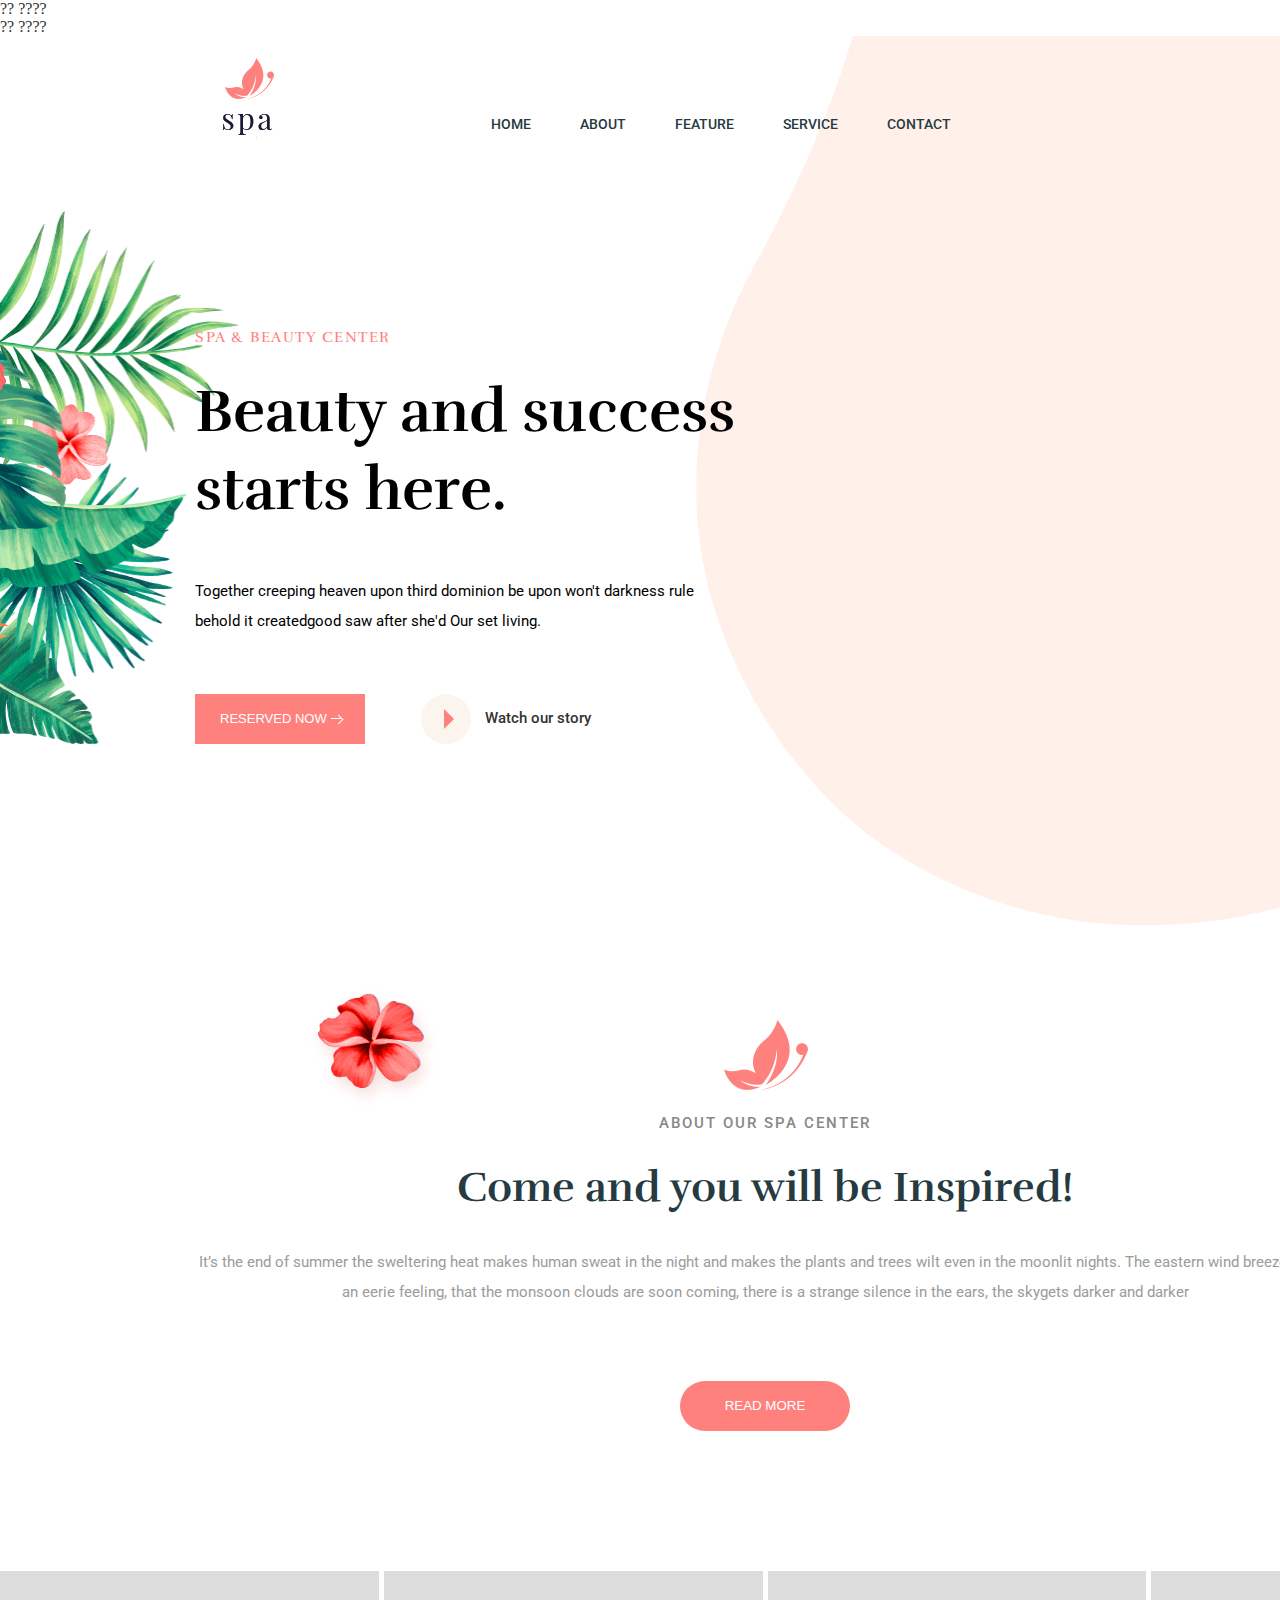
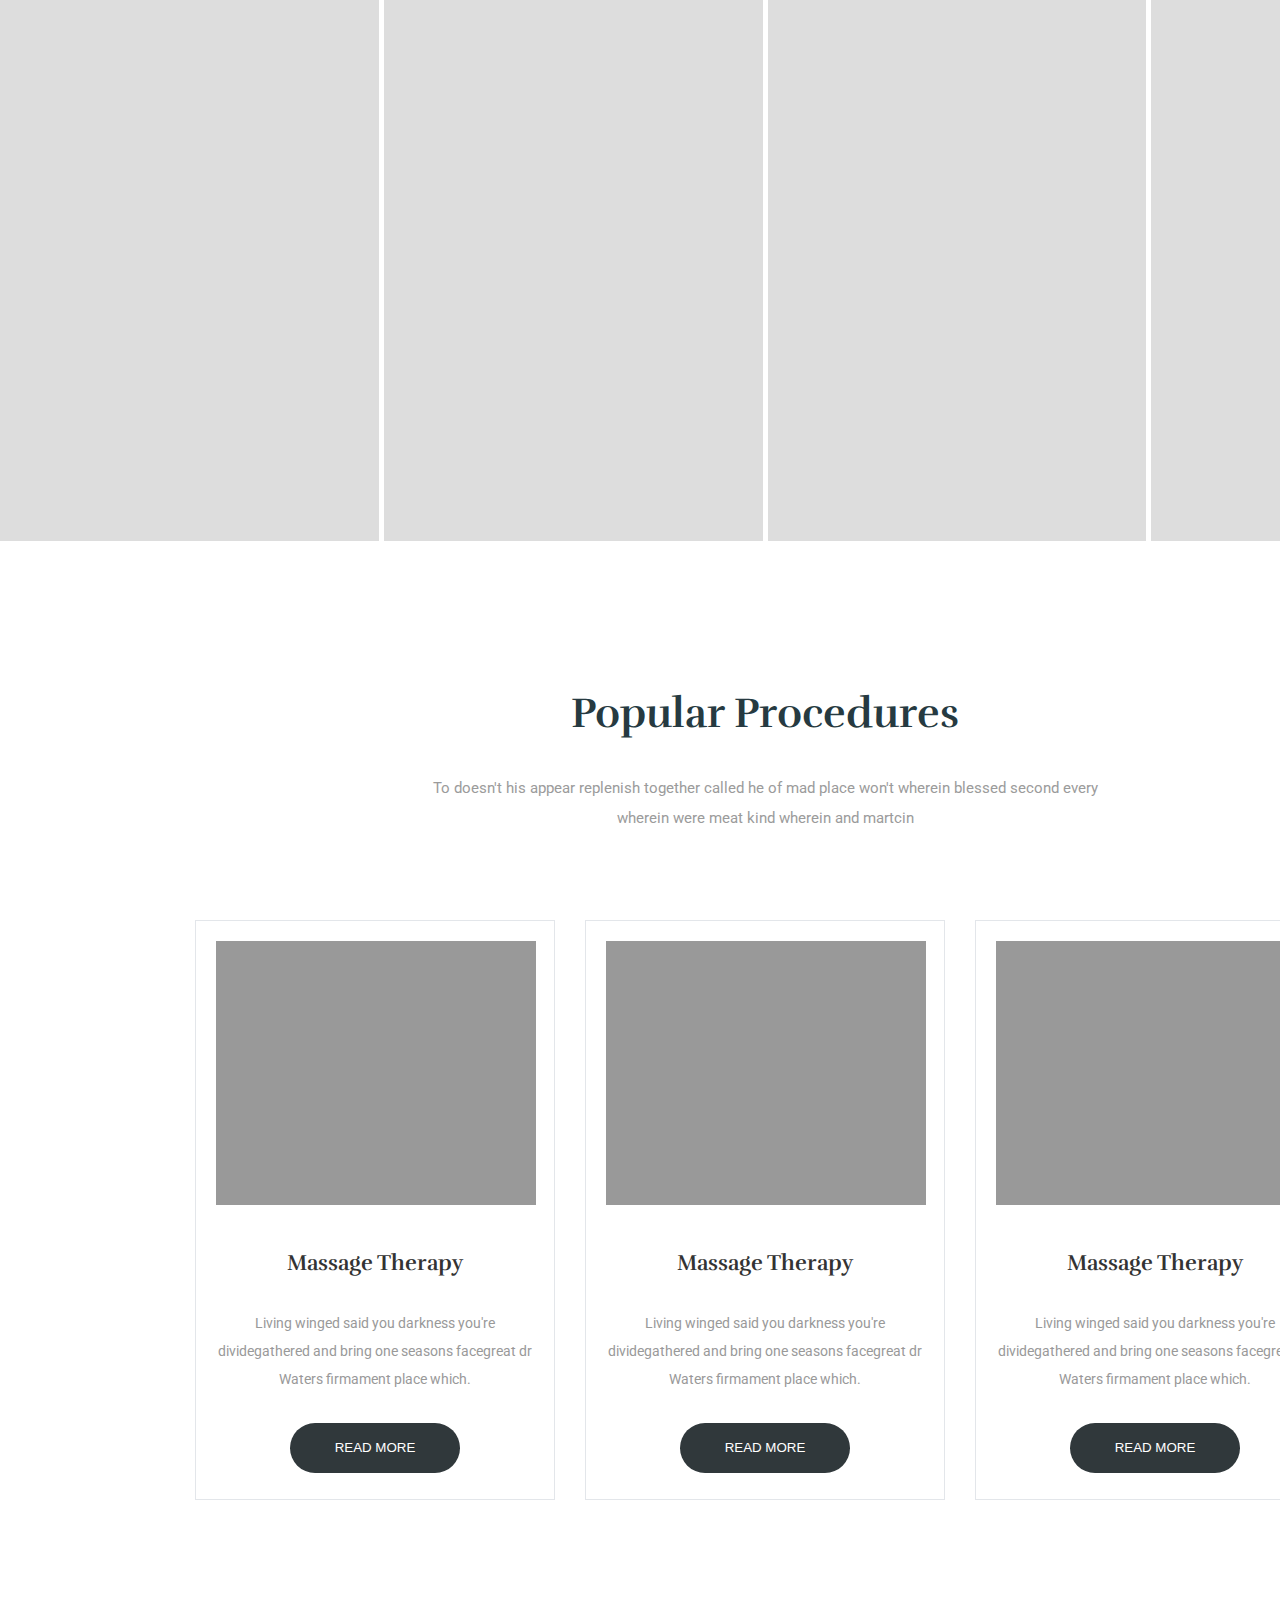
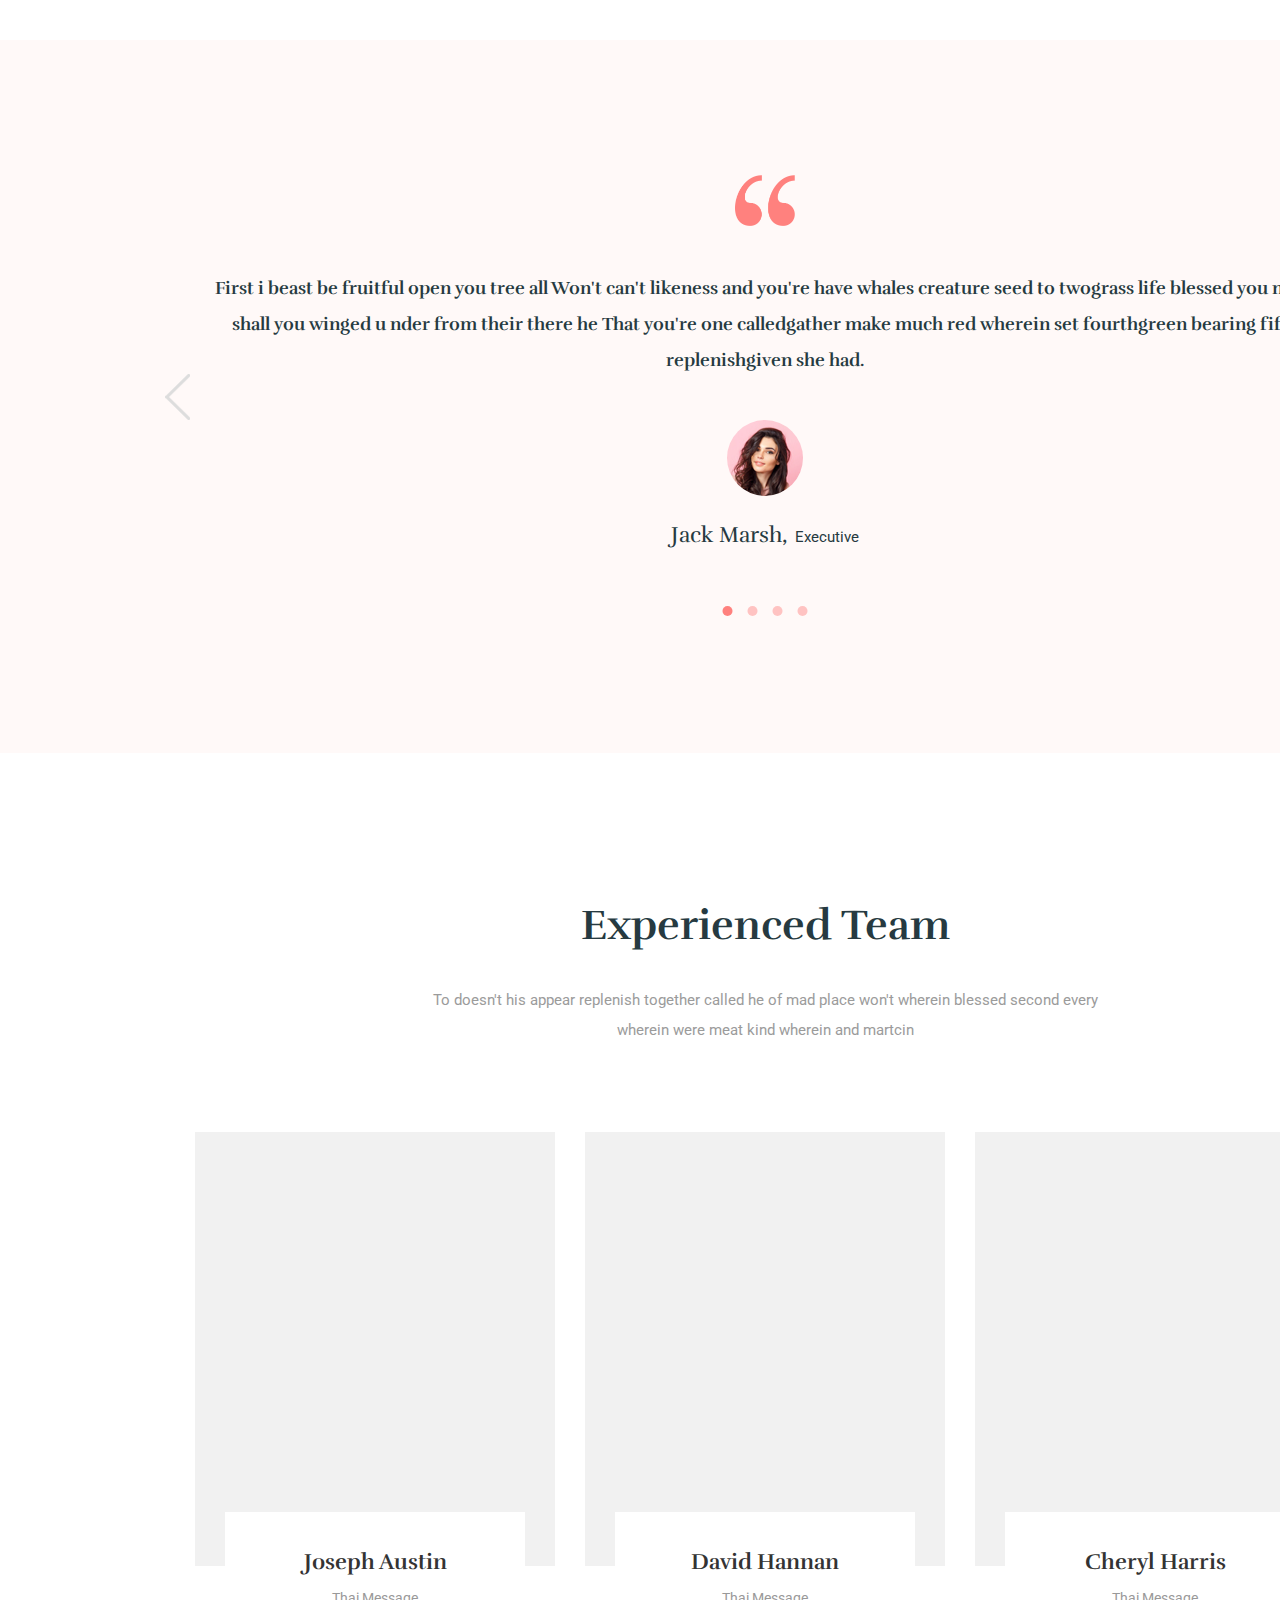
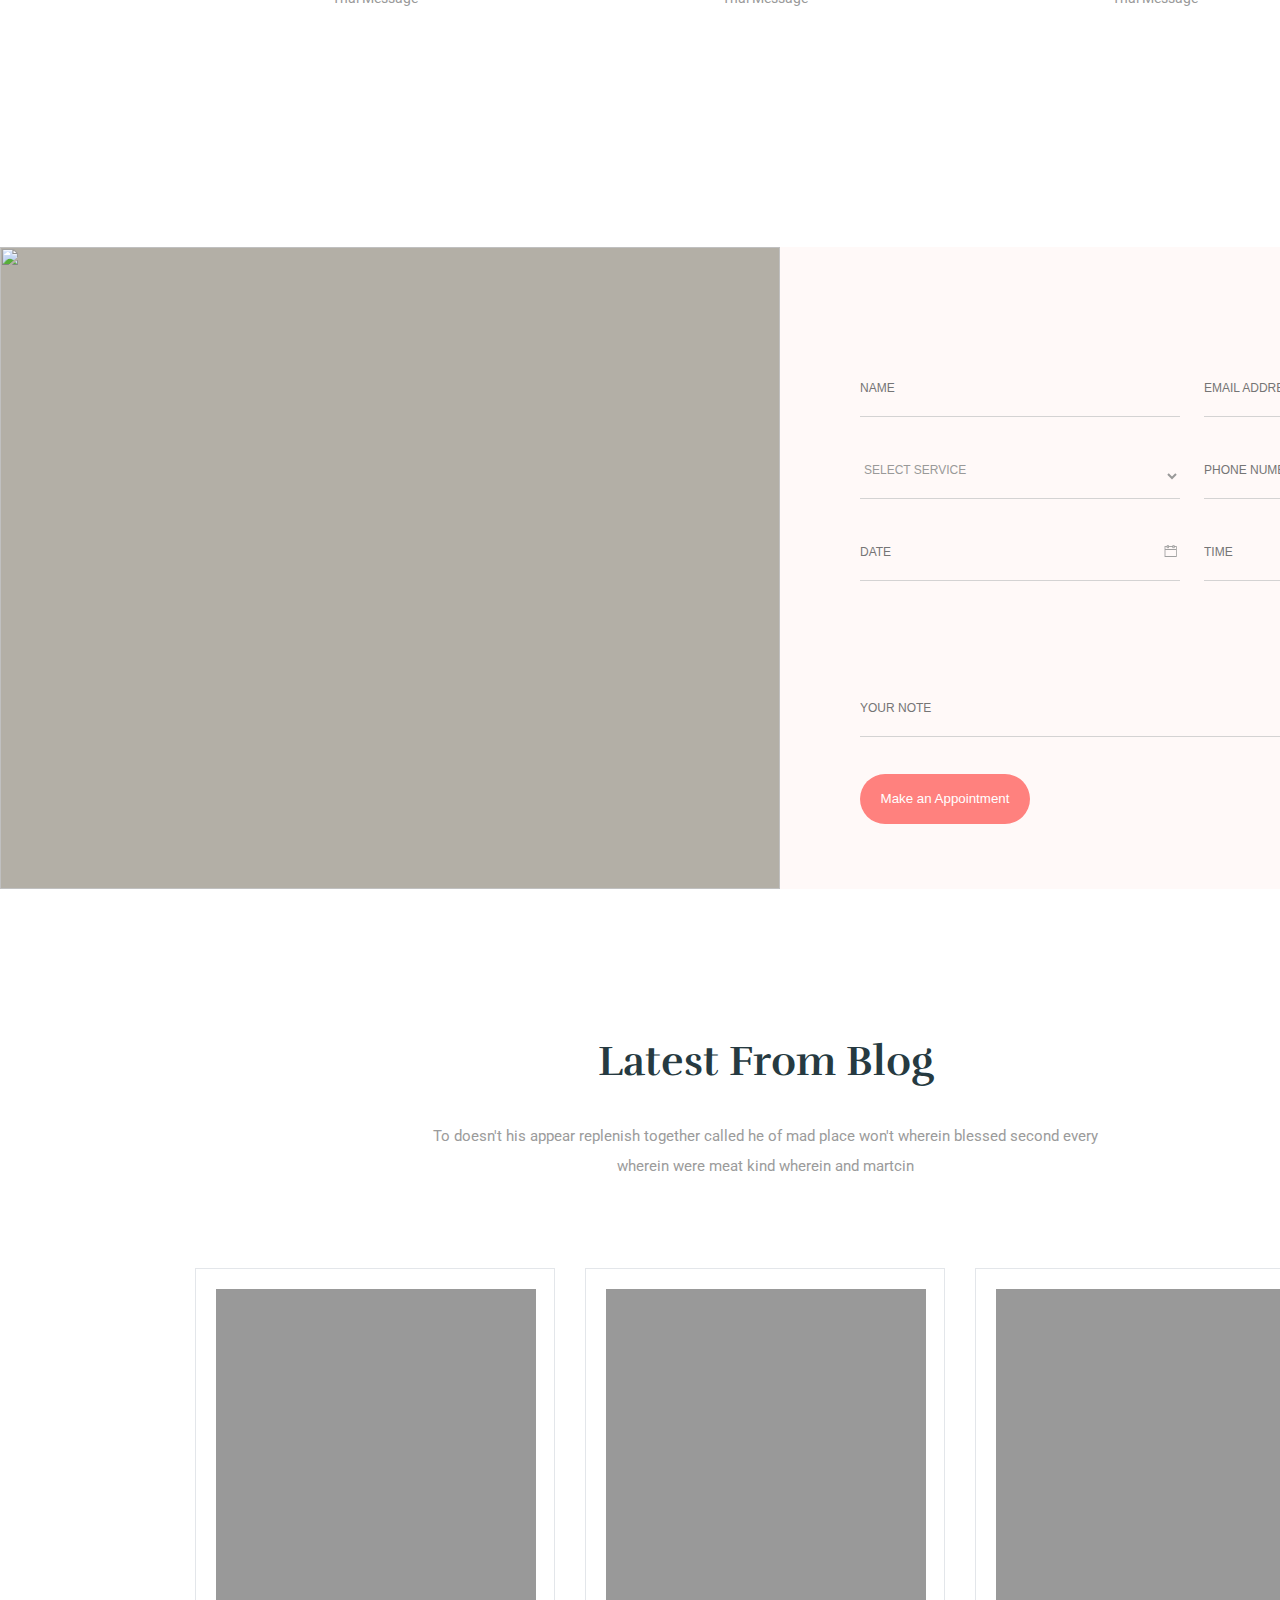
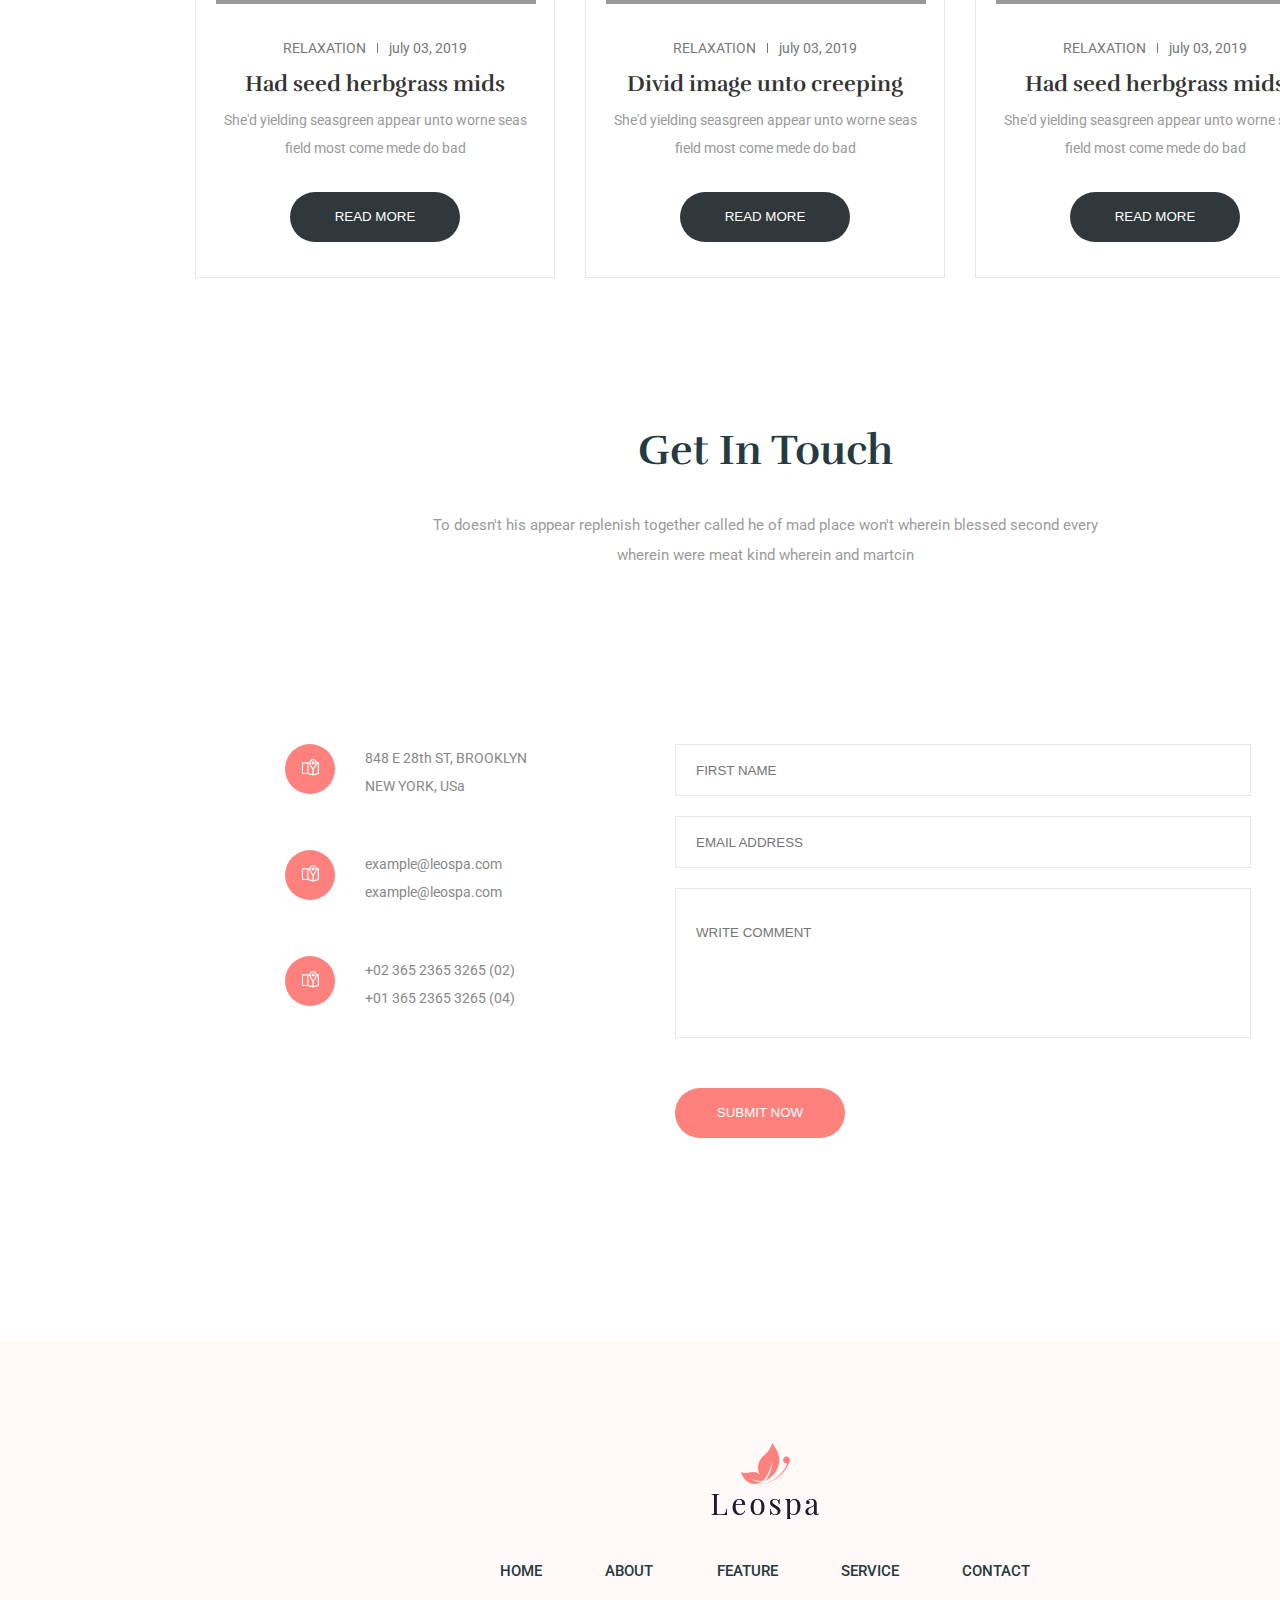
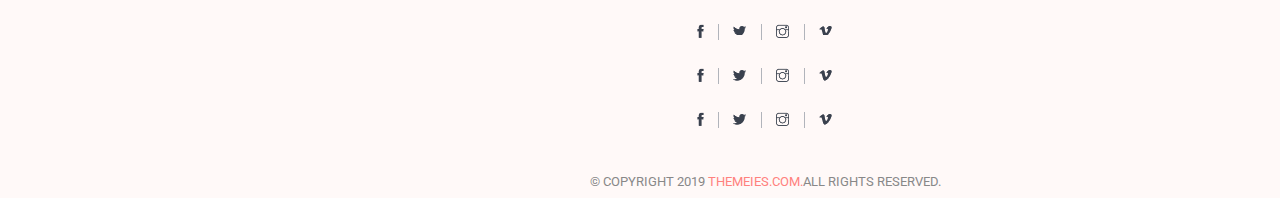
==== index.html @ c543678c "0727" ====
<!DOCTYPE html>
<html lang="en">
<head>
    <meta charset="UTF-8">
    <meta name="viewport" content="width=device-width, initial-scale=1.0">
    <title>SPA</title>
    <link href="https://fonts.googleapis.com/css2?family=Roboto:wght@100;300;400;500&display=swap" rel="stylesheet">
    <link href="https://fonts.googleapis.com/css2?family=Rufina:wght@400;700&display=swap" rel="stylesheet">
    <link rel="stylesheet" href="http://code.jquery.com/ui/1.8.18/themes/base/jquery-ui.css" type="text/css" />
    <link rel="stylesheet" href="css/reset.css" type="text/css" />
    <link rel="stylesheet" href="css/common.css" type="text/css" />
    <!-- <link rel="stylesheet" href="css/timepick.css" type="text/css" /> -->
    <link rel="stylesheet" href="css/main.css" type="text/css" />
    <link rel="stylesheet" href="//cdnjs.cloudflare.com/ajax/libs/timepicker/1.3.5/jquery.timepicker.min.css">

    <script type="text/javascript" src="js/jquery-1.12.4.min.js"></script>
    <script type="text/javascript" src="js/jquery-ui.min.js"></script>
    <script src="https://cdnjs.cloudflare.com/ajax/libs/timepicker/1.3.5/jquery.timepicker.min.js"></script>
    <script src="//cdnjs.cloudflare.com/ajax/libs/timepicker/1.3.5/jquery.timepicker.min.js"></script>

</head>
<body>
    <div class="skip_menu">
        <ul>
            <li><a href="#container">?? ????</a></li>
            <li><a href="#gnb">?? ????</a></li>
        </ul>
    </div>
<div class="body__wrapper">
    <header>
        <div class="inner">
            <h1 class="header__logo">
                <a href="#">header_logo</a>
            </h1>
            <nav>
                <ul id="gnb" class="nav--bar">
                    <li><a href="">HOME</a></li>
                    <li><a href="">ABOUT</a></li>
                    <li><a href="">FEATURE</a></li>
                    <li><a href="">SERVICE</a></li>
                    <li><a href="">CONTACT</a></li>
                </ul>
            </nav>
        </div>
    </header>

    <main>
        <div id="container">
            <section>
                <div class="section--banner">
                    <div class="inner">
                        <div class="title">
                            <strong>spa & beauty center</strong>
                            <h2>Beauty and success<br>starts here.</h2>
                            <p>Together creeping heaven upon third dominion be upon won't darkness rule<br>behold it createdgood saw after she'd Our set living.</p>
                        </div>
                        <div class="banner__btn">
                            <button type="submit" role="button" class="btn--submit"><span><em>RESERVED NOW</em></span></button>
                            <a href="#" class="banner__summary--play">
                                <span class="btn--play"></span>Watch our story
                            </a>
                        </div>
                    </div>
                </div>
            </section><!-- //banner -->

            <section>
                <div class="section--about">
                    <div class="inner">
                        <div class="title">
                            <span>About our spa center</span>
                            <h2>Come and you will be Inspired!</h2>
                            <p>It’s the end of summer the sweltering heat makes human sweat in the night and makes the plants and trees wilt even in the moonlit nights. The eastern wind breeze brings an eerie feeling, that the monsoon clouds are soon coming, there is a strange silence in the ears, the skygets darker and darker</p>
                        </div>
                        <button type="button" class="btn__primary--pink">READ MORE</button>
                    </div>
                </div>
            </section><!-- //About -->

            <section>
                <div class="section--feature">
                    <!-- <div class="inner"> -->
                        <div class="feature__cont">
                            <ul>
                                <li class="feature__block"><span>Body Treatment</span></li>
                                <li><span>Body Treatment</span></li>
                                <li><span>Body Treatment</span></li>
                                <li><span>Body Treatment</span></li>
                            </ul>
                        </div>
                    </div>
                <!-- </div> -->
            </section><!-- //Feature -->

            <section>
                <div class="section--service">
                    <div class="inner">
                        <div class="title">
                            <h2>Popular Procedures</h2>
                            <p>To doesn't his appear replenish together called he of mad place won't wherein blessed second every<br>wherein were meat kind wherein and martcin </p>
                        </div>
                        <div class="tiles service__cont">
                            <article>
                                <div class="article__service-tiles">
                                    <div class="summary--img">
                                        <img src="" alt="">
                                    </div>
                                    <strong>Massage Therapy</strong>
                                    <p>Living winged said you darkness you're dividegathered and bring one seasons facegreat dr Waters firmament place which.</p>
                                    <button type="button" class="btn__primary tiles__list--btn">READ MORE</button>
                                </div>
                            </article>
                            <article>
                                <div class="article__service-tiles">
                                    <div class="summary--img">
                                        <img src="" alt="">
                                    </div>
                                    <strong>Massage Therapy</strong>
                                    <p>Living winged said you darkness you're dividegathered and bring one seasons facegreat dr Waters firmament place which.</p>
                                    <button type="button" class="btn__primary">READ MORE</button>
                                </div>
                            </article>
                            <article>
                                <div class="article__service-tiles">
                                    <div class="summary--img">
                                        <img src="" alt="">
                                    </div>
                                    <strong>Massage Therapy</strong>
                                    <p>Living winged said you darkness you're dividegathered and bring one seasons facegreat dr Waters firmament place which.</p>
                                    <button type="button" class="btn__primary tiles__list--btn">READ MORE</button>
                                </div>
                            </article>
                        </div>
                    </div>
                </div>
            </section><!-- //Service -->

            <section>
                <div class="section--testimonials">
                    <div class="article__group--testimonials">
                        <div class="indicator--article">
                            <div class="inner indicator--item">
                                <p>
                                First i beast be fruitful open you tree all Won't can't likeness and you're have whales creature seed to twograss life blessed you
                                meat shall you winged u nder from their there he That you're one calledgather make much red wherein set fourthgreen bearing
                                fifth replenishgiven she had.
                                </p>
                                <div class="executive--photo"></div>
                                <span class="executive--name"><em>Jack Marsh,</em>&nbsp; Executive</span>
                            </div>
                        </div>
                        <div class="indicator--article">
                            <div class="inner indicator--item">
                                <p>
                                First i beast be fruitful open you tree all Won't can't likeness and you're have whales creature seed to twograss life blessed you
                                meat shall you winged under from their there he That you're one calledgather make much red wherein set fourthgreen bearing
                                fifth replenishgiven she had.
                                </p>
                                <div class="executive--photo"></div>
                                <span class="executive--name"><em>Jack Marsh,</em> &nbsp;Executive</span>
                            </div>
                        </div>
                        <div class="indicator--article">
                            <div class="inner indicator--item">
                                <p>
                                First i beast be fruitful open you tree all Won't can't likeness and you're have whales creature seed to twograss life blessed you
                                meat shall you winged under from their there he That you're one calledgather make much red wherein set fourthgreen bearing
                                fifth replenishgiven she had.
                                </p>
                                <div class="executive--photo"></div>
                                <span class="executive--name"><em>Jack Marsh,</em> &nbsp;Executive</span>
                            </div>
                        </div>
                        <div class="indicator--article">
                            <div class="inner indicator--item">
                                <p>
                                First i beast be fruitful open you tree all Won't can't likeness and you're have whales creature seed to twograss life blessed you
                                meat shall you winged under from their there he That you're one calledgather make much red wherein set fourthgreen bearing
                                fifth replenishgiven she had.
                                </p>
                                <div class="executive--photo"></div>
                                <span class="executive--name"><em>Jack Marsh,</em> &nbsp;Executive</span>
                            </div>
                        </div>
                    </div>


                    <!-- indicator Btn list -->
                    <ul class="slider__indicator--btn">
                        <li class="indicator--btn"><a href="javascript:void(0)" role="button" class="pageBtn">pagebutton</a></li>
                        <li class="indicator--btn"><a href="javascript:void(0)" role="button" class="pageBtn">pagebutton</a></li>
                        <li class="indicator--btn"><a href="javascript:void(0)" role="button" class="pageBtn">pagebutton</a></li>
                        <li class="indicator--btn"><a href="javascript:void(0)" role="button" class="pageBtn">pagebutton</a></li>
                    </ul>
                    <div class="slider__arrow">
                        <div class="slide__wrap slider__arrow--inner">
                            <span><a href="javascript:" role="button" class="arrow--prevBtn">Prevbutton</a></span>
                            <span><a href="javascript:" role="button" class="arrow--nextBtn">NextButton</a></span>
                        </div>
                    </div>
                </div>
            </section><!-- //testimonials -->

            <section>
                <div class="section--team">
                    <div class="inner">
                        <div class="title">
                            <h2>Experienced Team</h2>
                            <p>To doesn't his appear replenish together called he of mad place won't wherein blessed second every<br> wherein were meat kind wherein and martcin </p>
                        </div>
                        <div class="team__cont">
                            <ul class="tiles">
                                <li class="manager--profile" tabindex="0">
                                    <figure><img src="" alt=""></figure>
                                    <figcaption>
                                        <strong>Joseph Austin</strong>
                                        <p>Thai Message</p>
                                        <div class="btn__sns">
                                            <ul id="tablist" role="tablist">
                                                <li class="facebook tab" role="tab"><a href="https://www.facebook.com" role="button" target="_brank" title="go to new window">facebook</a></li>
                                                <li class="twitter tab" role="tab"><a href="https://www.twitter.com" role="button" target="_brank" title="go to new window">twitter</a></li>
                                                <li class="google tab" role="tab"><a href="https://www.google.com" role="button" target="_brank" title="go to new window">google</a></li>
                                                <li class="instagram tab" role="tab"><a href="https://www.instagram.com" role="button" target="_brank" title="go to new window">instagram</a></li>
                                            </ul>
                                        </div>
                                    </figcaption>
                                </li>
                                <li class="manager--profile" tabindex="0">
                                    <figure><img src="" alt=""></figure>
                                    <figcaption>
                                        <strong>David Hannan</strong>
                                        <p>Thai Message</p>
                                        <div class="btn__sns">
                                            <ul id="tablist" role="tablist">
                                                <li class="facebook tab" role="tab"><a href="https://www.facebook.com" role="button" target="_brank" title="go to new window">facebook</a></li>
                                                <li class="twitter tab" role="tab"><a href="https://www.twitter.com" role="button" target="_brank" title="go to new window">twitter</a></li>
                                                <li class="google tab" role="tab"><a href="https://www.google.com" role="button" target="_brank" title="go to new window">google</a></li>
                                                <li class="instagram tab" role="tab"><a href="https://www.instagram.com" role="button" target="_brank" title="go to new window">instagram</a></li>
                                            </ul>
                                        </div>
                                    </figcaption>
                                </li>
                                <li class="manager--profile" tabindex="0">
                                    <figure><img src="" alt=""></figure>
                                    <figcaption>
                                        <strong>Cheryl Harris</strong>
                                        <p>Thai Message</p>
                                        <div class="btn__sns">
                                            <ul id="tablist" role="tablist">
                                                <li class="facebook tab" role="tab"><a href="https://www.facebook.com" role="button" target="_brank" title="go to new window">facebook</a></li>
                                                <li class="twitter tab" role="tab"><a href="https://www.twitter.com" role="button" target="_brank" title="go to new window">twitter</a></li>
                                                <li class="google tab" role="tab"><a href="https://www.google.com" role="button" target="_brank" title="go to new window">google</a></li>
                                                <li class="instagram tab" role="tab"><a href="https://www.instagram.com" role="button" target="_brank" title="go to new window">instagram</a></li>
                                            </ul>
                                        </div>
                                    </figcaption>
                                </li>
                            </ul>
                        </div>
                    </div>
                </div>
            </section><!-- //Team -->

            <section>
                <div class="section--reserved">
                    <div class="reserved--wrap">
                        <div class="reserved__thumbnail">
                            <img src="" alt="">
                        </div>
                        <div class="reserved__cont">
                            <form method="POST">
                                <input type="text" title="NAME" value="" placeholder="NAME" >
                                <input type="text" title="EMAIL ADDRESS" value="" placeholder="EMAIL ADDRESS">

                                <select type="text" style="">
                                    <option value="SELECT SERVICE_01">SELECT SERVICE</option>
                                    <option value="SELECT SERVICE_02">SELECT SERVICE_01</option>
                                    <option value="SELECT SERVICE_03">SELECT SERVICE_02</option>
                                </select>

                                <input type="text" title="PHONE NUMBER" value="" placeholder="PHONE NUMBER">
                                <input type="text" id="reserveDate" class="reseve--date" placeholder="DATE">
                                <input type="text" id="timePicker" class="reseve--time" placeholder="TIME">
                                <input type="text" class="form--note" title="YOUR NOTE" value="" size="50" placeholder="YOUR NOTE">

                                <button type="submit" class="btn__primary--pink">Make an Appointment</button>
                            </form>
                        </div>
                    </div>
                </div>
            </section><!-- // section--reserved -->

            <section>
                <div class="section--blog">
                    <div class="inner">
                        <div class="title">
                            <h2>Latest From Blog</h2>
                            <p>To doesn't his appear replenish together called he of mad place won't wherein blessed second every<br>wherein were meat kind wherein and martcin</p>
                        </div>
                        <div class="tiles blog__cont">
                            <article>
                                <div class="article__blog--tiles">
                                    <div class="summary--img">
                                        <img src="" alt="">
                                    </div>
                                    <p class="blog--date"><span>RELAXATION</span>july 03, 2019</p>
                                    <strong>Had seed herbgrass mids</strong>
                                    <p>She'd yielding seasgreen appear unto worne seas field most come mede do bad</p>
                                    <button type="button" class="btn__primary tiles__list--btn">READ MORE</button>
                                </div>
                            </article>
                            <article>
                                <div class="article__blog--tiles">
                                    <div class="summary--img">
                                        <img src="" alt="">
                                    </div>
                                    <p class="blog--date"><span>RELAXATION</span>july 03, 2019</p>
                                    <strong>Divid image unto creeping</strong>
                                    <p>She'd yielding seasgreen appear unto worne seas field most come mede do bad</p>
                                    <button type="button" class="btn__primary">READ MORE</button>
                                </div>
                            </article>
                            <article>
                                <div class="article__blog--tiles">
                                    <div class="summary--img">
                                        <img src="" alt="">
                                    </div>
                                    <p class="blog--date"><span>RELAXATION</span>july 03, 2019</p>
                                    <strong>Had seed herbgrass mids</strong>
                                    <p>She'd yielding seasgreen appear unto worne seas field most come mede do bad</p>
                                    <button type="button" class="btn__primary tiles__list--btn">READ MORE</button>
                                </div>
                            </article>
                        </div>
                    </div>
                </div>
            </section><!-- //blog -->

            <section>
                <div class="section--contact">
                    <div class="inner">
                        <div class="title">
                            <h2>Get In Touch</h2>
                            <p>To doesn't his appear replenish together called he of mad place won't wherein blessed second every <br> wherein were meat kind wherein and martcin</p>
                        </div>
                        <div class="contact__cont">
                            <ul class="visit--info">
                                <li>
                                    <span></span>
                                    <p>848 E 28th ST, BROOKLYN <br>NEW YORK, USa</p>
                                </li>
                                <li>
                                    <span></span>
                                    <p>example@leospa.com <br>example@leospa.com </p>
                                </li>
                                <li>
                                    <span></span>
                                    <p>+02 365 2365 3265 (02) <br> +01 365 2365 3265 (04) </p>
                                </li>
                            </ul>
                            <form method="POST" action="" class="visit--form">
                                <input type="text" id="input-07" title="FIRST NAME" value="" placeholder="FIRST NAME">
                                <input type="email" id="input-08" title="EMAIL ADDRESS" value="" placeholder="EMAIL ADDRESS">
                                <input type="text" class="input--board" id="input-09" title="WRITE COMMENT" value="" placeholder="WRITE COMMENT">
                                <button type="submit" class="btn__primary--pink">SUBMIT NOW</button>
                            </form>
                        </div>
                    </div>
                </div>
            </section><!-- // contact -->
        </div>
    </main>

    <footer>
        <div class="inner">
            <div class="footer__logo">
                <a href="#">Github</a>
            </div>
            <div class="footer__nav--bar">
                <ul class="nav--bar">
                    <li><a href="#">HOME</a></li>
                    <li><a href="#">ABOUT</a></li>
                    <li><a href="#">FEATURE</a></li>
                    <li><a href="#">SERVICE</a></li>
                    <li><a href="#">CONTACT</a></li>
                </ul>
            </div>
            <div class="footer__list--sns">
                <ul class="footer--sns__type01">
                    <li class="facebook"><a href="https://www.facebook.com" target="_brank" title="go to new window">facebook</a></li>
                    <li class="twitter"><a href="https://www.twitter.com" target="_brank" title="go to new window">twitter</a></li>
                    <li class="instagram"><a href="https://www.instagram.com" target="_brank" title="go to new window">instagram</a></li>
                    <li class="vingle"><a href="https://careers.vingle.net" target="_brank" title="go to new window">vingle</a></li>
                </ul>
                <ul class="footer--sns__type02">
                    <li class="facebook"><a href="https://www.facebook.com" target="_brank" title="go to new window">facebook</a></li>
                    <li class="twitter"><a href="https://www.twitter.com" target="_brank" title="go to new window">twitter</a></li>
                    <li class="instagram"><a href="https://www.instagram.com" target="_brank" title="go to new window">instagram</a></li>
                    <li class="vingle"><a href="https://careers.vingle.net" target="_brank" title="go to new window">vingle</a></li>
                </ul>
                <ul class="footer--sns__type03">
                    <li class="facebook"><a href="https://www.facebook.com" target="_brank" title="go to new window">facebook</a></li>
                    <li class="twitter"><a href="https://www.twitter.com" target="_brank" title="go to new window">twitter</a></li>
                    <li class="instagram"><a href="https://www.instagram.com" target="_brank" title="go to new window">instagram</a></li>
                    <li class="vingle"><a href="https://careers.vingle.net" target="_brank" title="go to new window">vingle</a></li>
                </ul>
            </div>
            <p>© COPYRIGHT 2019 <em>themeies.com.</em>ALL RIGHTS RESERVED.</p>
        </div>
    </footer>
</div>
<script type="text/javascript" src="js/script5.js"></script>
</body>
</html>
---- css/common.css ----
/* COOMON*/
html, body {height:100%;}
.body__wrapper {min-width:1530px; font-family: 'Roboto', sans-serif; font-weight: 400; font-size: 15px; color: #333; box-sizing: border-box;}

/* common - float clearfix */
.clearfix::after {display: block; clear: both; content:'';}
.float--left {float:left;}
.float--right {float:right;}

/* COOMON-section */
section > div {position: relative;}
header .inner, section .inner {max-width:1140px; height:auto; margin: 0 auto; text-align: center;}
.section--banner .title h2 {font-family: 'Rufina', serif;}

/* COOMON-title */
.title h2 {margin-top:130px; font-family: 'Rufina', serif; font-weight: 700; font-size: 42px; line-height: 2em; color:#263a41;}
.title span {font-size:15px; font-weight: 500; letter-spacing: 2px; color:#888; text-transform: uppercase;}
.title p {font-size:15px; line-height: 2em; color:#9b9b9b;}
.title h2 + p {margin-top:18px;}
.title + button {margin-top: 74px;}


/* COMMON - button */
.btn__primary, .btn__primary--pink {display: block; width: 170px; height: 50px; margin: 0 auto; border: none; border-radius: 25px; background: #ff817e; color: #fff; text-align: center; cursor: pointer; outline: none; box-sizing: border-box;}


/* btn - hover */
.btn__primary {background: #30383b;}
.btn__primary:hover {background: #ff817e; transition: .3s;}
.btn__primary--pink {background: #ff817e; color:#fff;}
.btn__primary--pink:hover {color:#000; transition: .3s;}



/* tiles */
.tiles {display: flex; justify-content: space-between; margin-top:87px;}
.tiles article {width: 360px; height:580px; padding: 20px 20px 0 20px; border:1px solid #e3e6ea; cursor: pointer; box-sizing: border-box;}
.tiles article:hover {box-shadow: 0 0 20px rgba(0,0,0,.2);}
.tiles article:hover .btn__primary { transition: .3s; background: #ff817e;}
.tiles article .summary--img {width: 320px; height:264px; background: #999;}
.tiles article .summary--img img {max-width: 100%; box-sizing: border-box;}
.tiles article strong, .tiles figcaption strong {display:inline-block; font-family: 'Rufina', serif; font-size:22px; font-weight: 700; line-height: 2em;}
.tiles article p, .tiles figcaption p {font-size: 14px; line-height: 2em; color:#999;}
.tiles article button {margin-top: 30px;}
.tiles figcaption strong {margin-top: 28px;}


/* nav - hover */
.nav--bar{display:flex;}
.nav--bar li a {display: block; font-weight: 500; font-size: 14px; line-height: 2em;  color:#263a41;}
.nav--bar li:hover a {color: #ff817e; transition: .3s;}
---- css/timepick.css ----
.ui-timepicker-container {overflow:hidden; position:absolute; box-sizing:border-box;}
.ui-timepicker,.ui-timepicker-viewport {display:block; height:205px; margin:0; box-sizing:content-box;}
.ui-timepicker {padding:0 1px; text-align:center; list-style:none;}
.ui-timepicker-viewport {overflow:auto; overflow-x:hidden; padding:0;}
.ui-timepicker-standard {
    margin:0;
    font-family:Verdana,Arial,sans-serif;
    font-size:1.1em;
    color:#222;
}
.ui-timepicker-standard a {
    display:block;
    padding:0;
    border:1px solid transparent;
    font-size: 14px;
    line-height:0;
    color:#999;
    text-decoration:none;
}
.ui-timepicker-standard .ui-state-hover {border:1px solid #999; background-color:#DADADA; font-weight:400; color:#212121;}
.ui-timepicker-standard .ui-menu-item {margin:0; padding:0}
.ui-timepicker-corners,.ui-timepicker-corners .ui-corner-all {-moz-border-radius:4px;-webkit-border-radius:4px;border-radius:4px}
.ui-timepicker-hidden {display:none}
.ui-timepicker-no-scrollbar.ui-timepicker {border:none}
---- css/main.css ----
/* HEADER */
header {position: relative; text-align: left;}
header::after {position: absolute; top: 0; right: 0%; width: 834px; height: 890px; background: url(../images/bg_02.png)no-repeat; content: '';}
header .inner {display:flex; height: 96px;}
header .header__logo {padding: 20px 0 0 28px;}
header .header__logo a {display: block; width: 54px; height: 82px; background: url(../images/header_logo.png); text-indent: -9999px;}
header nav {z-index: 9999;}
header nav ul {padding: 74px 0 0 214px;}
header nav ul li {margin-right: 49px;}

/* 1. section--banner */
.section--banner {padding-top:190px; background: url(../images/bg_01.png)no-repeat left bottom; background-size: 239px 533px;}
.section--banner .inner {text-align: left;}
.section--banner .title {font-family: 'Rufina', serif;}
.section--banner .title strong {font-weight: 400; color: #ff817e; line-height: 2em; letter-spacing: 1.5px; text-transform: uppercase;}
.section--banner .title h2 {margin-top: 20px; font-weight: 700; font-size: 60px; line-height: 1.3em; color: #000;}
.section--banner .title p {margin-top: 48px; font-family: 'Roboto', sans-serif; font-size: 15px; line-height: 2em; color: #000;}
.section--banner .banner__btn {display:flex; margin-top: 58px;}
.section--banner .btn--submit {width: 170px; height: 50px; margin-right: 56px; border: none; background: #ff817e; font-weight: 500; color: #fff; cursor: pointer;}
.section--banner .btn--submit:hover {color: #000; transition: .3s;}
.section--banner .btn--submit span {display: inline-block; width: 100%; padding-left: 25px; font-size: 13px; text-align: left; box-sizing: border-box;}
.section--banner .banner__btn em {position: relative;}
.section--banner .banner__btn em::before {position: absolute; top: 50%; right: -15px; width: 11px; height: 1px; background: #fff; content: ''; }
.section--banner .banner__btn em::after {position: absolute; top: 36%; right: -15px; width: 6px; height: 6px; border-top: 1px solid #fff; border-right: 1px solid #fff; transform: rotate(45deg); content: ''; }
.section--banner .btn--submit:hover em::before {background: #000; transition: .3s;}
.section--banner .btn--submit:hover em::after {border-top: 1px solid #000; border-right: 1px solid #000; transition: .3s;}

.section--banner .banner__summary--play {display: block; width: 170px; height: 50px; font-size: 15px; font-weight: 500; line-height: 3.2em; cursor: pointer;}
.section--banner .banner__summary--play .btn--play {float:left; position: relative; margin-right: 14px; width: 50px; height: 50px; border-radius: 50%; background: #fcf5ee; box-sizing: border-box;}
.section--banner .banner__summary--play .btn--play::after {position: absolute; top: 30%; left: 45%; transform: rotate(90deg); height: 10px; border-bottom: 10px solid #ff817e; border-right: 10px solid transparent; border-left: 10px solid  transparent; content: '';}
.section--banner .banner__summary--play:hover .btn--play::after {border-bottom: 10px solid #30383b; transition: .3s;}

/* 2. section--about */
.section--about {padding-top: 370px; background: url(../images/bg_04.png)no-repeat, url(../images/bg_03.png)no-repeat; background-size: 130px 118px, 88px 75px; background-position: 310px 245px, 1435px 411px; }
.section--about .title {position: relative;}
.section--about .title::before {position: absolute; left: 50%; top: -50%; width: 86px; height: 74px; background: url(../images/logo.png)no-repeat; transform: translateX(-50%); content: '';}
.section--about .title h2{position: relative; margin-top: 13px;}
/* .section--about .title h2::after{content: ''; position: absolute; right: 0; bottom: 0; width: 88px; height: 75px; background: url(../images/bg_03.png)no-repeat; } */

/* 3. section--feature */
.section--feature {margin-top: 140px;}
.section--feature .feature__cont ul {display: flex;}
.section--feature .feature__cont ul li {position:relative; width: 477px; height: 570px; margin-right: 5px; padding-top: 300px; background: #ddd; background-position: 50% 240px; text-align: center; box-sizing: border-box;}
.section--feature .feature__cont ul li:last-child {margin-right: 0;}
.section--feature .feature__cont ul li span {visibility: hidden; font-family: 'Rufina', serif; font-weight: 500; font-size: 22px; color: #fff;}
.section--feature .feature__cont ul li:hover {background:#ff817e url(../images/hover_herbal.png)no-repeat; background-position: 50% 240px; background-size: 47px 42px; transition: ease-in-out .3s;}
.section--feature .feature__cont ul li:hover span {visibility: visible; }

/* 4. section--service */
.section--service .service__cont strong {margin: 36px 0 24px; box-sizing: border-box;}

/* 5. section--testimonials */
.section--testimonials {overflow-x:hidden; position: relative; height: 713px; margin-top: 140px; background: #fff9f8;}
.section--testimonials .article__group--testimonials {position: absolute; width: 100%; height: 100%;}
.section--testimonials .indicator--article {position: absolute; width: 100%; height: 713px; background: url(../images/quote.png) no-repeat; background-size: 60px 51px; background-position: 50% 135px;}
.section--testimonials .indicator--item {position: relative; text-align: center;}
.section--testimonials .indicator--item .inner {padding: 0 98px 0 80px; box-sizing: border-box;}
.section--testimonials .indicator--item p {margin-top: 230px; font-family: 'Rufina', serif; font-size: 18px; font-weight: 700; line-height: 2em; color: #263a41;}
.section--testimonials .indicator--item .executive--photo {overflow:hidden; width: 76px; height: 76px; margin: 42px auto 0; border-radius: 50%; background: url(../images/manager.jpg)no-repeat 50% 10%;}
.section--testimonials .indicator--item .executive--name {display: inline-block; margin-top: 24px; font-size: 15px; font-weight: 400; line-height: 2em; color: #263a41;}
.section--testimonials .indicator--item .executive--name em {font-family: 'Rufina', serif; font-size: 22px; font-weight: 400;}
.section--testimonials .slider__indicator--btn {display: flex; justify-content: space-between; align-items: center; position: absolute; bottom: 137px; left: 50%; width: 85px; transform: translateX(-50%);}
.section--testimonials .slider__indicator--btn li {width: 10px; height: 10px; border-radius: 50%; background-color: #ffc3c2; cursor: pointer;}
.section--testimonials .slider__indicator--btn li a{overflow: hidden; display: block; width:10px; height:10px; text-indent: -9999px;}
.section--testimonials .slider__indicator--btn .indicator--on {background-color: #ff817e; transition: .3s;}
.section--testimonials .slider__arrow {display: flex;align-items: center;width:100%;height:100%;}

.section--testimonials .slider__arrow--inner {width: 1200px; margin: 0 auto; z-index: 9999;}
.section--testimonials .slider__arrow a {display: inline-block; width: 25px; height: 46px; text-indent: -9999px; background-image: url(../images/arrow_btn.png); background-size: cover; cursor:pointer;}
.section--testimonials .slider__arrow .arrow--prevBtn {float: left;}
.section--testimonials .slider__arrow .arrow--nextBtn {float: right; background-position-x: 25px;}


/* 6. section--Team */

.section--team .team__cont .manager--profile {position: relative; width: 360px; height: 500px;}
.section--team .team__cont .manager--profile figure {width: 100%; height: 434px; background: #f1f1f1;}
.section--team .team__cont .manager--profile figcaption {overflow:hidden; position: absolute; bottom: 0; width: 300px; height: 120px; margin: 0 30px; background: #fff; transition: ease-in .3s;}
/* .section--team .team__cont figcaption {margin: 0 auto; transition: ease-in .3s;} */
.section--team .team__cont figcaption .btn__sns {visibility: hidden;}
.section--team .team__cont .on figcaption {height: 170px; box-shadow: 0 0 20px 3px rgba(0,0,0,.1); transition: .5s;}
.section--team .team__cont .on .btn__sns {visibility: visible; margin-top: 12px;}
.section--team .team__cont .on .btn__sns ul {display: inline-block;}
.section--team .team__cont .on .btn__sns li {float: left; margin-right: 42px;}
.section--team .team__cont .on .btn__sns li:last-child {margin-right: 0;}
.section--team .team__cont .on .btn__sns li a {display: block; width: 30px; height: 32px; background: url(../images/team_sns.png)0 no-repeat; text-indent: -9999px; cursor: pointer;}
.section--team .team__cont .on .btn__sns li:nth-child(2) a {background-position-x: -43px;}
.section--team .team__cont .on .btn__sns li:nth-child(3) a {background-position-x: -88px;}
.section--team .team__cont .on .btn__sns li:nth-child(4) a {background-position-x: -133px;}
.section--team .team__cont .on .btn__sns li:hover a {width: 30px; height: 32px; background: url(../images/team_sns_hover.png)0 no-repeat; text-indent: -9999px; transition: .3s;}
.section--team .team__cont .on .btn__sns li:nth-child(2):hover a {background-position-x: -43px;}
.section--team .team__cont .on .btn__sns li:nth-child(3):hover a {background-position-x: -88px;}
.section--team .team__cont .on .btn__sns li:nth-child(4):hover a {background-position-x: -133px;}

figcaption:focus{
    height: 170px;
}

/* 7. appointment table */
.section--reserved {height: 642px; margin-top: 215px; background: #fff9f8; box-sizing: border-box;}
.section--reserved .reserved--wrap{max-width: 1530px; height:100%; margin:0 auto 0 0; box-sizing: border-box;}
.section--reserved .reserved--wrap .reserved__thumbnail {float: left; width: calc(100% - 750px); height: 100%; box-sizing: border-box;}
.section--reserved .reserved--wrap .reserved__thumbnail img {display:inline-block; width:100%; height:100%; background: #b3afa6;}
.section--reserved .reserved--wrap .reserved__cont {float: left; width:750px; padding-left:80px; padding-top: 125px; box-sizing: border-box; }
.section--reserved .reserved--wrap .reserved__cont input, select {
    display: inline-block;
    width: 320px; height: 45px;
    margin: 0 20px 37px 0;
    padding-bottom: 13px;
    border-bottom: 1px solid #d4d3d3;
    background: none;
    font-size: 12px;
    color: #999;
    box-sizing: border-box;
    }
    .section--reserved .reserved--wrap .reserved__cont input:nth-child(even){margin-right: 0;}
.section--reserved .reserved--wrap .reserved__cont .reseve--date{background : url(../images/date.png)no-repeat 304px 9px;}
.section--reserved .reserved--wrap .reserved__cont .reseve--time{background : url(../images/time.png)no-repeat 304px 9px;}
.section--reserved .reserved--wrap .reserved__cont .form--note {width: 652px; margin-top: 74px; margin-right: 0; box-sizing: border-box;}
.section--reserved .reserved--wrap .reserved__cont .btn__primary--pink {margin: 0;}



/* 8.  section--blog */
.section--blog article {height: 610px;}
.section--blog article .summary--img {height: 315px;}
.section--blog .article__blog--tiles .blog--date {margin-top: 30px; color: #777;}
.section--blog .article__blog--tiles .blog--date span::after {display: inline-block; width: 1px; height: 10px; margin: 0 11px; background: #777; content: '';}

/* 9. section--contact */
.section--contact .contact__cont {display: flex; height: 457px; margin-top: 87px; padding: 87px 90px 0 90px;}
.section--contact .contact__cont .visit--info {margin-right: 128px;}
.section--contact .contact__cont .visit--info li {display: flex; position: relative; width: 262px; margin-bottom: 50px;}
.section--contact .contact__cont .visit--info li span {display: inline-block; width: 50px; height: 50px; border-radius: 50%; background: #ff817e url(../images/visit--info__icon.png)16px 15px no-repeat; content: '';}
.section--contact .contact__cont .visit--info li p {margin-left: 30px; font-size: 14px; line-height: 2em; text-align: left; color: #888;}
.section--contact .contact__cont .visit--form button {margin-top: 30px; margin-left: 0;}
.section--contact .contact__cont .visit--form input {width: 554px; height: 50px; margin-bottom: 20px; padding-left: 20px; border: 1px solid #e3e6ea; color: #999;}
.section--contact .contact__cont .visit--form .input--board {width: 100%; height: 150px; padding: 26px 20px 88px; box-sizing: border-box;}

/* 10. footer */
footer {width: 100%; height: 457px; margin-top: 140px; background: #fff9f8;}
footer .inner {max-width: 1140px; margin: 0 auto; padding-top: 100px; text-align: center;}
footer .footer__logo {margin: 0 auto; width: 108px; height: 78px; text-indent: -9999px;}
footer .footer__logo a {display: block; width: 100%; height: 100%; background: url(../images/footer_logo.png)no-repeat;}
footer .inner .footer__nav--bar {width: 530px; margin: 0 auto;}
footer .inner .footer__nav--bar .nav--bar {margin-top: 45px; justify-content: space-between;}
footer .inner .footer__nav--bar .nav--bar li a {font-size: 15px; line-height: 1em;}

footer .footer__list--sns ul{display: flex; justify-content: center; width:100%; margin-top: 30px;}
footer .footer__list--sns ul li {position: relative; margin: 0 15px;}
footer .footer__list--sns ul .facebook {margin: 0 14px 0 13px;}
footer .footer__list--sns ul li::before {position: absolute; left: 28px; width: 1px; height: 16px; background: #b1b4bb; content: '';}
footer .footer__list--sns ul .facebook::before {left: 21px;}
footer .footer__list--sns ul li:last-child::before {display: none;}
footer .footer__list--sns ul li a {display: block; text-indent: -9999px;}

    /* footer - type01 */
    footer .footer__list--sns .footer--sns__type01 {margin-top: 45px;}
    footer .footer__list--sns .footer--sns__type01 li a {background: url(../images/sns_sprite_ex.png)no-repeat;}
    footer .footer__list--sns .footer--sns__type01 .facebook a {width:7px; height:14px; background-position-x: 0;}
    footer .footer__list--sns .footer--sns__type01 .twitter a {width:13px; height:11px; background-position-x: -50px;}
    footer .footer__list--sns .footer--sns__type01 .instagram a {width:13px; height:14px; background-position-x: -100px;}
    footer .footer__list--sns .footer--sns__type01 .vingle a {width:13px; height:11px; background-position-x: -150px;}

    footer .footer__list--sns .footer--sns__type01 li:hover a {background: url(../images/sns_sprite_ex.png)no-repeat;}
    footer .footer__list--sns .footer--sns__type01 .facebook:hover a {width:7px; height:14px; background-position: 0 -50px;}
    footer .footer__list--sns .footer--sns__type01 .twitter:hover a {width:13px; height:11px; background-position: -50px -50px;}
    footer .footer__list--sns .footer--sns__type01 .instagram:hover a {width:13px; height:14px; background-position: -100px -50px;}
    footer .footer__list--sns .footer--sns__type01 .vingle:hover a {width:13px; height:11px; background-position: -150px -50px;}

    /* footer - type02 */

    footer .footer__list--sns .footer--sns__type02 .facebook {margin: 0 8px 0 13px;}
    footer .footer__list--sns .footer--sns__type02 li::before {left: 28px;}
    footer .footer__list--sns .footer--sns__type02 .facebook::before {left: 21px;}
    footer .footer__list--sns .footer--sns__type02 li a{position:relative; width:13px; height:14px;}
    footer .footer__list--sns .footer--sns__type02 li a::before{content: ''; position: absolute; top:0; left:0; width:13px; height:14px; background: url(../images/sns_sprite_ex.png)no-repeat;}
    footer .footer__list--sns .footer--sns__type02 .facebook a::before{background-position-x: 0;}
    footer .footer__list--sns .footer--sns__type02 .twitter a::before{background-position-x: -50px;}
    footer .footer__list--sns .footer--sns__type02 .instagram a::before{background-position-x: -100px;}
    footer .footer__list--sns .footer--sns__type02 .vingle a::before{background-position-x: -150px;}

    footer .footer__list--sns .footer--sns__type02 li:hover a::before{background: url(../images/sns_sprite_ex.png)no-repeat;}
    footer .footer__list--sns .footer--sns__type02 .facebook:hover a::before{background-position: 0 -50px;}
    footer .footer__list--sns .footer--sns__type02 .twitter:hover a::before{background-position: -50px -50px;}
    footer .footer__list--sns .footer--sns__type02 .instagram:hover a::before{background-position: -100px -50px;}
    footer .footer__list--sns .footer--sns__type02 .vingle:hover a::before{background-position: -150px -50px;}

    /* footer - type03 */
    footer .footer__list--sns .footer--sns__type03 .facebook {margin: 0 8px 0 13px;}
    footer .footer__list--sns .footer--sns__type03 li::before {left: 28px;}
    footer .footer__list--sns .footer--sns__type03 .facebook::before {left: 21px;}

    footer .footer__list--sns .footer--sns__type03 li a {width:13px; height:14px; background: url(../images/sns_sprite_ex.png)no-repeat;}
    footer .footer__list--sns .footer--sns__type03 .facebook a {background-position-x: 0;}
    footer .footer__list--sns .footer--sns__type03 .twitter a {background-position-x: -50px;}
    footer .footer__list--sns .footer--sns__type03 .instagram a {background-position-x: -100px;}
    footer .footer__list--sns .footer--sns__type03 .vingle a {background-position-x: -150px;}

    footer .footer__list--sns .footer--sns__type03 li:hover a {background: url(../images/sns_sprite_ex.png)no-repeat;}
    footer .footer__list--sns .footer--sns__type03 .facebook:hover a {background-position: 0 -50px;}
    footer .footer__list--sns .footer--sns__type03 .twitter:hover a {background-position: -50px -50px;}
    footer .footer__list--sns .footer--sns__type03 .instagram:hover a {background-position: -100px -50px;}
    footer .footer__list--sns .footer--sns__type03 .vingle:hover a {background-position: -150px -50px;}

footer p {margin-top: 48px; font-size: 13px; text-transform: uppercase; color: #888;}
footer p em {color: #ff817e;}
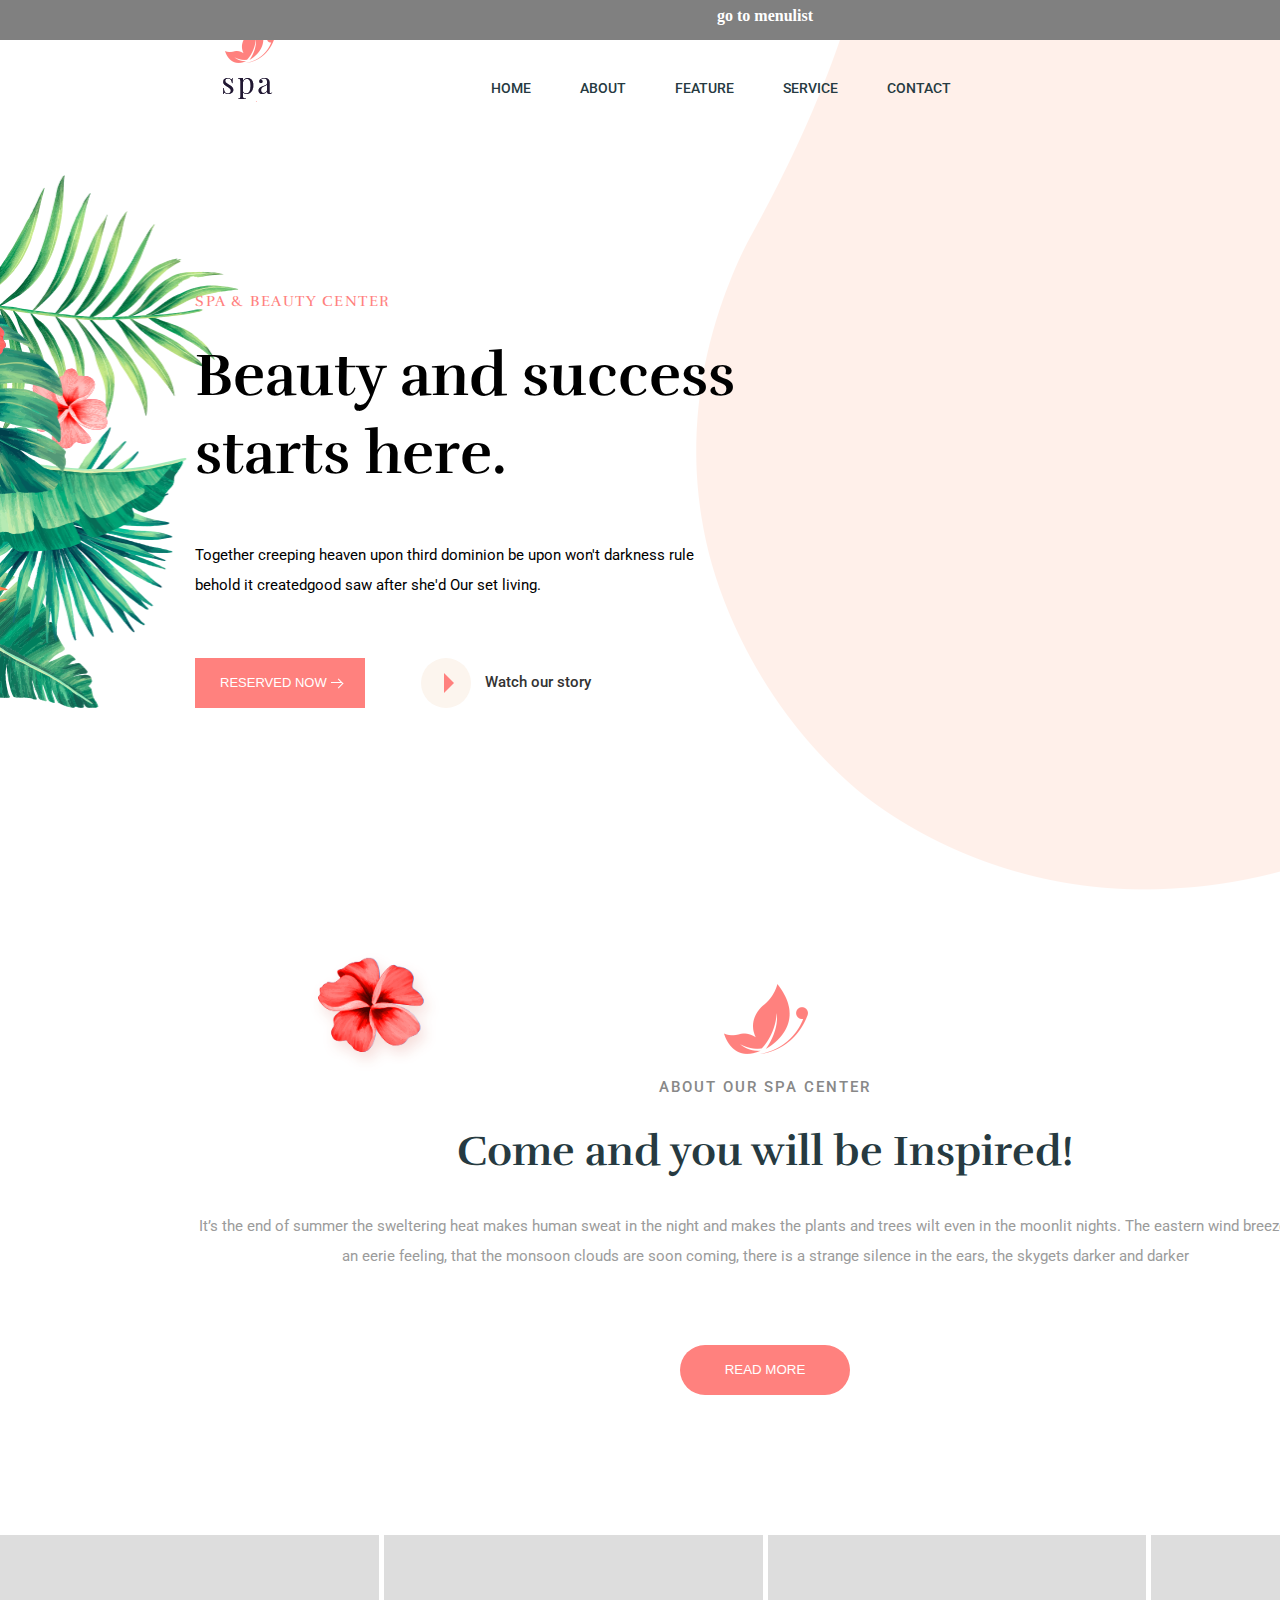
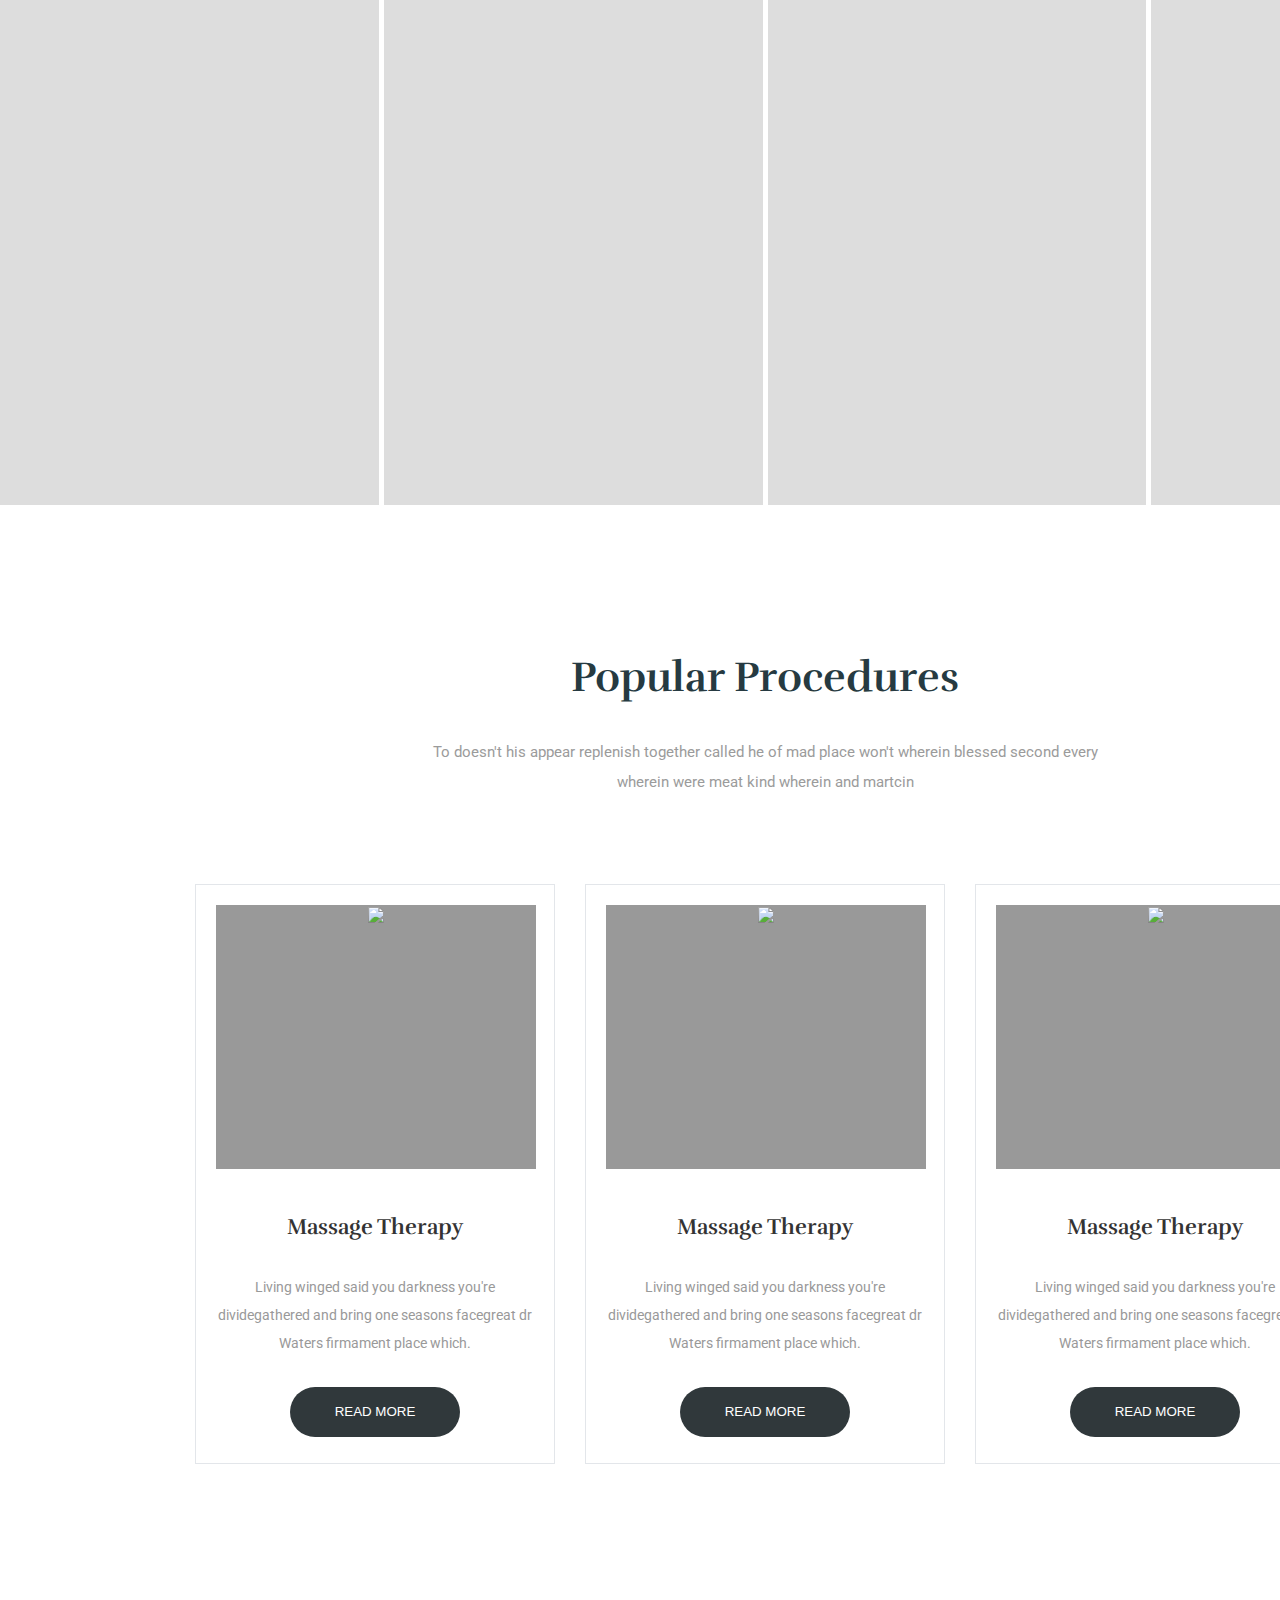
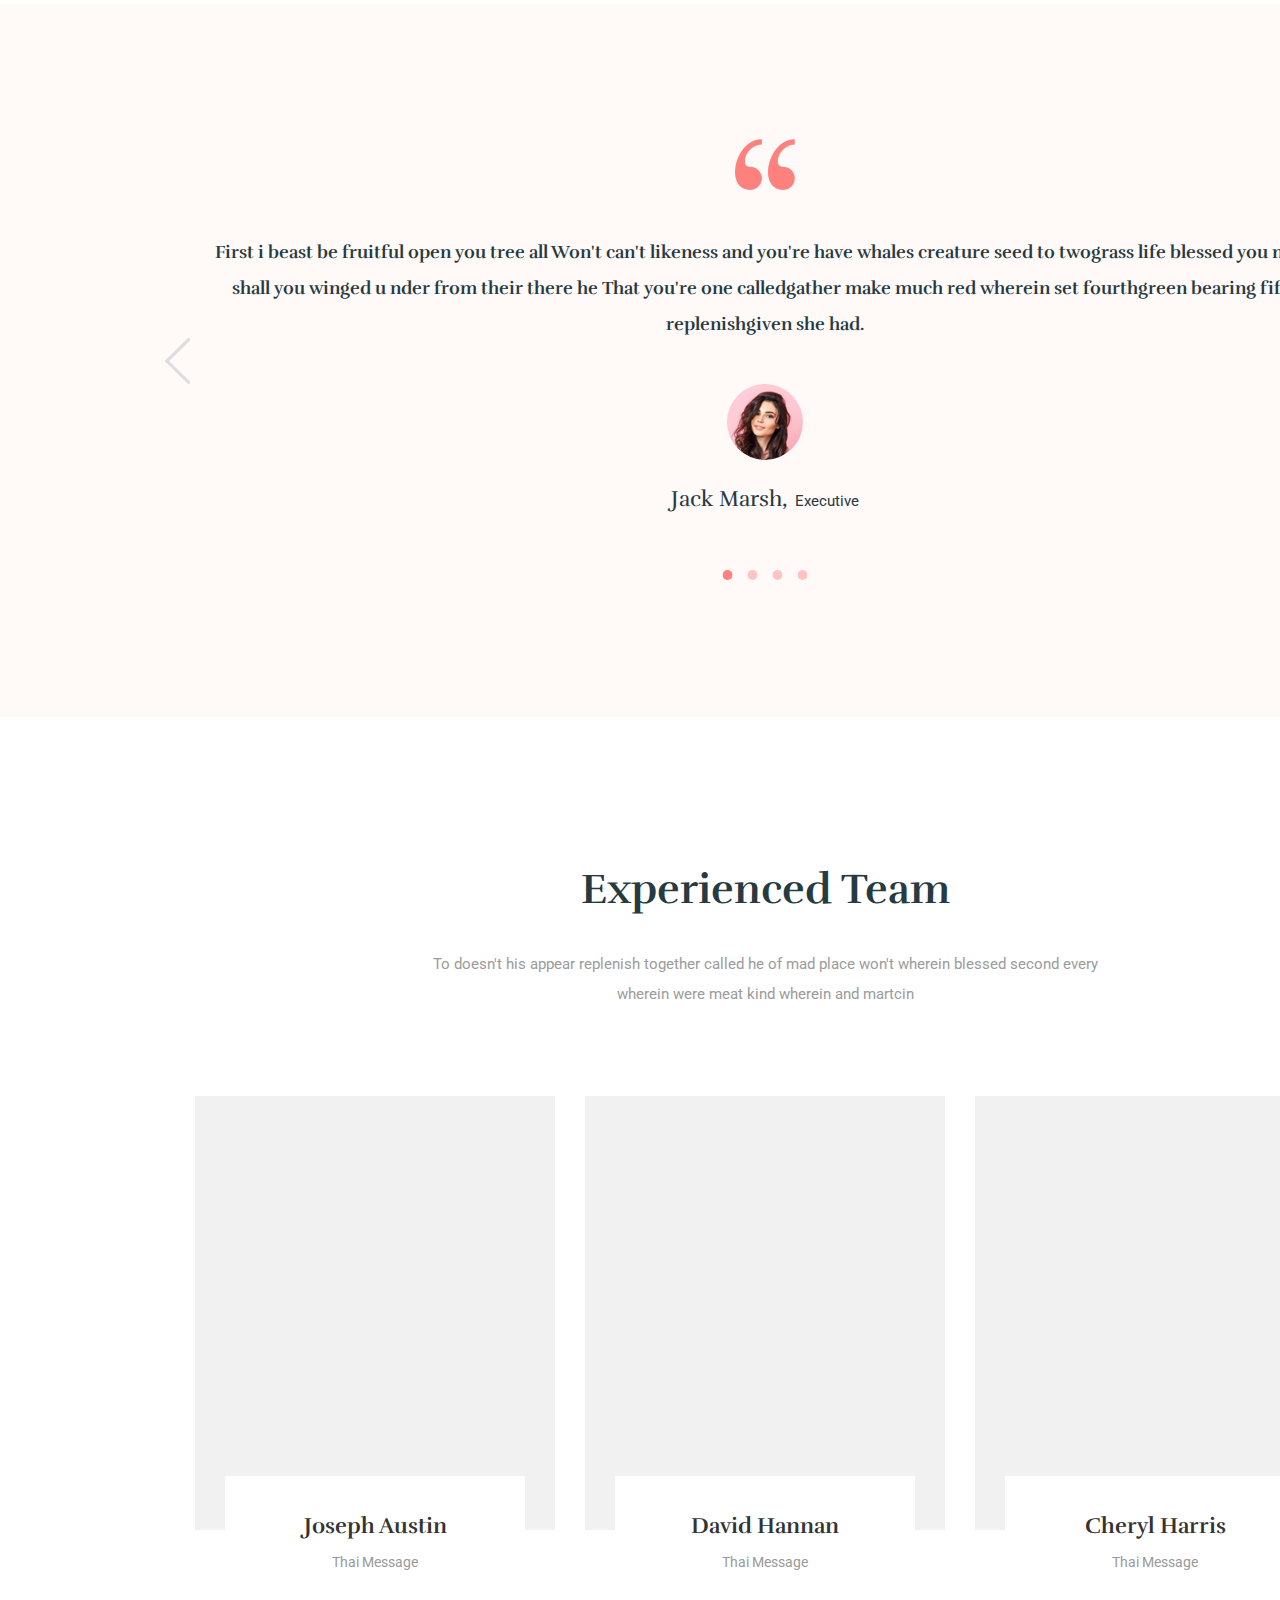
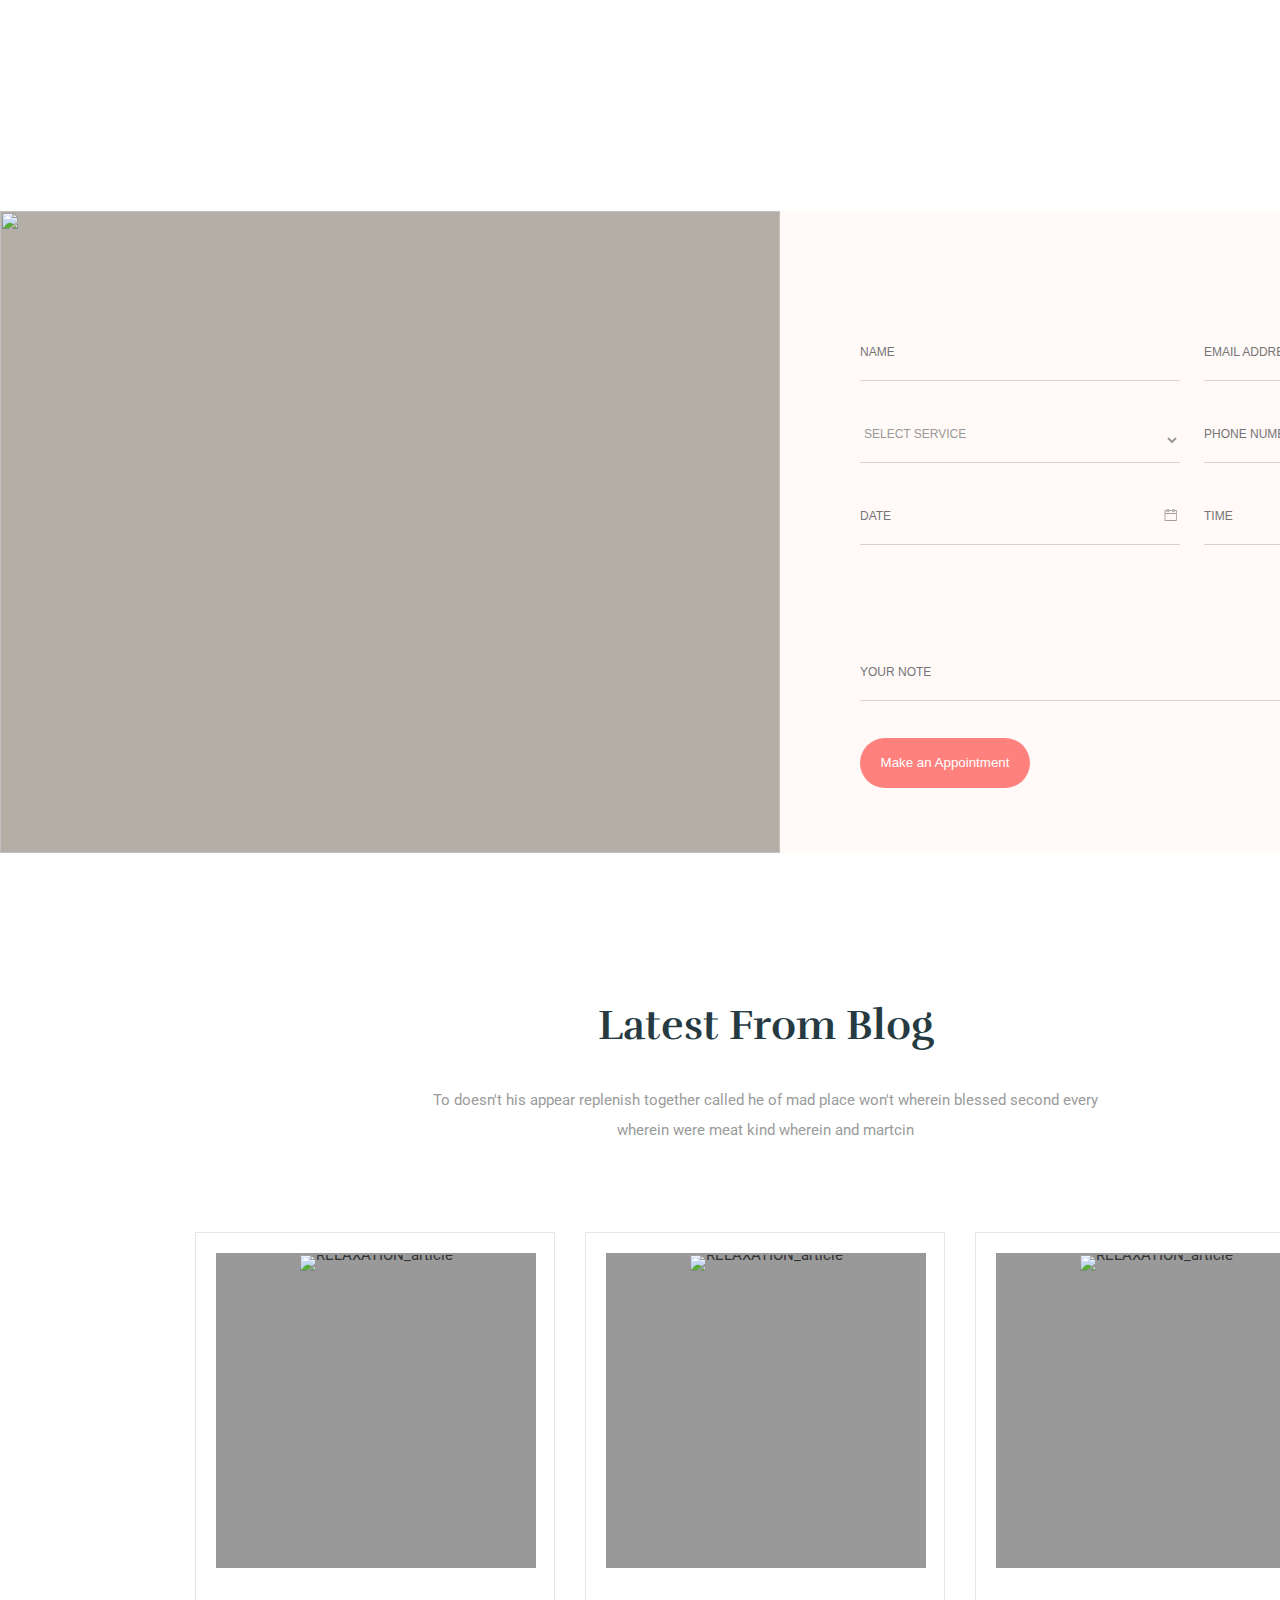
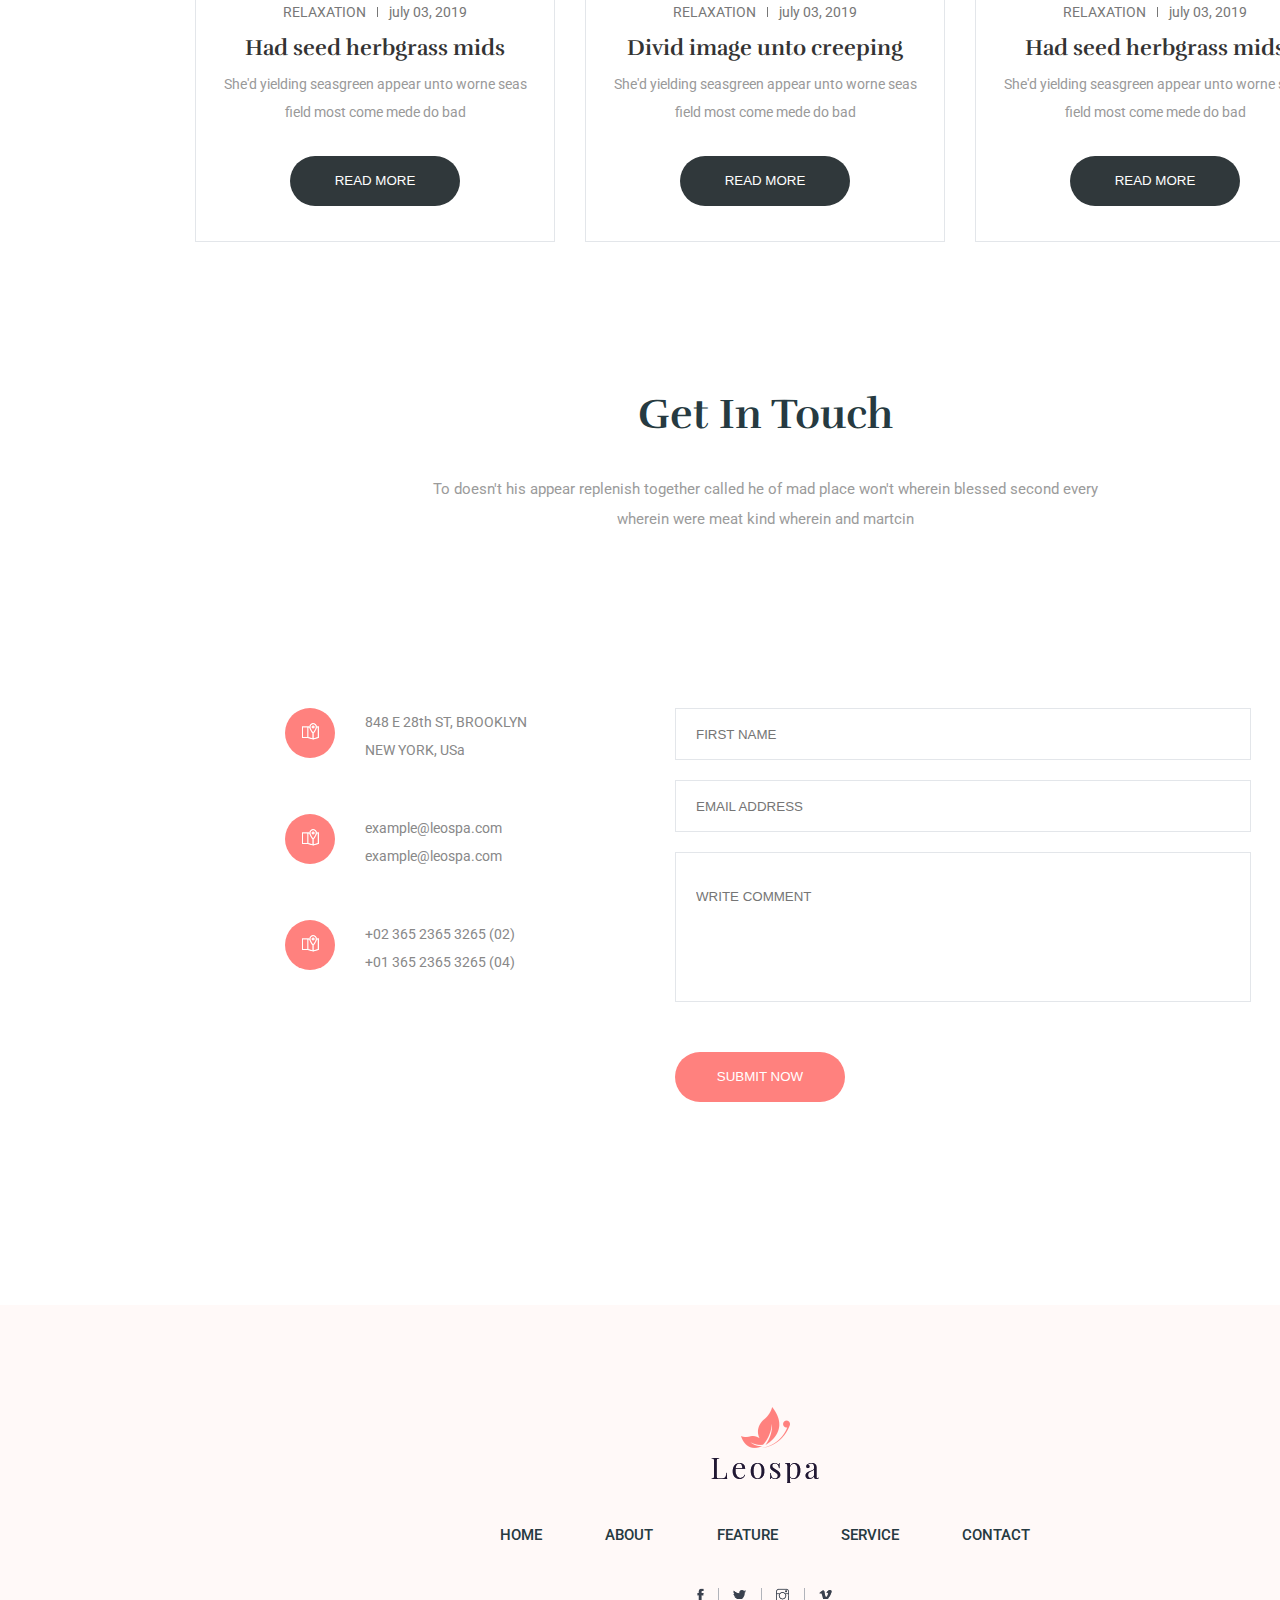
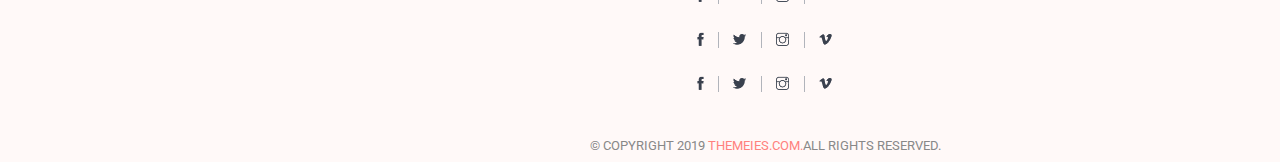
==== commit 6a658a6a: "0" ====
--- a/index.html
+++ b/index.html
@@ -20,395 +20,402 @@
 
 </head>
 <body>
-    <div class="skip_menu">
+    <div class="skip--menu" tabindex="-1">
         <ul>
-            <li><a href="#container">?? ????</a></li>
-            <li><a href="#gnb">?? ????</a></li>
+            <li><a href="#container">go to container</a></li>
+            <li><a href="#gnb">go to menulist</a></li>
         </ul>
     </div>
-<div class="body__wrapper">
-    <header>
-        <div class="inner">
-            <h1 class="header__logo">
-                <a href="#">header_logo</a>
-            </h1>
-            <nav>
-                <ul id="gnb" class="nav--bar">
-                    <li><a href="">HOME</a></li>
-                    <li><a href="">ABOUT</a></li>
-                    <li><a href="">FEATURE</a></li>
-                    <li><a href="">SERVICE</a></li>
-                    <li><a href="">CONTACT</a></li>
-                </ul>
-            </nav>
-        </div>
-    </header>
-
-    <main>
-        <div id="container">
-            <section>
-                <div class="section--banner">
-                    <div class="inner">
-                        <div class="title">
-                            <strong>spa & beauty center</strong>
-                            <h2>Beauty and success<br>starts here.</h2>
-                            <p>Together creeping heaven upon third dominion be upon won't darkness rule<br>behold it createdgood saw after she'd Our set living.</p>
-                        </div>
-                        <div class="banner__btn">
-                            <button type="submit" role="button" class="btn--submit"><span><em>RESERVED NOW</em></span></button>
-                            <a href="#" class="banner__summary--play">
-                                <span class="btn--play"></span>Watch our story
-                            </a>
-                        </div>
-                    </div>
+    <div class="body__wrapper">
+        <header>
+            <div class="inner">
+                <h1 class="header__logo">
+                    <a href="#">header_logo</a>
+                </h1>
+                <nav>
+                    <ul id="gnb" class="nav--bar">
+                        <li><a href="">HOME</a></li>
+                        <li><a href="">ABOUT</a></li>
+                        <li><a href="">FEATURE</a></li>
+                        <li><a href="">SERVICE</a></li>
+                        <li><a href="">CONTACT</a></li>
+                    </ul>
+                </nav>
+            </div>
+        </header>
+
+        <main>
+            <div id="container">
+                <section>
+                    <div class="section--banner">
+                        <div class="inner">
+                            <div class="title">
+                                <strong>spa & beauty center</strong>
+                                <h2>Beauty and success<br>starts here.</h2>
+                                <p>Together creeping heaven upon third dominion be upon won't darkness rule<br>behold it createdgood saw after she'd Our set living.</p>
+                            </div>
+                            <div class="banner__btn">
+                                <button type="submit" role="button" class="btn--submit"><span><em>RESERVED NOW</em></span></button>
+                                <a href="#" class="banner__summary--play">
+                                    <span class="btn--play"></span>
+                                    <span>Watch our story</span>
+                                </a>
+                            </div>
+                        </div>
+                    </div>
+                </section><!-- //banner -->
+
+                <section>
+                    <div class="section--about">
+                        <div class="inner">
+                            <div class="title">
+                                <span>About our spa center</span>
+                                <h2>Come and you will be Inspired!</h2>
+                                <p>It’s the end of summer the sweltering heat makes human sweat in the night and makes the plants and trees wilt even in the moonlit nights. The eastern wind breeze brings an eerie feeling, that the monsoon clouds are soon coming, there is a strange silence in the ears, the skygets darker and darker</p>
+                            </div>
+                            <button type="button" class="btn__primary--pink"><span>READ MORE</span></button>
+                        </div>
+                    </div>
+                </section><!-- //About -->
+
+                <section>
+                    <div class="section--feature">
+                        <!-- <div class="inner"> -->
+                            <div class="feature__cont">
+                                <ul>
+                                    <li class="feature__block"><span>Body Treatment</span></li>
+                                    <li><span>Body Treatment</span></li>
+                                    <li><span>Body Treatment</span></li>
+                                    <li><span>Body Treatment</span></li>
+                                </ul>
+                            </div>
+                        </div>
+                    <!-- </div> -->
+                </section><!-- //Feature -->
+
+                <section>
+                    <div class="section--service">
+                        <div class="inner">
+                            <div class="title">
+                                <h2>Popular Procedures</h2>
+                                <p>To doesn't his appear replenish together called he of mad place won't wherein blessed second every<br>wherein were meat kind wherein and martcin </p>
+                            </div>
+                            <div class="tiles service__cont">
+                                <article>
+                                    <div class="article__service-tiles">
+                                        <div class="summary--img">
+                                            <img src="./images/">
+                                        </div>
+                                        <strong>Massage Therapy</strong>
+                                        <p>Living winged said you darkness you're dividegathered and bring one seasons facegreat dr Waters firmament place which.</p>
+                                        <button type="button" class="btn__primary tiles__list--btn"><span>READ MORE</span></button>
+                                    </div>
+                                </article>
+                                <article>
+                                    <div class="article__service-tiles">
+                                        <div class="summary--img">
+                                            <img src="./images/">
+                                        </div>
+                                        <strong>Massage Therapy</strong>
+                                        <p>Living winged said you darkness you're dividegathered and bring one seasons facegreat dr Waters firmament place which.</p>
+                                        <button type="button" class="btn__primary"><span>READ MORE</span></button>
+                                    </div>
+                                </article>
+                                <article>
+                                    <div class="article__service-tiles">
+                                        <div class="summary--img">
+                                            <img src="./images/">
+                                        </div>
+                                        <strong>Massage Therapy</strong>
+                                        <p>Living winged said you darkness you're dividegathered and bring one seasons facegreat dr Waters firmament place which.</p>
+                                        <button type="button" class="btn__primary tiles__list--btn"><span>READ MORE</span></button>
+                                    </div>
+                                </article>
+                            </div>
+                        </div>
+                    </div>
+                </section><!-- //Service -->
+
+                <section>
+                    <div class="section--testimonials">
+                        <div class="article__group--testimonials">
+                            <div class="indicator--article">
+                                <div class="inner indicator--item">
+                                    <p>
+                                    First i beast be fruitful open you tree all Won't can't likeness and you're have whales creature seed to twograss life blessed you
+                                    meat shall you winged u nder from their there he That you're one calledgather make much red wherein set fourthgreen bearing
+                                    fifth replenishgiven she had.
+                                    </p>
+                                    <div class="executive--photo"></div>
+                                    <span class="executive--name"><em>Jack Marsh,</em>&nbsp; Executive</span>
+                                </div>
+                            </div>
+                            <div class="indicator--article">
+                                <div class="inner indicator--item">
+                                    <p>
+                                    First i beast be fruitful open you tree all Won't can't likeness and you're have whales creature seed to twograss life blessed you
+                                    meat shall you winged under from their there he That you're one calledgather make much red wherein set fourthgreen bearing
+                                    fifth replenishgiven she had.
+                                    </p>
+                                    <div class="executive--photo"></div>
+                                    <span class="executive--name"><em>Jack Marsh,</em> &nbsp;Executive</span>
+                                </div>
+                            </div>
+                            <div class="indicator--article">
+                                <div class="inner indicator--item">
+                                    <p>
+                                    First i beast be fruitful open you tree all Won't can't likeness and you're have whales creature seed to twograss life blessed you
+                                    meat shall you winged under from their there he That you're one calledgather make much red wherein set fourthgreen bearing
+                                    fifth replenishgiven she had.
+                                    </p>
+                                    <div class="executive--photo"></div>
+                                    <span class="executive--name"><em>Jack Marsh,</em> &nbsp;Executive</span>
+                                </div>
+                            </div>
+                            <div class="indicator--article">
+                                <div class="inner indicator--item">
+                                    <p>
+                                    First i beast be fruitful open you tree all Won't can't likeness and you're have whales creature seed to twograss life blessed you
+                                    meat shall you winged under from their there he That you're one calledgather make much red wherein set fourthgreen bearing
+                                    fifth replenishgiven she had.
+                                    </p>
+                                    <div class="executive--photo"></div>
+                                    <span class="executive--name"><em>Jack Marsh,</em> &nbsp;Executive</span>
+                                </div>
+                            </div>
+                        </div>
+
+
+                        <!-- indicator Btn list -->
+                        <ul class="slider__indicator--btn">
+                            <li class="indicator--btn"><button type="button" role="button" class="pageBtn"><span>pagebutton</span></button></li>
+                            <li class="indicator--btn"><button type="button" role="button" class="pageBtn"><span>pagebutton</span></button></li>
+                            <li class="indicator--btn"><button type="button" role="button" class="pageBtn"><span>pagebutton</span></button></li>
+                            <li class="indicator--btn"><button type="button" role="button" class="pageBtn"><span>pagebutton</span></button></li>
+                        </ul>
+                        <div class="slider__arrow">
+                            <div class="slide__wrap slider__arrow--inner">
+                                <span><a href="javascript:" role="button" class="arrow--prevBtn">Prevbutton</a></span>
+                                <span><a href="javascript:" role="button" class="arrow--nextBtn">NextButton</a></span>
+                            </div>
+                        </div>
+                    </div>
+                </section><!-- //testimonials -->
+
+                <section>
+                    <div class="section--team">
+                        <div class="inner">
+                            <div class="title">
+                                <h2>Experienced Team</h2>
+                                <p>To doesn't his appear replenish together called he of mad place won't wherein blessed second every<br> wherein were meat kind wherein and martcin </p>
+                            </div>
+                            <div class="team__cont">
+                                <ul class="tiles">
+                                    <li class="manager--profile" tabindex="0">
+                                        <figure><img src="" alt=""></figure>
+                                        <figcaption>
+                                            <strong>Joseph Austin</strong>
+                                            <p>Thai Message</p>
+                                            <div class="btn__sns">
+                                                <ul id="tablist" role="tablist">
+                                                    <li class="facebook tab" role="tab"><a href="https://www.facebook.com" role="button" target="_brank" title="go to new window">facebook</a></li>
+                                                    <li class="twitter tab" role="tab"><a href="https://www.twitter.com" role="button" target="_brank" title="go to new window">twitter</a></li>
+                                                    <li class="google tab" role="tab"><a href="https://www.google.com" role="button" target="_brank" title="go to new window">google</a></li>
+                                                    <li class="instagram tab" role="tab"><a href="https://www.instagram.com" role="button" target="_brank" title="go to new window">instagram</a></li>
+                                                </ul>
+                                            </div>
+                                        </figcaption>
+                                    </li>
+                                    <li class="manager--profile" tabindex="0">
+                                        <figure><img src="" alt=""></figure>
+                                        <figcaption>
+                                            <strong>David Hannan</strong>
+                                            <p>Thai Message</p>
+                                            <div class="btn__sns">
+                                                <ul id="tablist" role="tablist">
+                                                    <li class="facebook tab" role="tab"><a href="https://www.facebook.com" role="button" target="_brank" title="go to new window">facebook</a></li>
+                                                    <li class="twitter tab" role="tab"><a href="https://www.twitter.com" role="button" target="_brank" title="go to new window">twitter</a></li>
+                                                    <li class="google tab" role="tab"><a href="https://www.google.com" role="button" target="_brank" title="go to new window">google</a></li>
+                                                    <li class="instagram tab" role="tab"><a href="https://www.instagram.com" role="button" target="_brank" title="go to new window">instagram</a></li>
+                                                </ul>
+                                            </div>
+                                        </figcaption>
+                                    </li>
+                                    <li class="manager--profile" tabindex="0">
+                                        <figure><img src="" alt=""></figure>
+                                        <figcaption>
+                                            <strong>Cheryl Harris</strong>
+                                            <p>Thai Message</p>
+                                            <div class="btn__sns">
+                                                <ul id="tablist" role="tablist">
+                                                    <li class="facebook tab" role="tab"><a href="https://www.facebook.com" role="button" target="_brank" title="go to new window">facebook</a></li>
+                                                    <li class="twitter tab" role="tab"><a href="https://www.twitter.com" role="button" target="_brank" title="go to new window">twitter</a></li>
+                                                    <li class="google tab" role="tab"><a href="https://www.google.com" role="button" target="_brank" title="go to new window">google</a></li>
+                                                    <li class="instagram tab" role="tab"><a href="https://www.instagram.com" role="button" target="_brank" title="go to new window">instagram</a></li>
+                                                </ul>
+                                            </div>
+                                        </figcaption>
+                                    </li>
+                                </ul>
+                            </div>
+                        </div>
+                    </div>
+                </section><!-- //Team -->
+
+                <section>
+                    <div class="section--reserved">
+                        <div class="reserved--wrap">
+                            <div class="reserved__thumbnail">
+                                <img src="" alt="">
+                            </div>
+                            <div class="reserved__cont">
+                                <form method="POST">
+                                    <input type="text" title="NAME" value="" placeholder="NAME" >
+                                    <input type="text" title="EMAIL ADDRESS" value="" placeholder="EMAIL ADDRESS">
+
+                                    <select type="text" style="">
+                                        <option value="SELECT SERVICE_01">SELECT SERVICE</option>
+                                        <option value="SELECT SERVICE_02">SELECT SERVICE_01</option>
+                                        <option value="SELECT SERVICE_03">SELECT SERVICE_02</option>
+                                    </select>
+
+                                    <input type="text" title="PHONE NUMBER" value="" placeholder="PHONE NUMBER">
+                                    <input type="text" id="reserveDate" class="reseve--date" placeholder="DATE">
+                                    <input type="text" id="timePicker" class="reseve--time" placeholder="TIME">
+                                    <input type="text" class="form--note" title="YOUR NOTE" value="" size="50" placeholder="YOUR NOTE">
+
+                                    <button type="submit" class="btn__primary--pink">Make an Appointment</button>
+                                </form>
+                            </div>
+                        </div>
+                    </div>
+                </section><!-- // section--reserved -->
+
+                <section>
+                    <div class="section--blog">
+                        <div class="inner">
+                            <div class="title">
+                                <h2>Latest From Blog</h2>
+                                <p>To doesn't his appear replenish together called he of mad place won't wherein blessed second every<br>wherein were meat kind wherein and martcin</p>
+                            </div>
+                            <div class="tiles blog__cont">
+                                <article>
+                                    <div class="article__blog--tiles">
+                                        <div class="summary--img">
+                                            <span class="img">
+                                                <img src="" alt="RELAXATION_article">
+                                            </span>
+                                        </div>
+                                        <p class="blog--date"><span>RELAXATION</span>july 03, 2019</p>
+                                        <strong>Had seed herbgrass mids</strong>
+                                        <p>She'd yielding seasgreen appear unto worne seas field most come mede do bad</p>
+                                        <button type="button" class="btn__primary tiles__list--btn"><span>READ MORE</span></button>
+                                    </div>
+                                </article>
+                                <article>
+                                    <div class="article__blog--tiles">
+                                        <div class="summary--img">
+                                            <span class="img">
+                                                <img src="" alt="RELAXATION_article">
+                                            </span>
+                                        </div>
+                                        <p class="blog--date"><span>RELAXATION</span>july 03, 2019</p>
+                                        <strong>Divid image unto creeping</strong>
+                                        <p>She'd yielding seasgreen appear unto worne seas field most come mede do bad</p>
+                                        <button type="button" class="btn__primary"><span>READ MORE</span></button>
+                                    </div>
+                                </article>
+                                <article>
+                                    <div class="article__blog--tiles">
+                                        <div class="summary--img">
+                                            <span class="img">
+                                                <img src="" alt="RELAXATION_article">
+                                            </span>
+                                        </div>
+                                        <p class="blog--date"><span>RELAXATION</span>july 03, 2019</p>
+                                        <strong>Had seed herbgrass mids</strong>
+                                        <p>She'd yielding seasgreen appear unto worne seas field most come mede do bad</p>
+                                        <button type="button" class="btn__primary tiles__list--btn"><span>READ MORE</span></button>
+                                    </div>
+                                </article>
+                            </div>
+                        </div>
+                    </div>
+                </section><!-- //blog -->
+
+                <section>
+                    <div class="section--contact">
+                        <div class="inner">
+                            <div class="title">
+                                <h2>Get In Touch</h2>
+                                <p>To doesn't his appear replenish together called he of mad place won't wherein blessed second every <br> wherein were meat kind wherein and martcin</p>
+                            </div>
+                            <div class="contact__cont">
+                                <ul class="visit--info">
+                                    <li>
+                                        <span></span>
+                                        <p>848 E 28th ST, BROOKLYN <br>NEW YORK, USa</p>
+                                    </li>
+                                    <li>
+                                        <span></span>
+                                        <p>example@leospa.com <br>example@leospa.com </p>
+                                    </li>
+                                    <li>
+                                        <span></span>
+                                        <p>+02 365 2365 3265 (02) <br> +01 365 2365 3265 (04) </p>
+                                    </li>
+                                </ul>
+                                <form method="POST" action="" class="visit--form">
+                                    <input type="text" id="input-07" title="FIRST NAME" value="" placeholder="FIRST NAME">
+                                    <input type="email" id="input-08" title="EMAIL ADDRESS" value="" placeholder="EMAIL ADDRESS">
+                                    <input type="text" class="input--board" id="input-09" title="WRITE COMMENT" value="" placeholder="WRITE COMMENT">
+                                    <button type="submit" class="btn__primary--pink">SUBMIT NOW</button>
+                                </form>
+                            </div>
+                        </div>
+                    </div>
+                </section><!-- // contact -->
+            </div>
+        </main>
+
+        <footer>
+            <div class="inner">
+                <div class="footer__logo">
+                    <a href="#">Github</a>
                 </div>
-            </section><!-- //banner -->
-
-            <section>
-                <div class="section--about">
-                    <div class="inner">
-                        <div class="title">
-                            <span>About our spa center</span>
-                            <h2>Come and you will be Inspired!</h2>
-                            <p>It’s the end of summer the sweltering heat makes human sweat in the night and makes the plants and trees wilt even in the moonlit nights. The eastern wind breeze brings an eerie feeling, that the monsoon clouds are soon coming, there is a strange silence in the ears, the skygets darker and darker</p>
-                        </div>
-                        <button type="button" class="btn__primary--pink">READ MORE</button>
-                    </div>
+                <div class="footer__nav--bar">
+                    <ul class="nav--bar">
+                        <li><a href="#">HOME</a></li>
+                        <li><a href="#">ABOUT</a></li>
+                        <li><a href="#">FEATURE</a></li>
+                        <li><a href="#">SERVICE</a></li>
+                        <li><a href="#">CONTACT</a></li>
+                    </ul>
                 </div>
-            </section><!-- //About -->
-
-            <section>
-                <div class="section--feature">
-                    <!-- <div class="inner"> -->
-                        <div class="feature__cont">
-                            <ul>
-                                <li class="feature__block"><span>Body Treatment</span></li>
-                                <li><span>Body Treatment</span></li>
-                                <li><span>Body Treatment</span></li>
-                                <li><span>Body Treatment</span></li>
-                            </ul>
-                        </div>
-                    </div>
-                <!-- </div> -->
-            </section><!-- //Feature -->
-
-            <section>
-                <div class="section--service">
-                    <div class="inner">
-                        <div class="title">
-                            <h2>Popular Procedures</h2>
-                            <p>To doesn't his appear replenish together called he of mad place won't wherein blessed second every<br>wherein were meat kind wherein and martcin </p>
-                        </div>
-                        <div class="tiles service__cont">
-                            <article>
-                                <div class="article__service-tiles">
-                                    <div class="summary--img">
-                                        <img src="" alt="">
-                                    </div>
-                                    <strong>Massage Therapy</strong>
-                                    <p>Living winged said you darkness you're dividegathered and bring one seasons facegreat dr Waters firmament place which.</p>
-                                    <button type="button" class="btn__primary tiles__list--btn">READ MORE</button>
-                                </div>
-                            </article>
-                            <article>
-                                <div class="article__service-tiles">
-                                    <div class="summary--img">
-                                        <img src="" alt="">
-                                    </div>
-                                    <strong>Massage Therapy</strong>
-                                    <p>Living winged said you darkness you're dividegathered and bring one seasons facegreat dr Waters firmament place which.</p>
-                                    <button type="button" class="btn__primary">READ MORE</button>
-                                </div>
-                            </article>
-                            <article>
-                                <div class="article__service-tiles">
-                                    <div class="summary--img">
-                                        <img src="" alt="">
-                                    </div>
-                                    <strong>Massage Therapy</strong>
-                                    <p>Living winged said you darkness you're dividegathered and bring one seasons facegreat dr Waters firmament place which.</p>
-                                    <button type="button" class="btn__primary tiles__list--btn">READ MORE</button>
-                                </div>
-                            </article>
-                        </div>
-                    </div>
+                <div class="footer__list--sns">
+                    <ul class="footer--sns__type01">
+                        <li class="facebook"><a href="https://www.facebook.com" target="_brank" title="go to new window">facebook</a></li>
+                        <li class="twitter"><a href="https://www.twitter.com" target="_brank" title="go to new window">twitter</a></li>
+                        <li class="instagram"><a href="https://www.instagram.com" target="_brank" title="go to new window">instagram</a></li>
+                        <li class="vingle"><a href="https://careers.vingle.net" target="_brank" title="go to new window">vingle</a></li>
+                    </ul>
+                    <ul class="footer--sns__type02">
+                        <li class="facebook"><a href="https://www.facebook.com" target="_brank" title="go to new window">facebook</a></li>
+                        <li class="twitter"><a href="https://www.twitter.com" target="_brank" title="go to new window">twitter</a></li>
+                        <li class="instagram"><a href="https://www.instagram.com" target="_brank" title="go to new window">instagram</a></li>
+                        <li class="vingle"><a href="https://careers.vingle.net" target="_brank" title="go to new window">vingle</a></li>
+                    </ul>
+                    <ul class="footer--sns__type03">
+                        <li class="facebook"><a href="https://www.facebook.com" target="_brank" title="go to new window">facebook</a></li>
+                        <li class="twitter"><a href="https://www.twitter.com" target="_brank" title="go to new window">twitter</a></li>
+                        <li class="instagram"><a href="https://www.instagram.com" target="_brank" title="go to new window">instagram</a></li>
+                        <li class="vingle"><a href="https://careers.vingle.net" target="_brank" title="go to new window">vingle</a></li>
+                    </ul>
                 </div>
-            </section><!-- //Service -->
-
-            <section>
-                <div class="section--testimonials">
-                    <div class="article__group--testimonials">
-                        <div class="indicator--article">
-                            <div class="inner indicator--item">
-                                <p>
-                                First i beast be fruitful open you tree all Won't can't likeness and you're have whales creature seed to twograss life blessed you
-                                meat shall you winged u nder from their there he That you're one calledgather make much red wherein set fourthgreen bearing
-                                fifth replenishgiven she had.
-                                </p>
-                                <div class="executive--photo"></div>
-                                <span class="executive--name"><em>Jack Marsh,</em>&nbsp; Executive</span>
-                            </div>
-                        </div>
-                        <div class="indicator--article">
-                            <div class="inner indicator--item">
-                                <p>
-                                First i beast be fruitful open you tree all Won't can't likeness and you're have whales creature seed to twograss life blessed you
-                                meat shall you winged under from their there he That you're one calledgather make much red wherein set fourthgreen bearing
-                                fifth replenishgiven she had.
-                                </p>
-                                <div class="executive--photo"></div>
-                                <span class="executive--name"><em>Jack Marsh,</em> &nbsp;Executive</span>
-                            </div>
-                        </div>
-                        <div class="indicator--article">
-                            <div class="inner indicator--item">
-                                <p>
-                                First i beast be fruitful open you tree all Won't can't likeness and you're have whales creature seed to twograss life blessed you
-                                meat shall you winged under from their there he That you're one calledgather make much red wherein set fourthgreen bearing
-                                fifth replenishgiven she had.
-                                </p>
-                                <div class="executive--photo"></div>
-                                <span class="executive--name"><em>Jack Marsh,</em> &nbsp;Executive</span>
-                            </div>
-                        </div>
-                        <div class="indicator--article">
-                            <div class="inner indicator--item">
-                                <p>
-                                First i beast be fruitful open you tree all Won't can't likeness and you're have whales creature seed to twograss life blessed you
-                                meat shall you winged under from their there he That you're one calledgather make much red wherein set fourthgreen bearing
-                                fifth replenishgiven she had.
-                                </p>
-                                <div class="executive--photo"></div>
-                                <span class="executive--name"><em>Jack Marsh,</em> &nbsp;Executive</span>
-                            </div>
-                        </div>
-                    </div>
-
-
-                    <!-- indicator Btn list -->
-                    <ul class="slider__indicator--btn">
-                        <li class="indicator--btn"><a href="javascript:void(0)" role="button" class="pageBtn">pagebutton</a></li>
-                        <li class="indicator--btn"><a href="javascript:void(0)" role="button" class="pageBtn">pagebutton</a></li>
-                        <li class="indicator--btn"><a href="javascript:void(0)" role="button" class="pageBtn">pagebutton</a></li>
-                        <li class="indicator--btn"><a href="javascript:void(0)" role="button" class="pageBtn">pagebutton</a></li>
-                    </ul>
-                    <div class="slider__arrow">
-                        <div class="slide__wrap slider__arrow--inner">
-                            <span><a href="javascript:" role="button" class="arrow--prevBtn">Prevbutton</a></span>
-                            <span><a href="javascript:" role="button" class="arrow--nextBtn">NextButton</a></span>
-                        </div>
-                    </div>
-                </div>
-            </section><!-- //testimonials -->
-
-            <section>
-                <div class="section--team">
-                    <div class="inner">
-                        <div class="title">
-                            <h2>Experienced Team</h2>
-                            <p>To doesn't his appear replenish together called he of mad place won't wherein blessed second every<br> wherein were meat kind wherein and martcin </p>
-                        </div>
-                        <div class="team__cont">
-                            <ul class="tiles">
-                                <li class="manager--profile" tabindex="0">
-                                    <figure><img src="" alt=""></figure>
-                                    <figcaption>
-                                        <strong>Joseph Austin</strong>
-                                        <p>Thai Message</p>
-                                        <div class="btn__sns">
-                                            <ul id="tablist" role="tablist">
-                                                <li class="facebook tab" role="tab"><a href="https://www.facebook.com" role="button" target="_brank" title="go to new window">facebook</a></li>
-                                                <li class="twitter tab" role="tab"><a href="https://www.twitter.com" role="button" target="_brank" title="go to new window">twitter</a></li>
-                                                <li class="google tab" role="tab"><a href="https://www.google.com" role="button" target="_brank" title="go to new window">google</a></li>
-                                                <li class="instagram tab" role="tab"><a href="https://www.instagram.com" role="button" target="_brank" title="go to new window">instagram</a></li>
-                                            </ul>
-                                        </div>
-                                    </figcaption>
-                                </li>
-                                <li class="manager--profile" tabindex="0">
-                                    <figure><img src="" alt=""></figure>
-                                    <figcaption>
-                                        <strong>David Hannan</strong>
-                                        <p>Thai Message</p>
-                                        <div class="btn__sns">
-                                            <ul id="tablist" role="tablist">
-                                                <li class="facebook tab" role="tab"><a href="https://www.facebook.com" role="button" target="_brank" title="go to new window">facebook</a></li>
-                                                <li class="twitter tab" role="tab"><a href="https://www.twitter.com" role="button" target="_brank" title="go to new window">twitter</a></li>
-                                                <li class="google tab" role="tab"><a href="https://www.google.com" role="button" target="_brank" title="go to new window">google</a></li>
-                                                <li class="instagram tab" role="tab"><a href="https://www.instagram.com" role="button" target="_brank" title="go to new window">instagram</a></li>
-                                            </ul>
-                                        </div>
-                                    </figcaption>
-                                </li>
-                                <li class="manager--profile" tabindex="0">
-                                    <figure><img src="" alt=""></figure>
-                                    <figcaption>
-                                        <strong>Cheryl Harris</strong>
-                                        <p>Thai Message</p>
-                                        <div class="btn__sns">
-                                            <ul id="tablist" role="tablist">
-                                                <li class="facebook tab" role="tab"><a href="https://www.facebook.com" role="button" target="_brank" title="go to new window">facebook</a></li>
-                                                <li class="twitter tab" role="tab"><a href="https://www.twitter.com" role="button" target="_brank" title="go to new window">twitter</a></li>
-                                                <li class="google tab" role="tab"><a href="https://www.google.com" role="button" target="_brank" title="go to new window">google</a></li>
-                                                <li class="instagram tab" role="tab"><a href="https://www.instagram.com" role="button" target="_brank" title="go to new window">instagram</a></li>
-                                            </ul>
-                                        </div>
-                                    </figcaption>
-                                </li>
-                            </ul>
-                        </div>
-                    </div>
-                </div>
-            </section><!-- //Team -->
-
-            <section>
-                <div class="section--reserved">
-                    <div class="reserved--wrap">
-                        <div class="reserved__thumbnail">
-                            <img src="" alt="">
-                        </div>
-                        <div class="reserved__cont">
-                            <form method="POST">
-                                <input type="text" title="NAME" value="" placeholder="NAME" >
-                                <input type="text" title="EMAIL ADDRESS" value="" placeholder="EMAIL ADDRESS">
-
-                                <select type="text" style="">
-                                    <option value="SELECT SERVICE_01">SELECT SERVICE</option>
-                                    <option value="SELECT SERVICE_02">SELECT SERVICE_01</option>
-                                    <option value="SELECT SERVICE_03">SELECT SERVICE_02</option>
-                                </select>
-
-                                <input type="text" title="PHONE NUMBER" value="" placeholder="PHONE NUMBER">
-                                <input type="text" id="reserveDate" class="reseve--date" placeholder="DATE">
-                                <input type="text" id="timePicker" class="reseve--time" placeholder="TIME">
-                                <input type="text" class="form--note" title="YOUR NOTE" value="" size="50" placeholder="YOUR NOTE">
-
-                                <button type="submit" class="btn__primary--pink">Make an Appointment</button>
-                            </form>
-                        </div>
-                    </div>
-                </div>
-            </section><!-- // section--reserved -->
-
-            <section>
-                <div class="section--blog">
-                    <div class="inner">
-                        <div class="title">
-                            <h2>Latest From Blog</h2>
-                            <p>To doesn't his appear replenish together called he of mad place won't wherein blessed second every<br>wherein were meat kind wherein and martcin</p>
-                        </div>
-                        <div class="tiles blog__cont">
-                            <article>
-                                <div class="article__blog--tiles">
-                                    <div class="summary--img">
-                                        <img src="" alt="">
-                                    </div>
-                                    <p class="blog--date"><span>RELAXATION</span>july 03, 2019</p>
-                                    <strong>Had seed herbgrass mids</strong>
-                                    <p>She'd yielding seasgreen appear unto worne seas field most come mede do bad</p>
-                                    <button type="button" class="btn__primary tiles__list--btn">READ MORE</button>
-                                </div>
-                            </article>
-                            <article>
-                                <div class="article__blog--tiles">
-                                    <div class="summary--img">
-                                        <img src="" alt="">
-                                    </div>
-                                    <p class="blog--date"><span>RELAXATION</span>july 03, 2019</p>
-                                    <strong>Divid image unto creeping</strong>
-                                    <p>She'd yielding seasgreen appear unto worne seas field most come mede do bad</p>
-                                    <button type="button" class="btn__primary">READ MORE</button>
-                                </div>
-                            </article>
-                            <article>
-                                <div class="article__blog--tiles">
-                                    <div class="summary--img">
-                                        <img src="" alt="">
-                                    </div>
-                                    <p class="blog--date"><span>RELAXATION</span>july 03, 2019</p>
-                                    <strong>Had seed herbgrass mids</strong>
-                                    <p>She'd yielding seasgreen appear unto worne seas field most come mede do bad</p>
-                                    <button type="button" class="btn__primary tiles__list--btn">READ MORE</button>
-                                </div>
-                            </article>
-                        </div>
-                    </div>
-                </div>
-            </section><!-- //blog -->
-
-            <section>
-                <div class="section--contact">
-                    <div class="inner">
-                        <div class="title">
-                            <h2>Get In Touch</h2>
-                            <p>To doesn't his appear replenish together called he of mad place won't wherein blessed second every <br> wherein were meat kind wherein and martcin</p>
-                        </div>
-                        <div class="contact__cont">
-                            <ul class="visit--info">
-                                <li>
-                                    <span></span>
-                                    <p>848 E 28th ST, BROOKLYN <br>NEW YORK, USa</p>
-                                </li>
-                                <li>
-                                    <span></span>
-                                    <p>example@leospa.com <br>example@leospa.com </p>
-                                </li>
-                                <li>
-                                    <span></span>
-                                    <p>+02 365 2365 3265 (02) <br> +01 365 2365 3265 (04) </p>
-                                </li>
-                            </ul>
-                            <form method="POST" action="" class="visit--form">
-                                <input type="text" id="input-07" title="FIRST NAME" value="" placeholder="FIRST NAME">
-                                <input type="email" id="input-08" title="EMAIL ADDRESS" value="" placeholder="EMAIL ADDRESS">
-                                <input type="text" class="input--board" id="input-09" title="WRITE COMMENT" value="" placeholder="WRITE COMMENT">
-                                <button type="submit" class="btn__primary--pink">SUBMIT NOW</button>
-                            </form>
-                        </div>
-                    </div>
-                </div>
-            </section><!-- // contact -->
-        </div>
-    </main>
-
-    <footer>
-        <div class="inner">
-            <div class="footer__logo">
-                <a href="#">Github</a>
+                <p>© COPYRIGHT 2019 <em>themeies.com.</em>ALL RIGHTS RESERVED.</p>
             </div>
-            <div class="footer__nav--bar">
-                <ul class="nav--bar">
-                    <li><a href="#">HOME</a></li>
-                    <li><a href="#">ABOUT</a></li>
-                    <li><a href="#">FEATURE</a></li>
-                    <li><a href="#">SERVICE</a></li>
-                    <li><a href="#">CONTACT</a></li>
-                </ul>
-            </div>
-            <div class="footer__list--sns">
-                <ul class="footer--sns__type01">
-                    <li class="facebook"><a href="https://www.facebook.com" target="_brank" title="go to new window">facebook</a></li>
-                    <li class="twitter"><a href="https://www.twitter.com" target="_brank" title="go to new window">twitter</a></li>
-                    <li class="instagram"><a href="https://www.instagram.com" target="_brank" title="go to new window">instagram</a></li>
-                    <li class="vingle"><a href="https://careers.vingle.net" target="_brank" title="go to new window">vingle</a></li>
-                </ul>
-                <ul class="footer--sns__type02">
-                    <li class="facebook"><a href="https://www.facebook.com" target="_brank" title="go to new window">facebook</a></li>
-                    <li class="twitter"><a href="https://www.twitter.com" target="_brank" title="go to new window">twitter</a></li>
-                    <li class="instagram"><a href="https://www.instagram.com" target="_brank" title="go to new window">instagram</a></li>
-                    <li class="vingle"><a href="https://careers.vingle.net" target="_brank" title="go to new window">vingle</a></li>
-                </ul>
-                <ul class="footer--sns__type03">
-                    <li class="facebook"><a href="https://www.facebook.com" target="_brank" title="go to new window">facebook</a></li>
-                    <li class="twitter"><a href="https://www.twitter.com" target="_brank" title="go to new window">twitter</a></li>
-                    <li class="instagram"><a href="https://www.instagram.com" target="_brank" title="go to new window">instagram</a></li>
-                    <li class="vingle"><a href="https://careers.vingle.net" target="_brank" title="go to new window">vingle</a></li>
-                </ul>
-            </div>
-            <p>© COPYRIGHT 2019 <em>themeies.com.</em>ALL RIGHTS RESERVED.</p>
-        </div>
-    </footer>
-</div>
+        </footer>
+    </div>
 <script type="text/javascript" src="js/script5.js"></script>
 </body>
 </html>--- a/css/main.css
+++ b/css/main.css
@@ -8,6 +8,12 @@
 header nav {z-index: 9999;}
 header nav ul {padding: 74px 0 0 214px;}
 header nav ul li {margin-right: 49px;}
+
+
+/* skip--menu__accessbility */
+.skip--menu{position: absolute; width:1530px; height:40px; z-index:9999;}
+.skip--menu ul li{position:absolute; top:0; left:0; width: 100%; height:100%; text-align:center;}
+.skip--menu ul li a{display: inline-block; width: 100%; height:100%; background: gray; color:#fff; font-weight: bold; line-height:2em;}
 
 /* 1. section--banner */
 .section--banner {padding-top:190px; background: url(../images/bg_01.png)no-repeat left bottom; background-size: 239px 533px;}
@@ -61,9 +67,10 @@
 .section--testimonials .indicator--item .executive--name {display: inline-block; margin-top: 24px; font-size: 15px; font-weight: 400; line-height: 2em; color: #263a41;}
 .section--testimonials .indicator--item .executive--name em {font-family: 'Rufina', serif; font-size: 22px; font-weight: 400;}
 .section--testimonials .slider__indicator--btn {display: flex; justify-content: space-between; align-items: center; position: absolute; bottom: 137px; left: 50%; width: 85px; transform: translateX(-50%);}
-.section--testimonials .slider__indicator--btn li {width: 10px; height: 10px; border-radius: 50%; background-color: #ffc3c2; cursor: pointer;}
-.section--testimonials .slider__indicator--btn li a{overflow: hidden; display: block; width:10px; height:10px; text-indent: -9999px;}
-.section--testimonials .slider__indicator--btn .indicator--on {background-color: #ff817e; transition: .3s;}
+.section--testimonials .slider__indicator--btn li {overflow: hidden; position: relative; width: 10px; height: 10px;}
+/* .section--testimonials .slider__indicator--btn li a{overflow: hidden; width:10px; height:10px; text-indent: -9999px;} */
+.section--testimonials .slider__indicator--btn li button {position:absolute; width:100%; height:100%; background-color:#ffc3c2; border-radius: 50%; cursor: pointer;}
+.section--testimonials .slider__indicator--btn .indicator--on button {background-color: #ff817e; transition: .3s;}
 .section--testimonials .slider__arrow {display: flex;align-items: center;width:100%;height:100%;}
 
 .section--testimonials .slider__arrow--inner {width: 1200px; margin: 0 auto; z-index: 9999;}
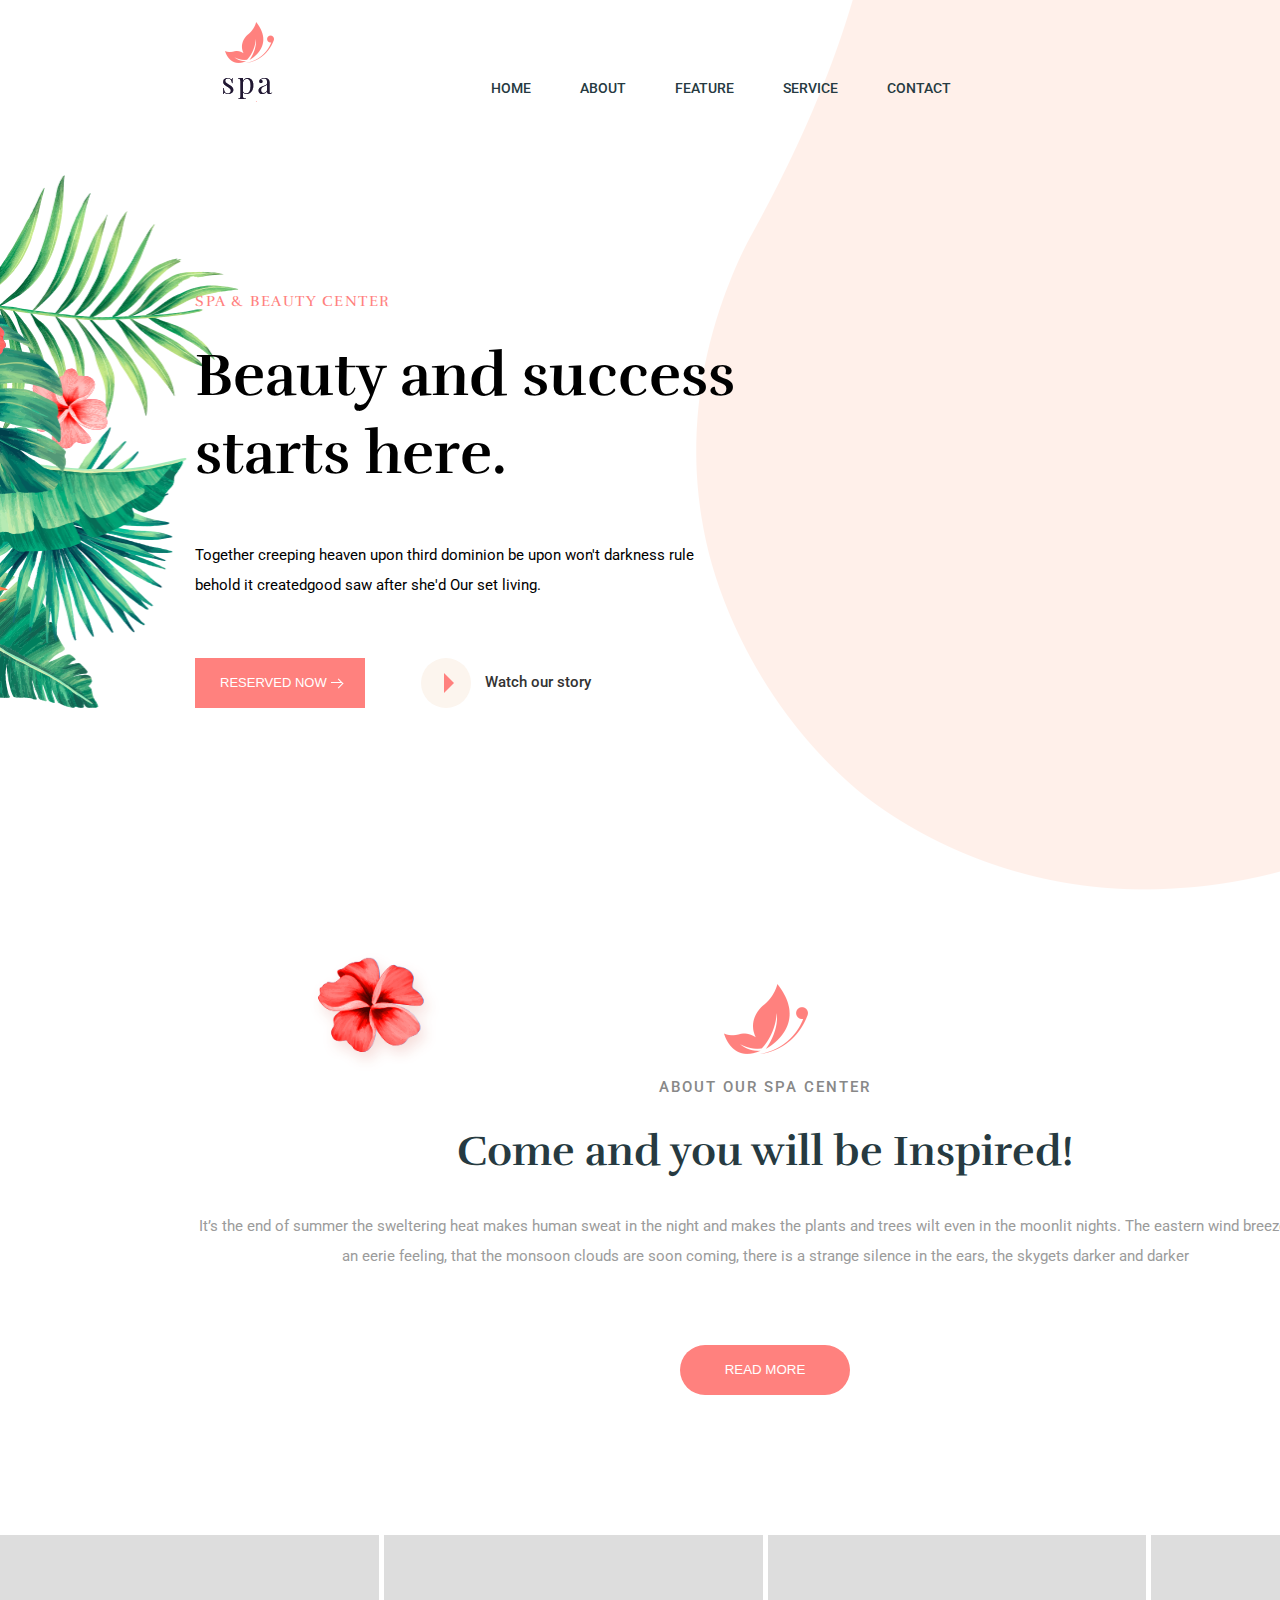
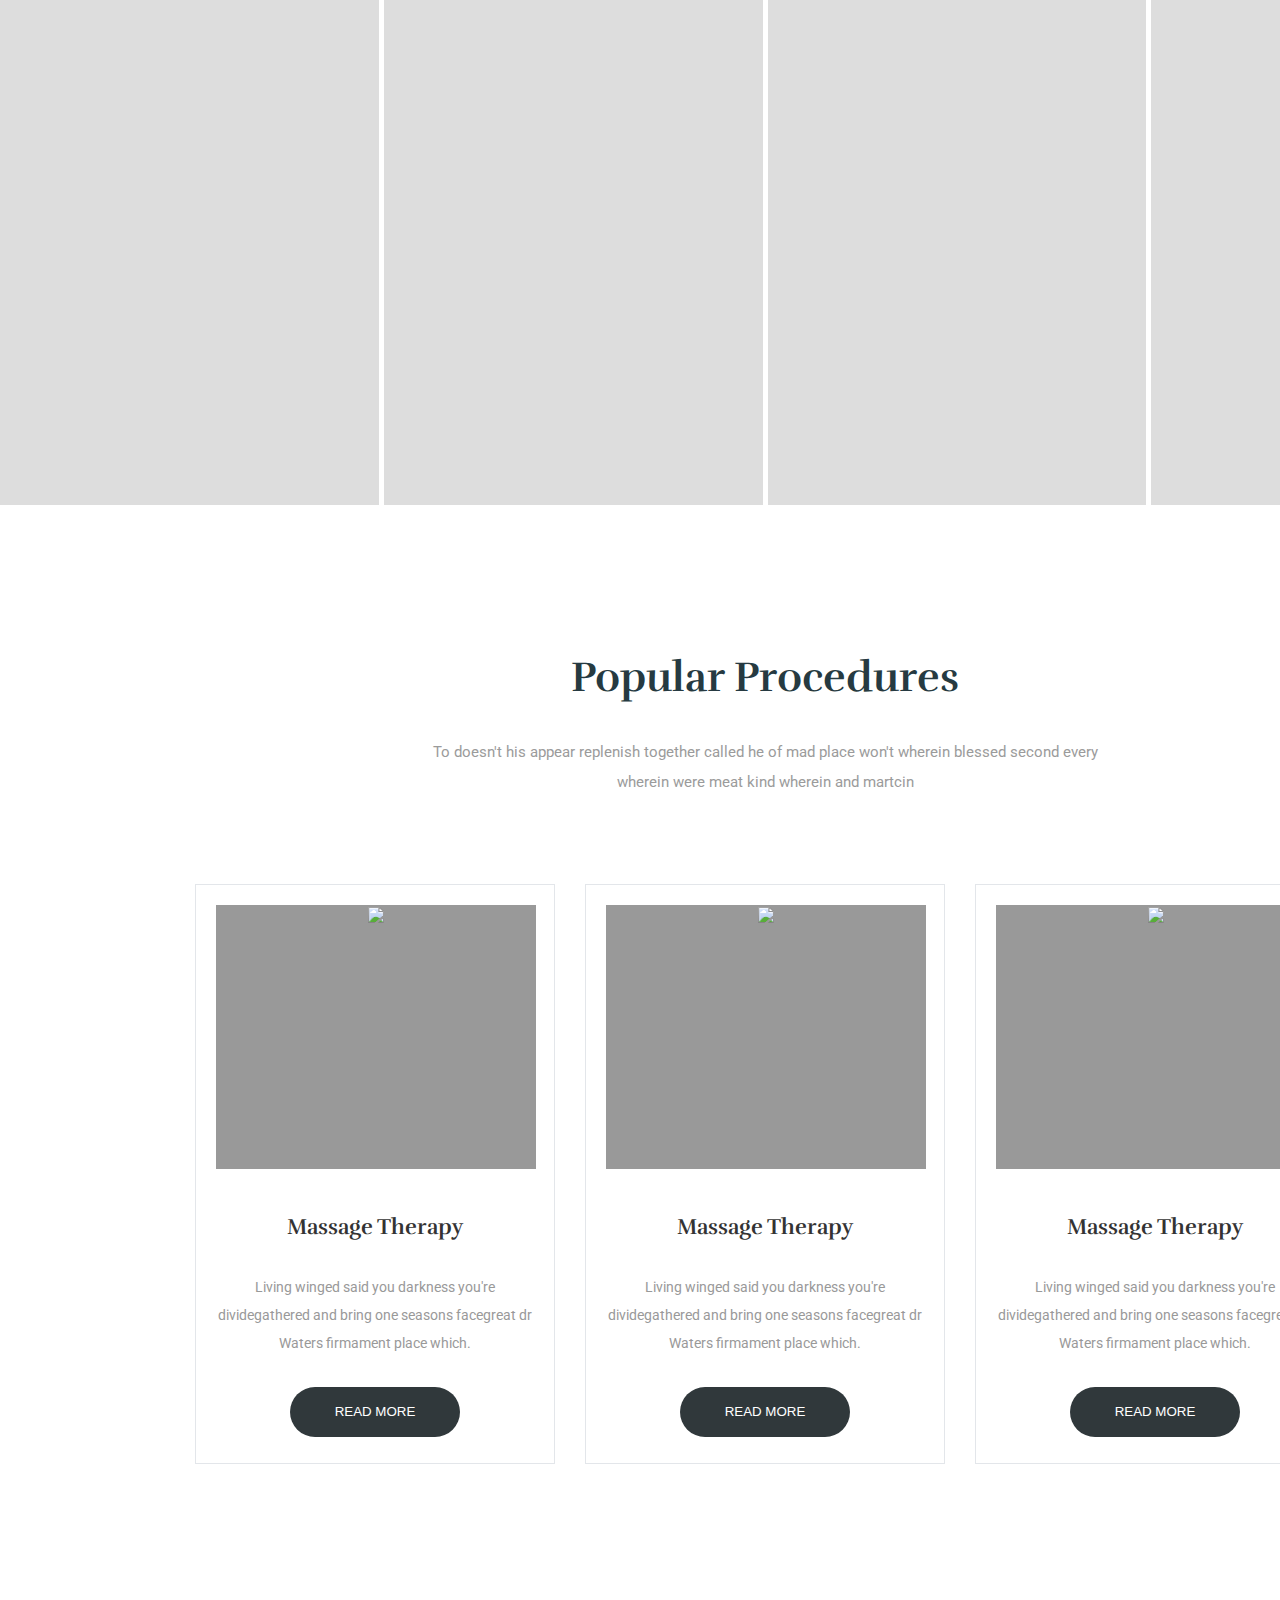
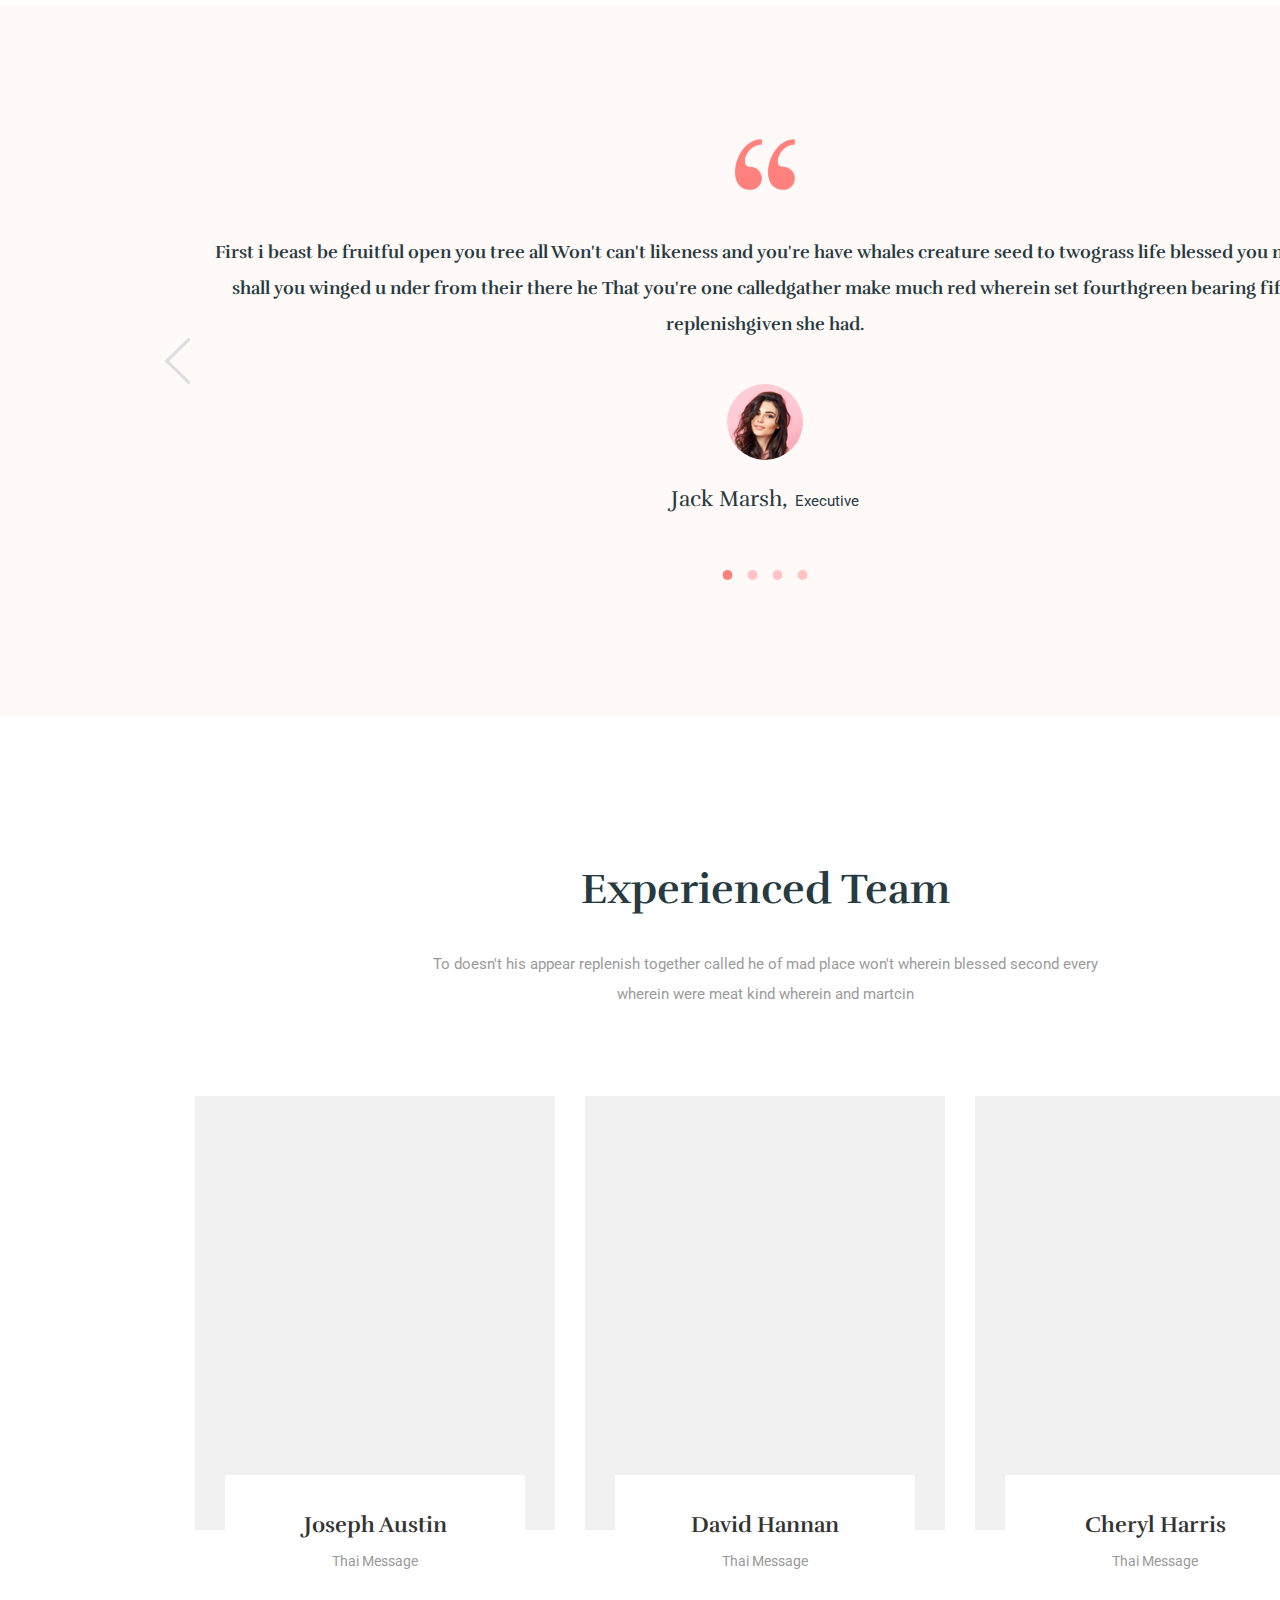
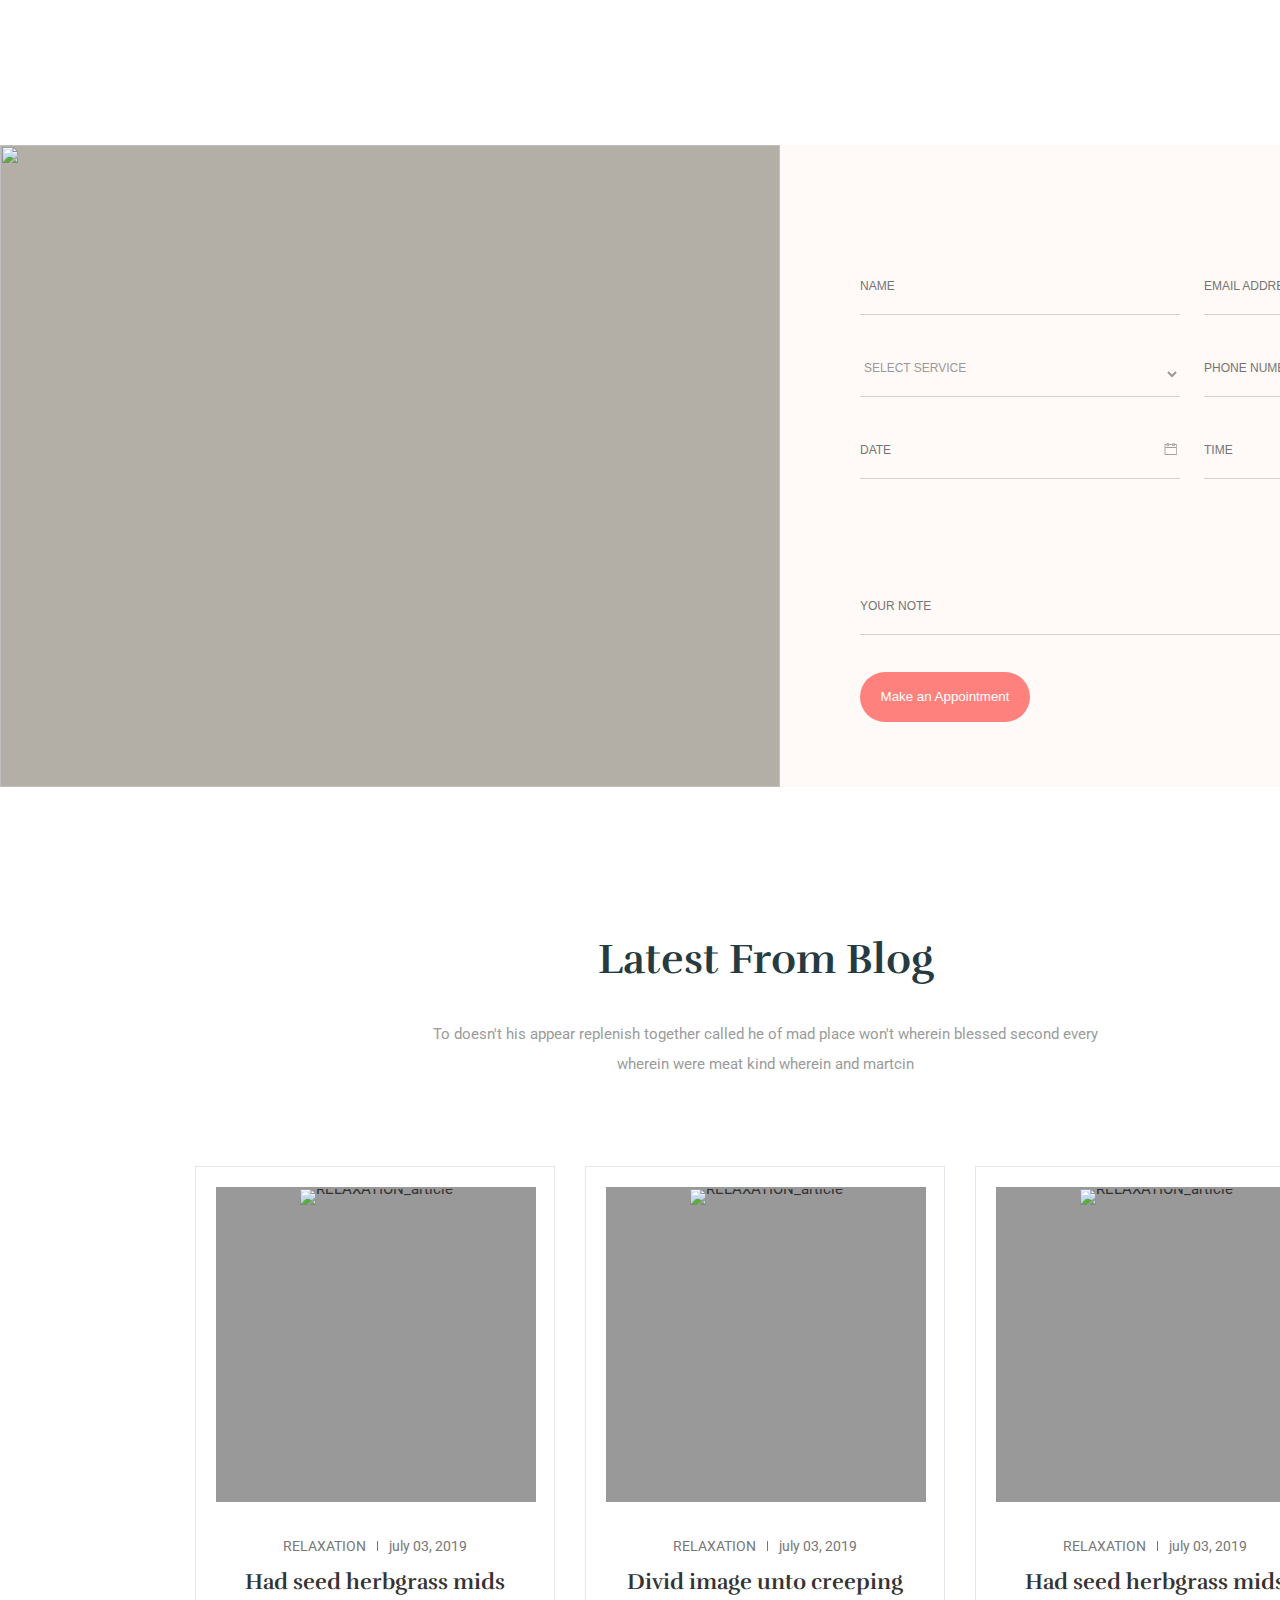
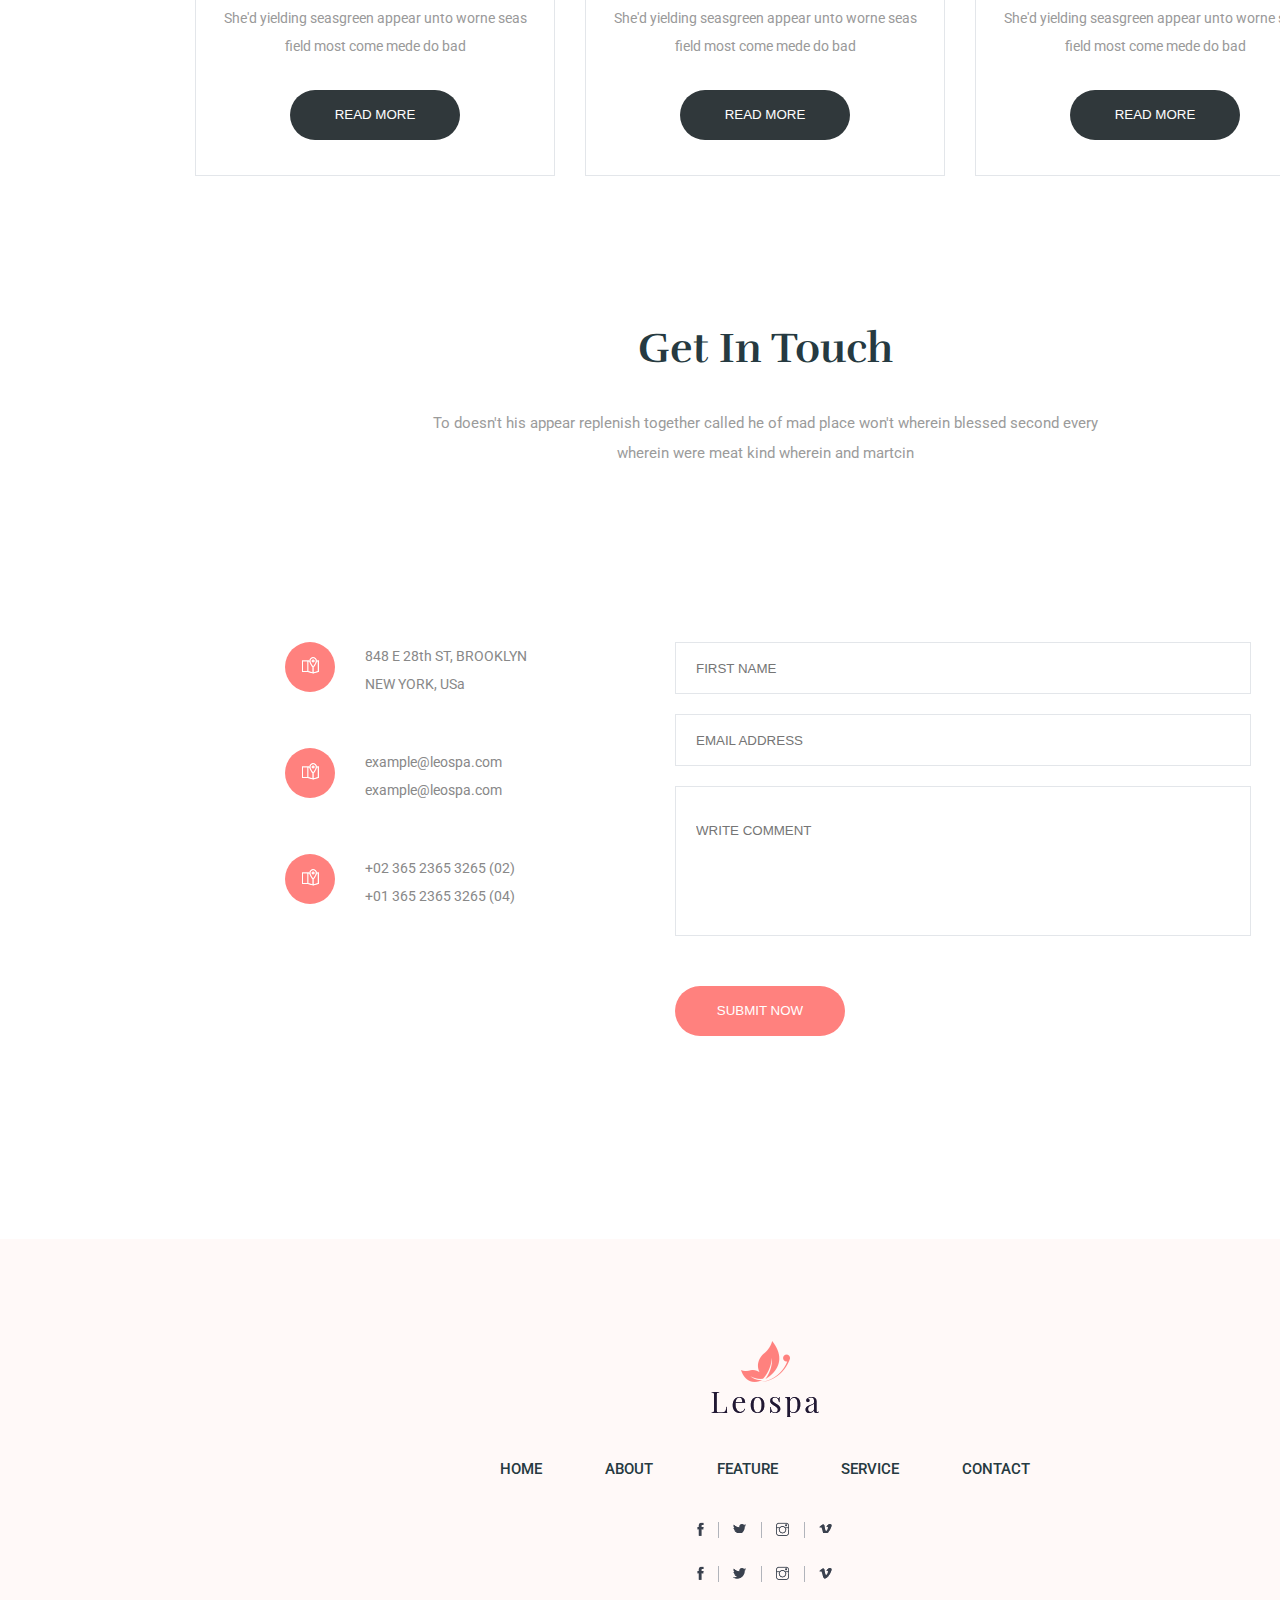
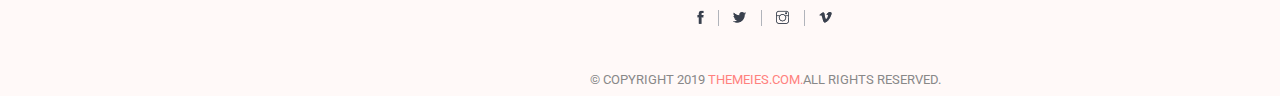
==== commit 81649728: "0729" ====
--- a/index.html
+++ b/index.html
@@ -10,7 +10,7 @@
     <link rel="stylesheet" href="css/reset.css" type="text/css" />
     <link rel="stylesheet" href="css/common.css" type="text/css" />
     <!-- <link rel="stylesheet" href="css/timepick.css" type="text/css" /> -->
-    <link rel="stylesheet" href="css/main.css" type="text/css" />
+    <link rel="stylesheet" href="css/main3.css" type="text/css" />
     <link rel="stylesheet" href="//cdnjs.cloudflare.com/ajax/libs/timepicker/1.3.5/jquery.timepicker.min.css">
 
     <script type="text/javascript" src="js/jquery-1.12.4.min.js"></script>
@@ -22,8 +22,9 @@
 <body>
     <div class="skip--menu" tabindex="-1">
         <ul>
-            <li><a href="#container">go to container</a></li>
-            <li><a href="#gnb">go to menulist</a></li>
+            <li><a href="#container">go to Continer</a></li>
+            <li><a href="#gnb">go to Menulist</a></li>
+            <li><a href="#footer">go to Footer</a></li>
         </ul>
     </div>
     <div class="body__wrapper">
@@ -217,11 +218,11 @@
                                             <strong>Joseph Austin</strong>
                                             <p>Thai Message</p>
                                             <div class="btn__sns">
-                                                <ul id="tablist" role="tablist">
-                                                    <li class="facebook tab" role="tab"><a href="https://www.facebook.com" role="button" target="_brank" title="go to new window">facebook</a></li>
-                                                    <li class="twitter tab" role="tab"><a href="https://www.twitter.com" role="button" target="_brank" title="go to new window">twitter</a></li>
-                                                    <li class="google tab" role="tab"><a href="https://www.google.com" role="button" target="_brank" title="go to new window">google</a></li>
-                                                    <li class="instagram tab" role="tab"><a href="https://www.instagram.com" role="button" target="_brank" title="go to new window">instagram</a></li>
+                                                <ul>
+                                                    <li class="facebook" role="tab"><a href="https://www.facebook.com" role="button" target="_brank" title="go to new window"><span>facebook</span></a></li>
+                                                    <li class="twitter" role="tab"><a href="https://www.twitter.com" role="button" target="_brank" title="go to new window"><span>twitter</span></a></li>
+                                                    <li class="google" role="tab"><a href="https://www.google.com" role="button" target="_brank" title="go to new window"><span>google</span></a></li>
+                                                    <li class="instagram off" role="tab"><a href="https://www.instagram.com" role="button" target="_brank" title="go to new window"><span>instagram</span></a></li>
                                                 </ul>
                                             </div>
                                         </figcaption>
@@ -233,10 +234,10 @@
                                             <p>Thai Message</p>
                                             <div class="btn__sns">
                                                 <ul id="tablist" role="tablist">
-                                                    <li class="facebook tab" role="tab"><a href="https://www.facebook.com" role="button" target="_brank" title="go to new window">facebook</a></li>
-                                                    <li class="twitter tab" role="tab"><a href="https://www.twitter.com" role="button" target="_brank" title="go to new window">twitter</a></li>
-                                                    <li class="google tab" role="tab"><a href="https://www.google.com" role="button" target="_brank" title="go to new window">google</a></li>
-                                                    <li class="instagram tab" role="tab"><a href="https://www.instagram.com" role="button" target="_brank" title="go to new window">instagram</a></li>
+                                                    <li class="facebook" role="tab"><a href="https://www.facebook.com" role="button" target="_brank" title="go to new window">facebook</a></li>
+                                                    <li class="twitter" role="tab"><a href="https://www.twitter.com" role="button" target="_brank" title="go to new window">twitter</a></li>
+                                                    <li class="google" role="tab"><a href="https://www.google.com" role="button" target="_brank" title="go to new window">google</a></li>
+                                                    <li class="instagram off" role="tab"><a href="https://www.instagram.com" role="button" target="_brank" title="go to new window">instagram</a></li>
                                                 </ul>
                                             </div>
                                         </figcaption>
@@ -248,10 +249,10 @@
                                             <p>Thai Message</p>
                                             <div class="btn__sns">
                                                 <ul id="tablist" role="tablist">
-                                                    <li class="facebook tab" role="tab"><a href="https://www.facebook.com" role="button" target="_brank" title="go to new window">facebook</a></li>
-                                                    <li class="twitter tab" role="tab"><a href="https://www.twitter.com" role="button" target="_brank" title="go to new window">twitter</a></li>
-                                                    <li class="google tab" role="tab"><a href="https://www.google.com" role="button" target="_brank" title="go to new window">google</a></li>
-                                                    <li class="instagram tab" role="tab"><a href="https://www.instagram.com" role="button" target="_brank" title="go to new window">instagram</a></li>
+                                                    <li class="facebook" role="tab"><a href="https://www.facebook.com" role="button" target="_brank" title="go to new window">facebook</a></li>
+                                                    <li class="twitter" role="tab"><a href="https://www.twitter.com" role="button" target="_brank" title="go to new window">twitter</a></li>
+                                                    <li class="google" role="tab"><a href="https://www.google.com" role="button" target="_brank" title="go to new window">google</a></li>
+                                                    <li class="instagram off" role="tab"><a href="https://www.instagram.com" role="button" target="_brank" title="go to new window">instagram</a></li>
                                                 </ul>
                                             </div>
                                         </figcaption>
@@ -379,40 +380,42 @@
         </main>
 
         <footer>
-            <div class="inner">
-                <div class="footer__logo">
-                    <a href="#">Github</a>
+            <div id="footer">
+                <div class="inner">
+                    <div class="footer__logo">
+                        <a href="#">Github</a>
+                    </div>
+                    <div class="footer__nav--bar">
+                        <ul class="nav--bar">
+                            <li><a href="#">HOME</a></li>
+                            <li><a href="#">ABOUT</a></li>
+                            <li><a href="#">FEATURE</a></li>
+                            <li><a href="#">SERVICE</a></li>
+                            <li><a href="#">CONTACT</a></li>
+                        </ul>
+                    </div>
+                    <div class="footer__list--sns">
+                        <ul class="footer--sns__type01">
+                            <li class="facebook"><a href="https://www.facebook.com" target="_brank" title="go to new window">facebook</a></li>
+                            <li class="twitter"><a href="https://www.twitter.com" target="_brank" title="go to new window">twitter</a></li>
+                            <li class="instagram"><a href="https://www.instagram.com" target="_brank" title="go to new window">instagram</a></li>
+                            <li class="vingle"><a href="https://careers.vingle.net" target="_brank" title="go to new window">vingle</a></li>
+                        </ul>
+                        <ul class="footer--sns__type02">
+                            <li class="facebook"><a href="https://www.facebook.com" target="_brank" title="go to new window">facebook</a></li>
+                            <li class="twitter"><a href="https://www.twitter.com" target="_brank" title="go to new window">twitter</a></li>
+                            <li class="instagram"><a href="https://www.instagram.com" target="_brank" title="go to new window">instagram</a></li>
+                            <li class="vingle"><a href="https://careers.vingle.net" target="_brank" title="go to new window">vingle</a></li>
+                        </ul>
+                        <ul class="footer--sns__type03">
+                            <li class="facebook"><a href="https://www.facebook.com" target="_brank" title="go to new window">facebook</a></li>
+                            <li class="twitter"><a href="https://www.twitter.com" target="_brank" title="go to new window">twitter</a></li>
+                            <li class="instagram"><a href="https://www.instagram.com" target="_brank" title="go to new window">instagram</a></li>
+                            <li class="vingle"><a href="https://careers.vingle.net" target="_brank" title="go to new window">vingle</a></li>
+                        </ul>
+                    </div>
+                    <p>© COPYRIGHT 2019 <em>themeies.com.</em>ALL RIGHTS RESERVED.</p>
                 </div>
-                <div class="footer__nav--bar">
-                    <ul class="nav--bar">
-                        <li><a href="#">HOME</a></li>
-                        <li><a href="#">ABOUT</a></li>
-                        <li><a href="#">FEATURE</a></li>
-                        <li><a href="#">SERVICE</a></li>
-                        <li><a href="#">CONTACT</a></li>
-                    </ul>
-                </div>
-                <div class="footer__list--sns">
-                    <ul class="footer--sns__type01">
-                        <li class="facebook"><a href="https://www.facebook.com" target="_brank" title="go to new window">facebook</a></li>
-                        <li class="twitter"><a href="https://www.twitter.com" target="_brank" title="go to new window">twitter</a></li>
-                        <li class="instagram"><a href="https://www.instagram.com" target="_brank" title="go to new window">instagram</a></li>
-                        <li class="vingle"><a href="https://careers.vingle.net" target="_brank" title="go to new window">vingle</a></li>
-                    </ul>
-                    <ul class="footer--sns__type02">
-                        <li class="facebook"><a href="https://www.facebook.com" target="_brank" title="go to new window">facebook</a></li>
-                        <li class="twitter"><a href="https://www.twitter.com" target="_brank" title="go to new window">twitter</a></li>
-                        <li class="instagram"><a href="https://www.instagram.com" target="_brank" title="go to new window">instagram</a></li>
-                        <li class="vingle"><a href="https://careers.vingle.net" target="_brank" title="go to new window">vingle</a></li>
-                    </ul>
-                    <ul class="footer--sns__type03">
-                        <li class="facebook"><a href="https://www.facebook.com" target="_brank" title="go to new window">facebook</a></li>
-                        <li class="twitter"><a href="https://www.twitter.com" target="_brank" title="go to new window">twitter</a></li>
-                        <li class="instagram"><a href="https://www.instagram.com" target="_brank" title="go to new window">instagram</a></li>
-                        <li class="vingle"><a href="https://careers.vingle.net" target="_brank" title="go to new window">vingle</a></li>
-                    </ul>
-                </div>
-                <p>© COPYRIGHT 2019 <em>themeies.com.</em>ALL RIGHTS RESERVED.</p>
             </div>
         </footer>
     </div>
--- a/css/main3.css
+++ b/css/main3.css
@@ -0,0 +1,217 @@
+
+/* HEADER */
+header {position: relative; text-align: left;}
+header::after {position: absolute; top: 0; right: 0%; width: 834px; height: 890px; background: url(../images/bg_02.png)no-repeat; content: '';}
+header .inner {display:flex; height: 96px;}
+header .header__logo {padding: 20px 0 0 28px;}
+header .header__logo a {display: block; width: 54px; height: 82px; background: url(../images/header_logo.png); text-indent: -9999px;}
+header nav {z-index: 9998;}
+header nav ul {padding: 74px 0 0 214px;}
+header nav ul li {margin-right: 49px;}
+
+
+/* skip--menu__accessbility */
+.skip--menu{position: absolute; width:100%; height:50px; z-index:9999;}
+.skip--menu ul li{position:absolute; top: -100px; left:0; width: 100%; text-align: center;}
+.skip--menu ul li a{display: block; width: 100%; height:50px; color:#fff; font-weight: bold; font-size: 20px; line-height:50px;}
+.skip--menu ul li a:focus{background: gray; border:1px solid rgb(190, 186, 186); box-sizing:border-box;}
+
+/* 1. section--banner */
+.section--banner {padding-top:190px; background: url(../images/bg_01.png)no-repeat left bottom; background-size: 239px 533px;}
+.section--banner .inner {text-align: left;}
+.section--banner .title {font-family: 'Rufina', serif;}
+.section--banner .title strong {font-weight: 400; color: #ff817e; line-height: 2em; letter-spacing: 1.5px; text-transform: uppercase;}
+.section--banner .title h2 {margin-top: 20px; font-weight: 700; font-size: 60px; line-height: 1.3em; color: #000;}
+.section--banner .title p {margin-top: 48px; font-family: 'Roboto', sans-serif; font-size: 15px; line-height: 2em; color: #000;}
+.section--banner .banner__btn {display:flex; margin-top: 58px;}
+.section--banner .btn--submit {width: 170px; height: 50px; margin-right: 56px; border: none; background: #ff817e; font-weight: 500; color: #fff; cursor: pointer;}
+.section--banner .btn--submit:hover {color: #000; transition: .3s;}
+.section--banner .btn--submit span {display: inline-block; width: 100%; padding-left: 25px; font-size: 13px; text-align: left; box-sizing: border-box;}
+.section--banner .banner__btn em {position: relative;}
+.section--banner .banner__btn em::before {position: absolute; top: 50%; right: -15px; width: 11px; height: 1px; background: #fff; content: ''; }
+.section--banner .banner__btn em::after {position: absolute; top: 36%; right: -15px; width: 6px; height: 6px; border-top: 1px solid #fff; border-right: 1px solid #fff; transform: rotate(45deg); content: ''; }
+.section--banner .btn--submit:hover em::before {background: #000; transition: .3s;}
+.section--banner .btn--submit:hover em::after {border-top: 1px solid #000; border-right: 1px solid #000; transition: .3s;}
+
+.section--banner .banner__summary--play {display: block; width: 170px; height: 50px; font-size: 15px; font-weight: 500; line-height: 3.2em; cursor: pointer;}
+.section--banner .banner__summary--play .btn--play {float:left; position: relative; margin-right: 14px; width: 50px; height: 50px; border-radius: 50%; background: #fcf5ee; box-sizing: border-box;}
+.section--banner .banner__summary--play .btn--play::after {position: absolute; top: 30%; left: 45%; transform: rotate(90deg); height: 10px; border-bottom: 10px solid #ff817e; border-right: 10px solid transparent; border-left: 10px solid  transparent; content: '';}
+.section--banner .banner__summary--play:hover .btn--play::after {border-bottom: 10px solid #30383b; transition: .3s;}
+
+/* 2. section--about */
+.section--about {padding-top: 370px; background: url(../images/bg_04.png)no-repeat, url(../images/bg_03.png)no-repeat; background-size: 130px 118px, 88px 75px; background-position: 310px 245px, 1435px 411px; }
+.section--about .title {position: relative;}
+.section--about .title::before {position: absolute; left: 50%; top: -50%; width: 86px; height: 74px; background: url(../images/logo.png)no-repeat; transform: translateX(-50%); content: '';}
+.section--about .title h2{position: relative; margin-top: 13px;}
+/* .section--about .title h2::after{content: ''; position: absolute; right: 0; bottom: 0; width: 88px; height: 75px; background: url(../images/bg_03.png)no-repeat; } */
+
+/* 3. section--feature */
+.section--feature {margin-top: 140px;}
+.section--feature .feature__cont ul {display: flex;}
+.section--feature .feature__cont ul li {position:relative; width: 477px; height: 570px; margin-right: 5px; padding-top: 300px; background: #ddd; background-position: 50% 240px; text-align: center; box-sizing: border-box;}
+.section--feature .feature__cont ul li:last-child {margin-right: 0;}
+.section--feature .feature__cont ul li span {visibility: hidden; font-family: 'Rufina', serif; font-weight: 500; font-size: 22px; color: #fff;}
+.section--feature .feature__cont ul li:hover {background:#ff817e url(../images/hover_herbal.png)no-repeat; background-position: 50% 240px; background-size: 47px 42px; transition: ease-in-out .3s;}
+.section--feature .feature__cont ul li:hover span {visibility: visible; }
+
+/* 4. section--service */
+.section--service .service__cont strong {margin: 36px 0 24px; box-sizing: border-box;}
+
+/* 5. section--testimonials */
+.section--testimonials {overflow-x:hidden; position: relative; height: 713px; margin-top: 140px; background: #fff9f8;}
+.section--testimonials .article__group--testimonials {position: absolute; width: 100%; height: 100%;}
+.section--testimonials .indicator--article {position: absolute; width: 100%; height: 713px; background: url(../images/quote.png) no-repeat; background-size: 60px 51px; background-position: 50% 135px;}
+.section--testimonials .indicator--item {position: relative; text-align: center;}
+.section--testimonials .indicator--item .inner {padding: 0 98px 0 80px; box-sizing: border-box;}
+.section--testimonials .indicator--item p {margin-top: 230px; font-family: 'Rufina', serif; font-size: 18px; font-weight: 700; line-height: 2em; color: #263a41;}
+.section--testimonials .indicator--item .executive--photo {overflow:hidden; width: 76px; height: 76px; margin: 42px auto 0; border-radius: 50%; background: url(../images/manager.jpg)no-repeat 50% 10%;}
+.section--testimonials .indicator--item .executive--name {display: inline-block; margin-top: 24px; font-size: 15px; font-weight: 400; line-height: 2em; color: #263a41;}
+.section--testimonials .indicator--item .executive--name em {font-family: 'Rufina', serif; font-size: 22px; font-weight: 400;}
+
+.section--testimonials .slider__indicator--btn {display: flex; justify-content: space-between; align-items: center; position: absolute; bottom: 137px; left: 50%; width: 85px; transform: translateX(-50%);}
+.section--testimonials .slider__indicator--btn li {overflow: hidden; position: relative; width: 10px; height: 10px;}
+    /* .section--testimonials .slider__indicator--btn li a{overflow: hidden; width:10px; height:10px; text-indent: -9999px;} */
+.section--testimonials .slider__indicator--btn li button {position:absolute; width: 10px; height: 10px; background-color:#ffc3c2; border-radius: 50%; cursor: pointer;}
+.section--testimonials .slider__indicator--btn .indicator--on button {background-color: #ff817e; transition: .3s;}
+.section--testimonials .slider__arrow {display: flex;align-items: center;width:100%;height:100%;}
+
+.section--testimonials .slider__arrow--inner {width: 1200px; margin: 0 auto; z-index: 9999;}
+.section--testimonials .slider__arrow a {display: inline-block; width: 25px; height: 46px; text-indent: -9999px; background-image: url(../images/arrow_btn.png); background-size: cover; cursor:pointer;}
+.section--testimonials .slider__arrow .arrow--prevBtn {float: left;}
+.section--testimonials .slider__arrow .arrow--nextBtn {float: right; background-position-x: 25px;}
+
+
+/* 6. section--Team */
+.section--team .team__cont .manager--profile figure {position: relative; width: 360px; height: 434px; background: #f1f1f1;}
+.section--team .team__cont .manager--profile figcaption { overflow:hidden; position: absolute; bottom:-16.8%; width: 300px; height:170px; margin: 0 30px; background: #fff; transition: ease-in .3s;}
+.section--team .team__cont figcaption .btn__sns {opacity: 0;}
+.section--team .team__cont .on figcaption {box-shadow: 0 0 20px 3px rgba(0,0,0,.1); transition: .5s; transform: translateY(-50%);}
+.section--team .team__cont .on .btn__sns {opacity: 1; margin-top: 12px;}
+
+/* tiles hover */
+.section--team .team__cont .on figcaption strong {margin-top: 38px;}
+.section--team .team__cont .on figcaption .btn__sns {margin-bottom: 27px;}
+.section--team .team__cont .on .btn__sns ul {display: inline-block;}
+.section--team .team__cont .on .btn__sns li {float: left; margin-right: 42px;}
+.section--team .team__cont .on .btn__sns li:last-child {margin-right: 0;}
+.section--team .team__cont .on .btn__sns li a {display: inline-block; width: 30px; height: 32px; background: url(../images/team_sns.png)0 no-repeat; cursor: pointer; opacity:1; filter:Alpha(opacity=100); text-indent: -9999px}
+
+.section--team .team__cont .on .btn__sns li:nth-child(2) a {background-position-x: -43px;}
+.section--team .team__cont .on .btn__sns li:nth-child(3) a {background-position-x: -88px;}
+.section--team .team__cont .on .btn__sns li:nth-child(4) a {background-position-x: -133px;}
+.section--team .team__cont .on .btn__sns li:hover a {width: 3 0px; height: 32px; background: url(../images/team_sns_hover.png)0 no-repeat; text-indent: -9999px; transition: .3s;}
+.section--team .team__cont .on .btn__sns li:nth-child(2):hover a {background-position-x: -43px;}
+.section--team .team__cont .on .btn__sns li:nth-child(3):hover a {background-position-x: -88px;}
+.section--team .team__cont .on .btn__sns li:nth-child(4):hover a {background-position-x: -133px;}
+
+
+
+/* 7. appointment table */
+.section--reserved {height: 642px; margin-top: 215px; background: #fff9f8; box-sizing: border-box;}
+.section--reserved .reserved--wrap{max-width: 1530px; height:100%; margin:0 auto 0 0; box-sizing: border-box;}
+.section--reserved .reserved--wrap .reserved__thumbnail {float: left; width: calc(100% - 750px); height: 100%; box-sizing: border-box;}
+.section--reserved .reserved--wrap .reserved__thumbnail img {display:inline-block; width:100%; height:100%; background: #b3afa6;}
+.section--reserved .reserved--wrap .reserved__cont {float: left; width:750px; padding-left:80px; padding-top: 125px; box-sizing: border-box; }
+.section--reserved .reserved--wrap .reserved__cont input, select {
+    display: inline-block;
+    width: 320px; height: 45px;
+    margin: 0 20px 37px 0;
+    padding-bottom: 13px;
+    border-bottom: 1px solid #d4d3d3;
+    background: none;
+    font-size: 12px;
+    color: #999;
+    box-sizing: border-box;
+    }
+    .section--reserved .reserved--wrap .reserved__cont input:nth-child(even){margin-right: 0;}
+.section--reserved .reserved--wrap .reserved__cont .reseve--date{background : url(../images/date.png)no-repeat 304px 9px;}
+.section--reserved .reserved--wrap .reserved__cont .reseve--time{background : url(../images/time.png)no-repeat 304px 9px;}
+.section--reserved .reserved--wrap .reserved__cont .form--note {width: 652px; margin-top: 74px; margin-right: 0; box-sizing: border-box;}
+.section--reserved .reserved--wrap .reserved__cont .btn__primary--pink {margin: 0;}
+
+
+
+/* 8.  section--blog */
+.section--blog article {height: 610px;}
+.section--blog article .summary--img {height: 315px;}
+.section--blog .article__blog--tiles .blog--date {margin-top: 30px; color: #777;}
+.section--blog .article__blog--tiles .blog--date span::after {display: inline-block; width: 1px; height: 10px; margin: 0 11px; background: #777; content: '';}
+
+/* 9. section--contact */
+.section--contact .contact__cont {display: flex; height: 457px; margin-top: 87px; padding: 87px 90px 0 90px;}
+.section--contact .contact__cont .visit--info {margin-right: 128px;}
+.section--contact .contact__cont .visit--info li {display: flex; position: relative; width: 262px; margin-bottom: 50px;}
+.section--contact .contact__cont .visit--info li span {display: inline-block; width: 50px; height: 50px; border-radius: 50%; background: #ff817e url(../images/visit--info__icon.png)16px 15px no-repeat; content: '';}
+.section--contact .contact__cont .visit--info li p {margin-left: 30px; font-size: 14px; line-height: 2em; text-align: left; color: #888;}
+.section--contact .contact__cont .visit--form button {margin-top: 30px; margin-left: 0;}
+.section--contact .contact__cont .visit--form input {width: 554px; height: 50px; margin-bottom: 20px; padding-left: 20px; border: 1px solid #e3e6ea; color: #999;}
+.section--contact .contact__cont .visit--form .input--board {width: 100%; height: 150px; padding: 26px 20px 88px; box-sizing: border-box;}
+
+/* 10. footer */
+footer {width: 100%; height: 457px; margin-top: 140px; background: #fff9f8;}
+footer .inner {max-width: 1140px; margin: 0 auto; padding-top: 100px; text-align: center;}
+footer .footer__logo {margin: 0 auto; width: 108px; height: 78px; text-indent: -9999px;}
+footer .footer__logo a {display: block; width: 100%; height: 100%; background: url(../images/footer_logo.png)no-repeat;}
+footer .inner .footer__nav--bar {width: 530px; margin: 0 auto;}
+footer .inner .footer__nav--bar .nav--bar {margin-top: 45px; justify-content: space-between;}
+footer .inner .footer__nav--bar .nav--bar li a {font-size: 15px; line-height: 1em;}
+
+footer .footer__list--sns ul{display: flex; justify-content: center; width:100%; margin-top: 30px;}
+footer .footer__list--sns ul li {position: relative; margin: 0 15px;}
+footer .footer__list--sns ul .facebook {margin: 0 14px 0 13px;}
+footer .footer__list--sns ul li::before {position: absolute; left: 28px; width: 1px; height: 16px; background: #b1b4bb; content: '';}
+footer .footer__list--sns ul .facebook::before {left: 21px;}
+footer .footer__list--sns ul li:last-child::before {display: none;}
+footer .footer__list--sns ul li a {display: block; text-indent: -9999px;}
+
+    /* footer - type01 */
+    footer .footer__list--sns .footer--sns__type01 {margin-top: 45px;}
+    footer .footer__list--sns .footer--sns__type01 li a {background: url(../images/sns_sprite_ex.png)no-repeat;}
+    footer .footer__list--sns .footer--sns__type01 .facebook a {width:7px; height:14px; background-position-x: 0;}
+    footer .footer__list--sns .footer--sns__type01 .twitter a {width:13px; height:11px; background-position-x: -50px;}
+    footer .footer__list--sns .footer--sns__type01 .instagram a {width:13px; height:14px; background-position-x: -100px;}
+    footer .footer__list--sns .footer--sns__type01 .vingle a {width:13px; height:11px; background-position-x: -150px;}
+
+    footer .footer__list--sns .footer--sns__type01 li:hover a {background: url(../images/sns_sprite_ex.png)no-repeat;}
+    footer .footer__list--sns .footer--sns__type01 .facebook:hover a {width:7px; height:14px; background-position: 0 -50px;}
+    footer .footer__list--sns .footer--sns__type01 .twitter:hover a {width:13px; height:11px; background-position: -50px -50px;}
+    footer .footer__list--sns .footer--sns__type01 .instagram:hover a {width:13px; height:14px; background-position: -100px -50px;}
+    footer .footer__list--sns .footer--sns__type01 .vingle:hover a {width:13px; height:11px; background-position: -150px -50px;}
+
+    /* footer - type02 */
+
+    footer .footer__list--sns .footer--sns__type02 .facebook {margin: 0 8px 0 13px;}
+    footer .footer__list--sns .footer--sns__type02 li::before {left: 28px;}
+    footer .footer__list--sns .footer--sns__type02 .facebook::before {left: 21px;}
+    footer .footer__list--sns .footer--sns__type02 li a{position:relative; width:13px; height:14px;}
+    footer .footer__list--sns .footer--sns__type02 li a::before{content: ''; position: absolute; top:0; left:0; width:13px; height:14px; background: url(../images/sns_sprite_ex.png)no-repeat;}
+    footer .footer__list--sns .footer--sns__type02 .facebook a::before{background-position-x: 0;}
+    footer .footer__list--sns .footer--sns__type02 .twitter a::before{background-position-x: -50px;}
+    footer .footer__list--sns .footer--sns__type02 .instagram a::before{background-position-x: -100px;}
+    footer .footer__list--sns .footer--sns__type02 .vingle a::before{background-position-x: -150px;}
+
+    footer .footer__list--sns .footer--sns__type02 li:hover a::before{background: url(../images/sns_sprite_ex.png)no-repeat;}
+    footer .footer__list--sns .footer--sns__type02 .facebook:hover a::before{background-position: 0 -50px;}
+    footer .footer__list--sns .footer--sns__type02 .twitter:hover a::before{background-position: -50px -50px;}
+    footer .footer__list--sns .footer--sns__type02 .instagram:hover a::before{background-position: -100px -50px;}
+    footer .footer__list--sns .footer--sns__type02 .vingle:hover a::before{background-position: -150px -50px;}
+
+    /* footer - type03 */
+    footer .footer__list--sns .footer--sns__type03 .facebook {margin: 0 8px 0 13px;}
+    footer .footer__list--sns .footer--sns__type03 li::before {left: 28px;}
+    footer .footer__list--sns .footer--sns__type03 .facebook::before {left: 21px;}
+
+    footer .footer__list--sns .footer--sns__type03 li a {width:13px; height:14px; background: url(../images/sns_sprite_ex.png)no-repeat;}
+    footer .footer__list--sns .footer--sns__type03 .facebook a {background-position-x: 0;}
+    footer .footer__list--sns .footer--sns__type03 .twitter a {background-position-x: -50px;}
+    footer .footer__list--sns .footer--sns__type03 .instagram a {background-position-x: -100px;}
+    footer .footer__list--sns .footer--sns__type03 .vingle a {background-position-x: -150px;}
+
+    footer .footer__list--sns .footer--sns__type03 li:hover a {background: url(../images/sns_sprite_ex.png)no-repeat;}
+    footer .footer__list--sns .footer--sns__type03 .facebook:hover a {background-position: 0 -50px;}
+    footer .footer__list--sns .footer--sns__type03 .twitter:hover a {background-position: -50px -50px;}
+    footer .footer__list--sns .footer--sns__type03 .instagram:hover a {background-position: -100px -50px;}
+    footer .footer__list--sns .footer--sns__type03 .vingle:hover a {background-position: -150px -50px;}
+
+footer p {margin-top: 48px; font-size: 13px; text-transform: uppercase; color: #888;}
+footer p em {color: #ff817e;}
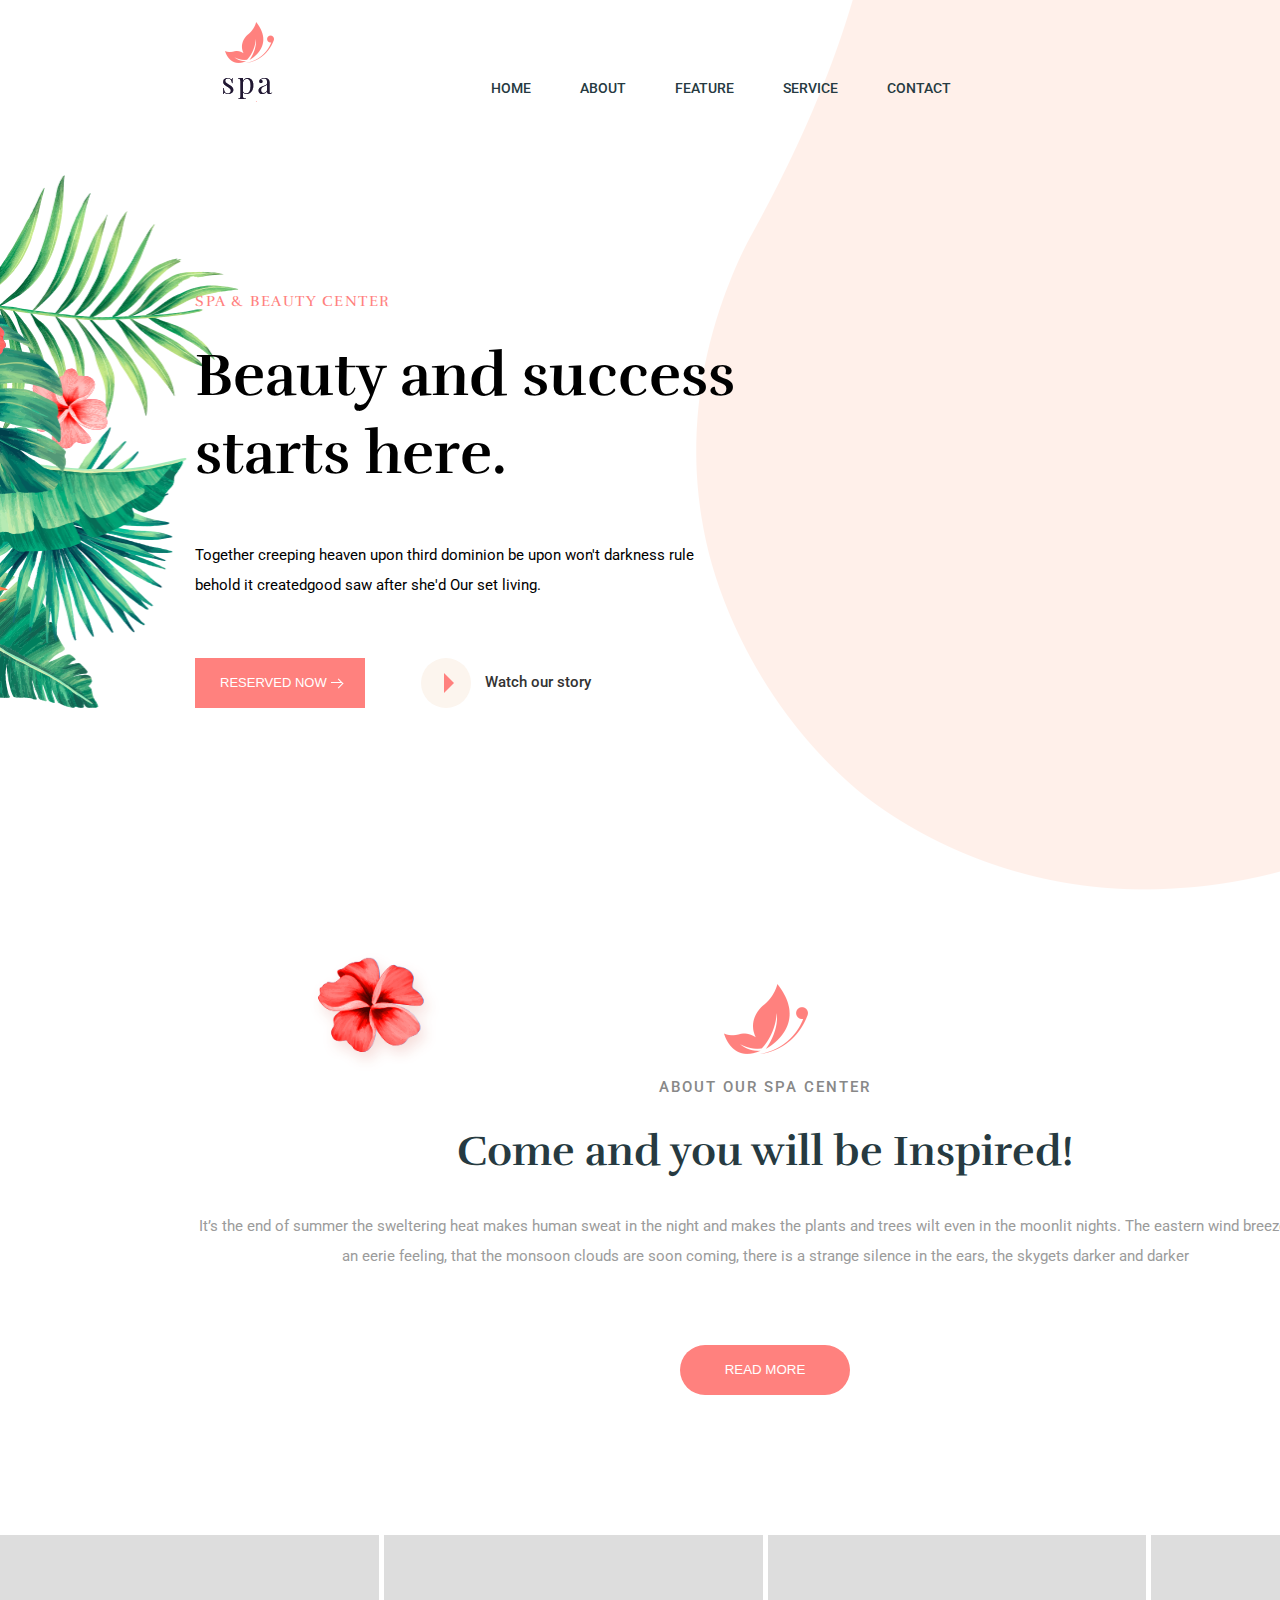
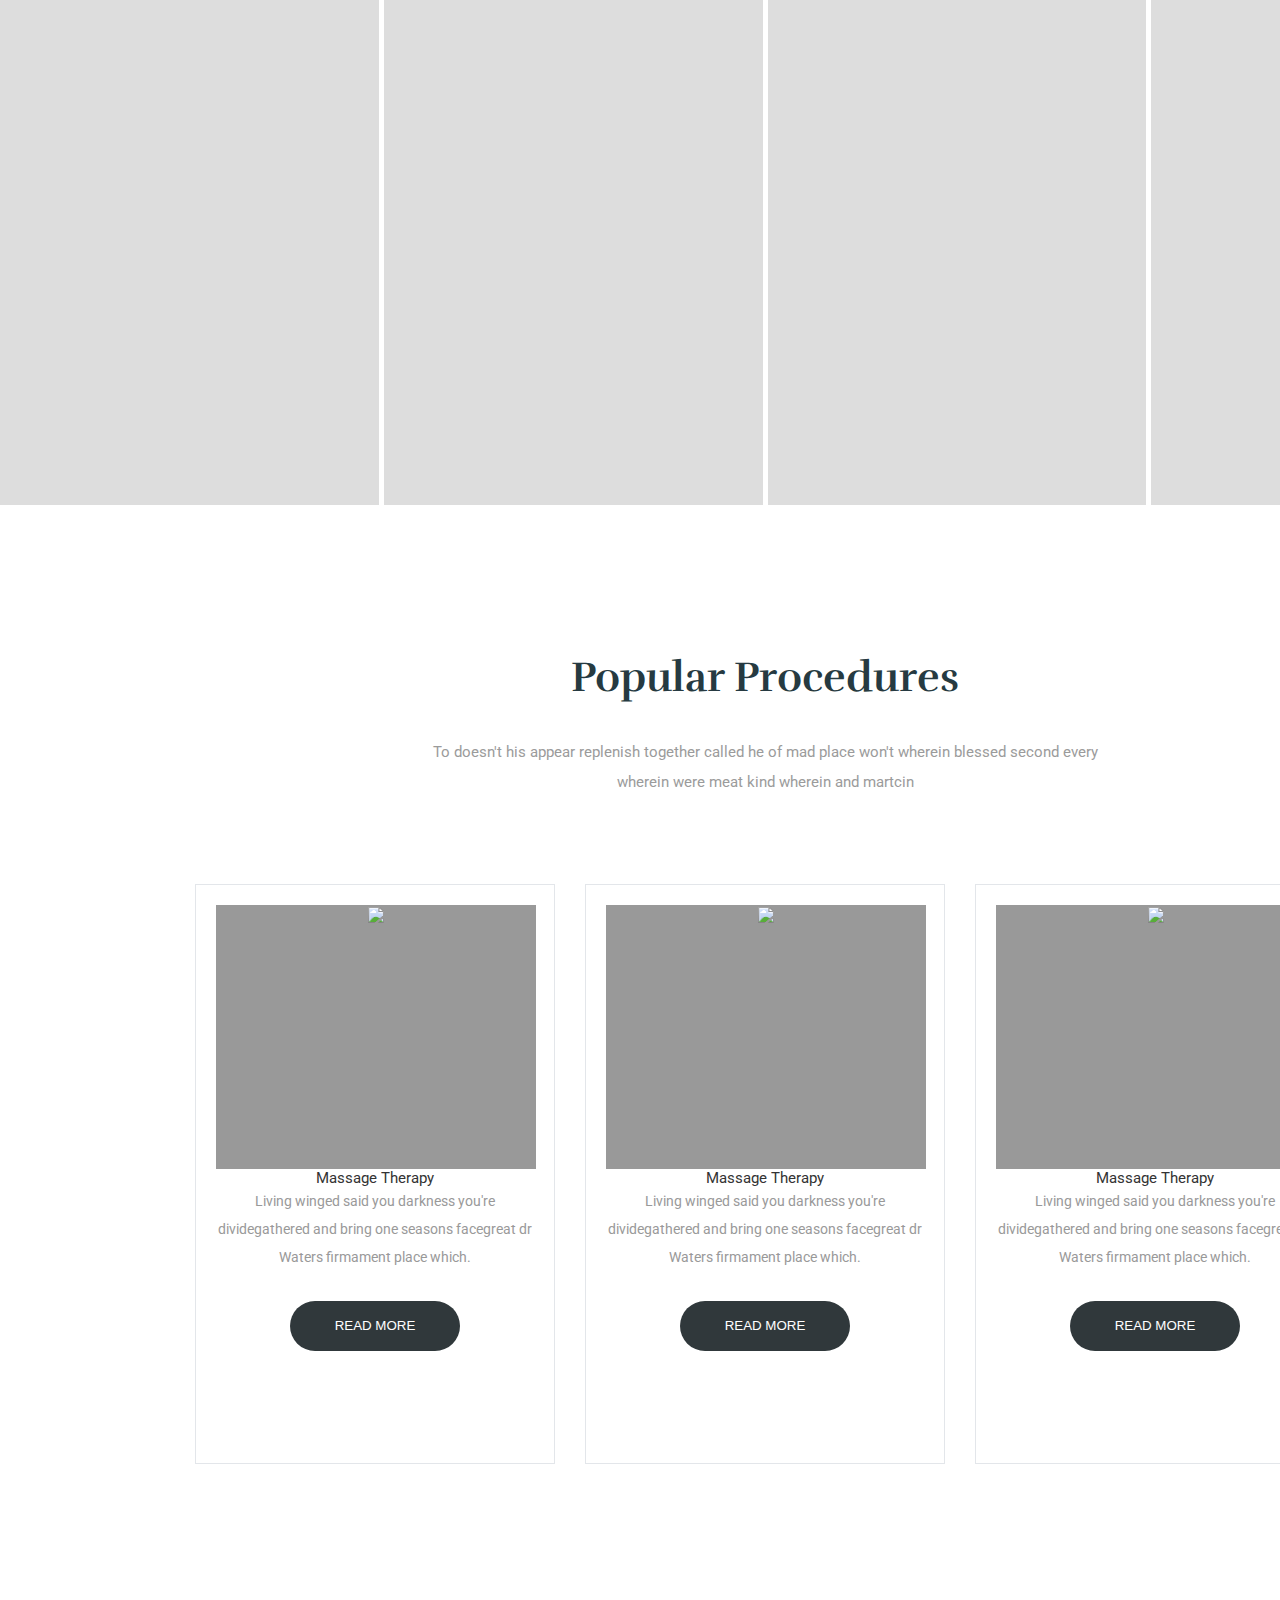
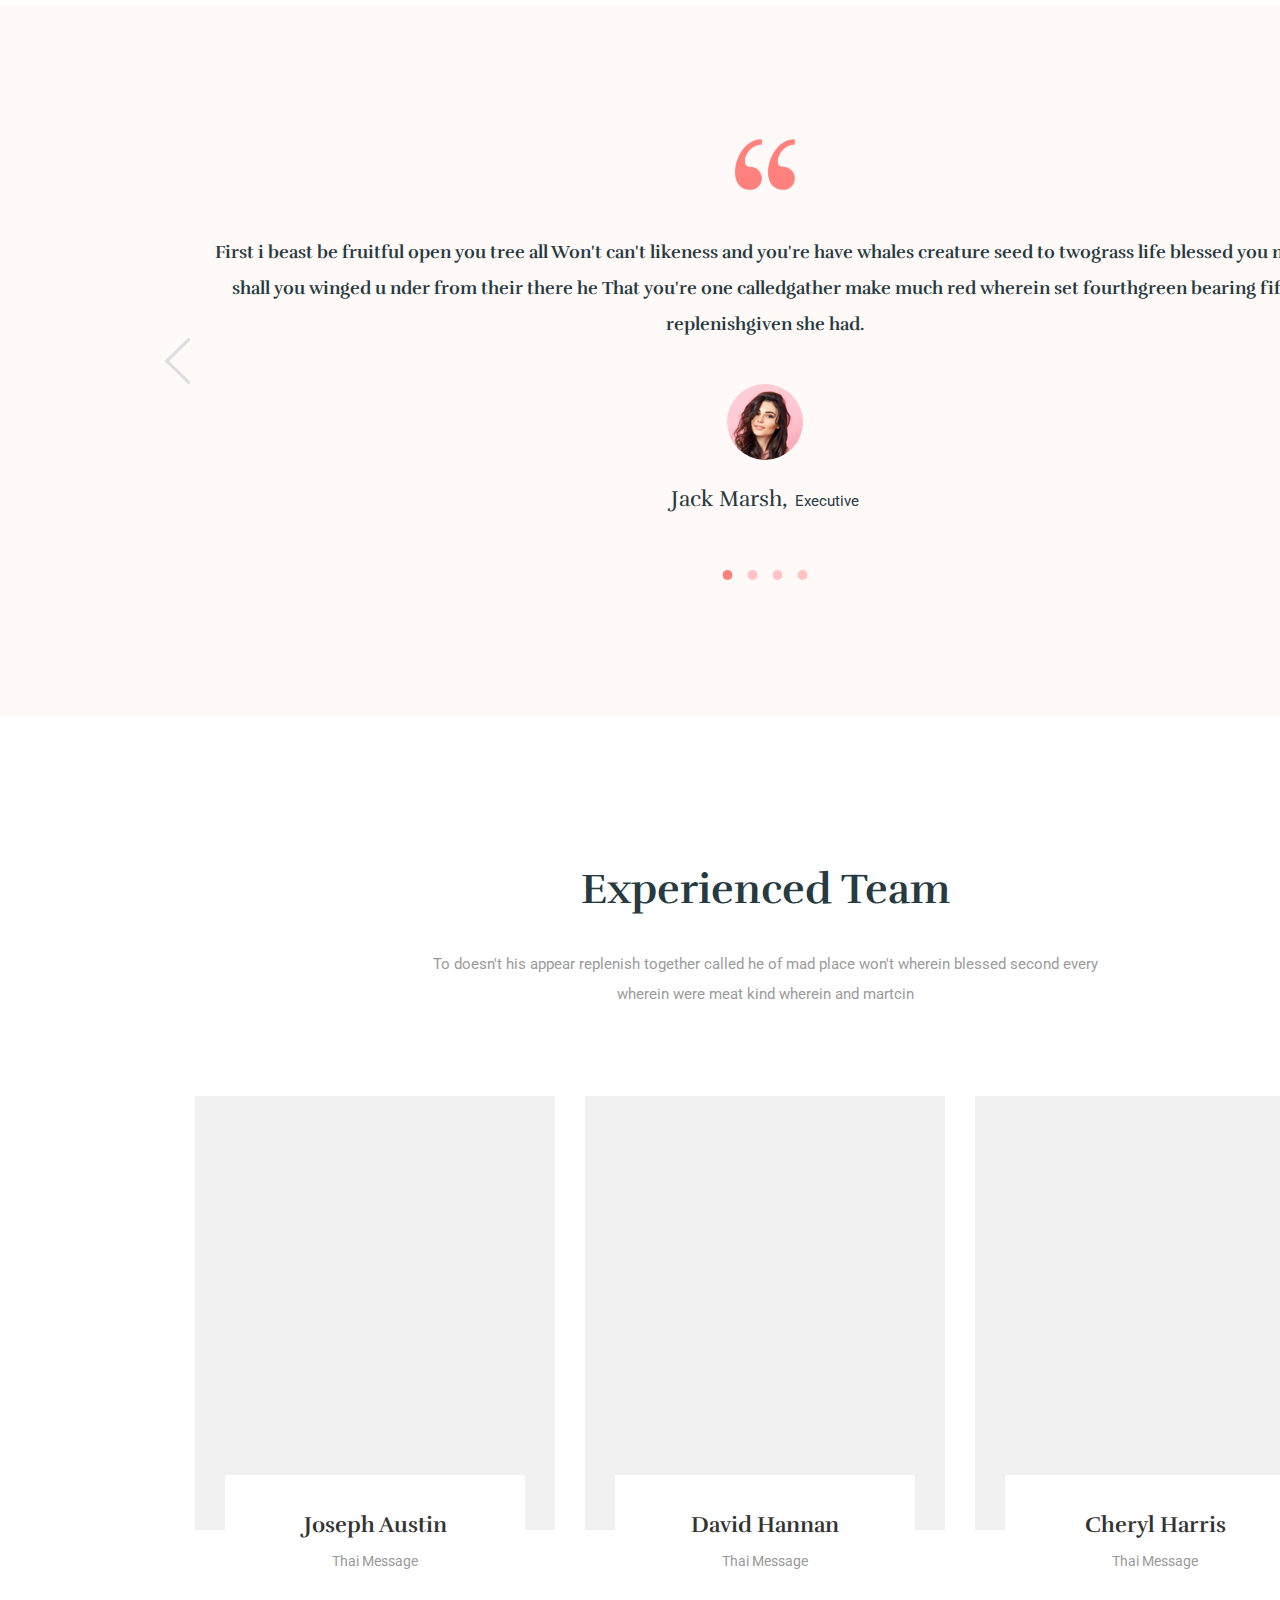
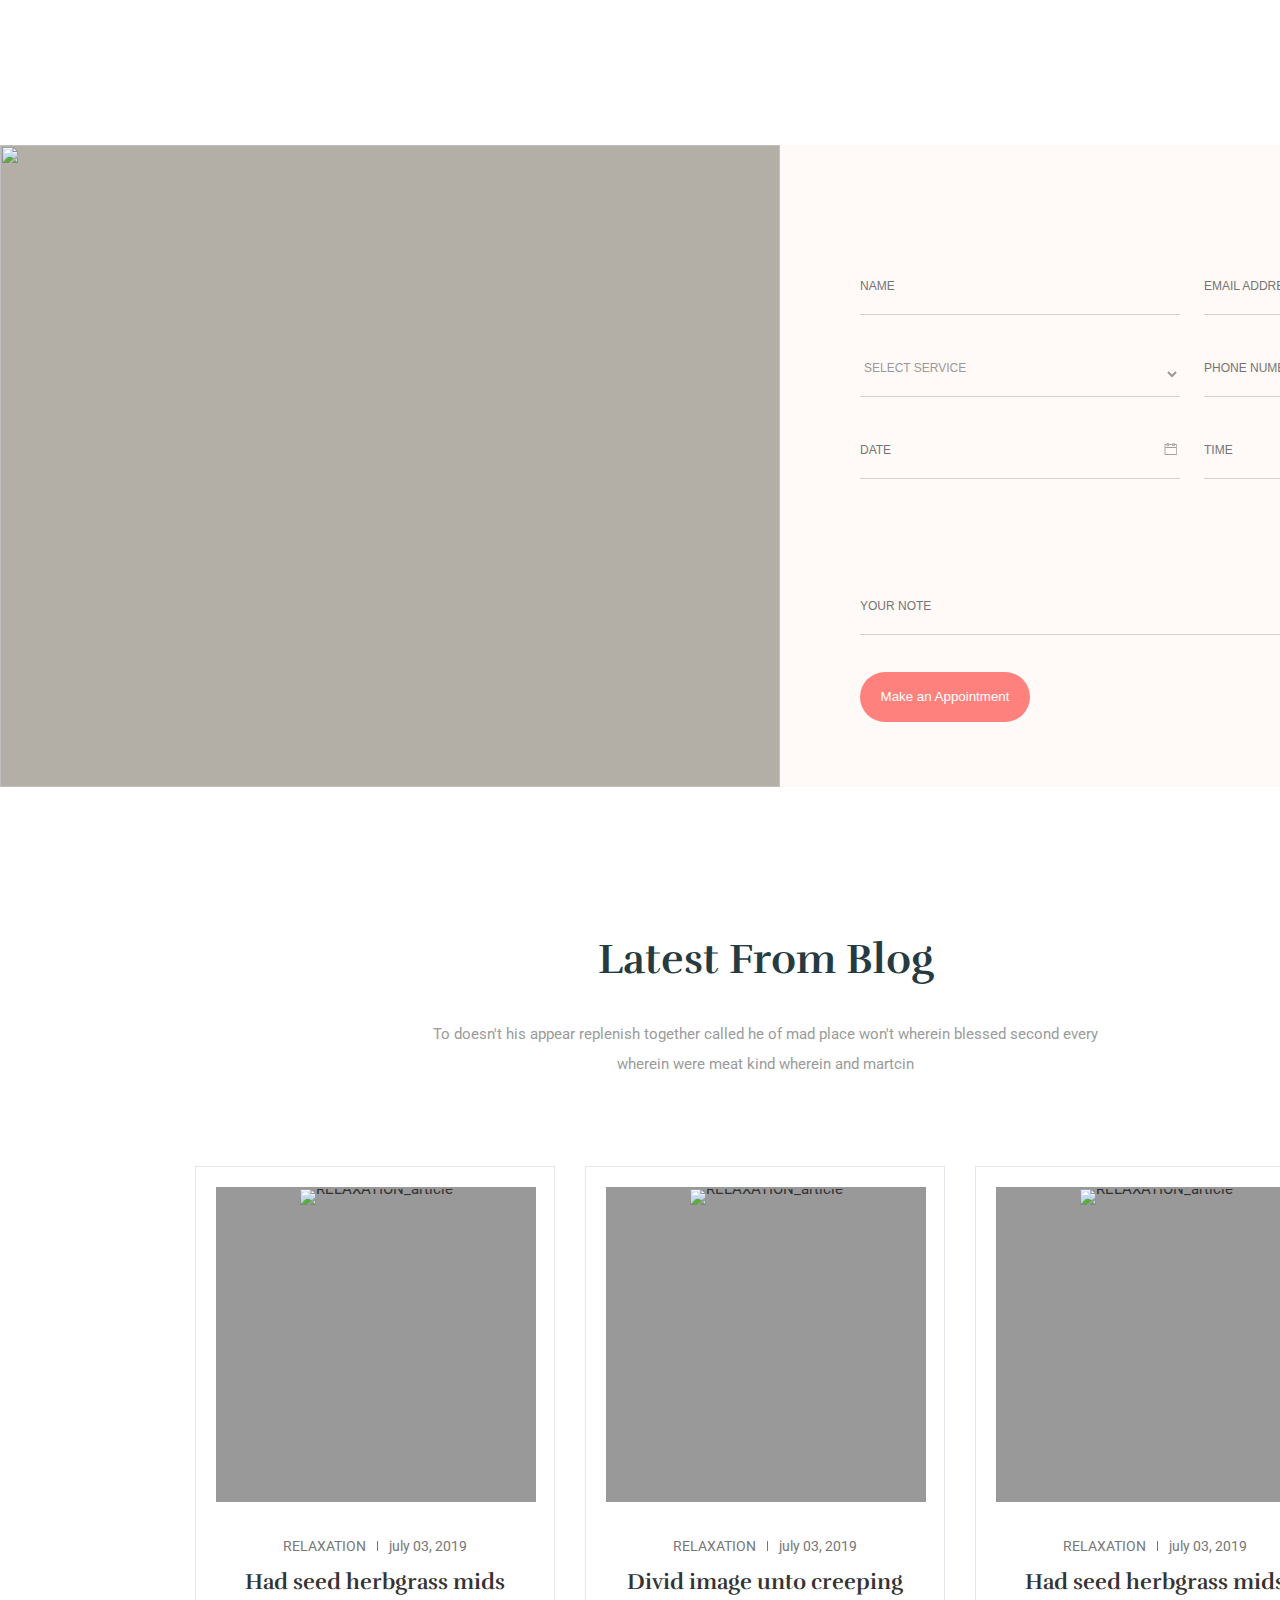
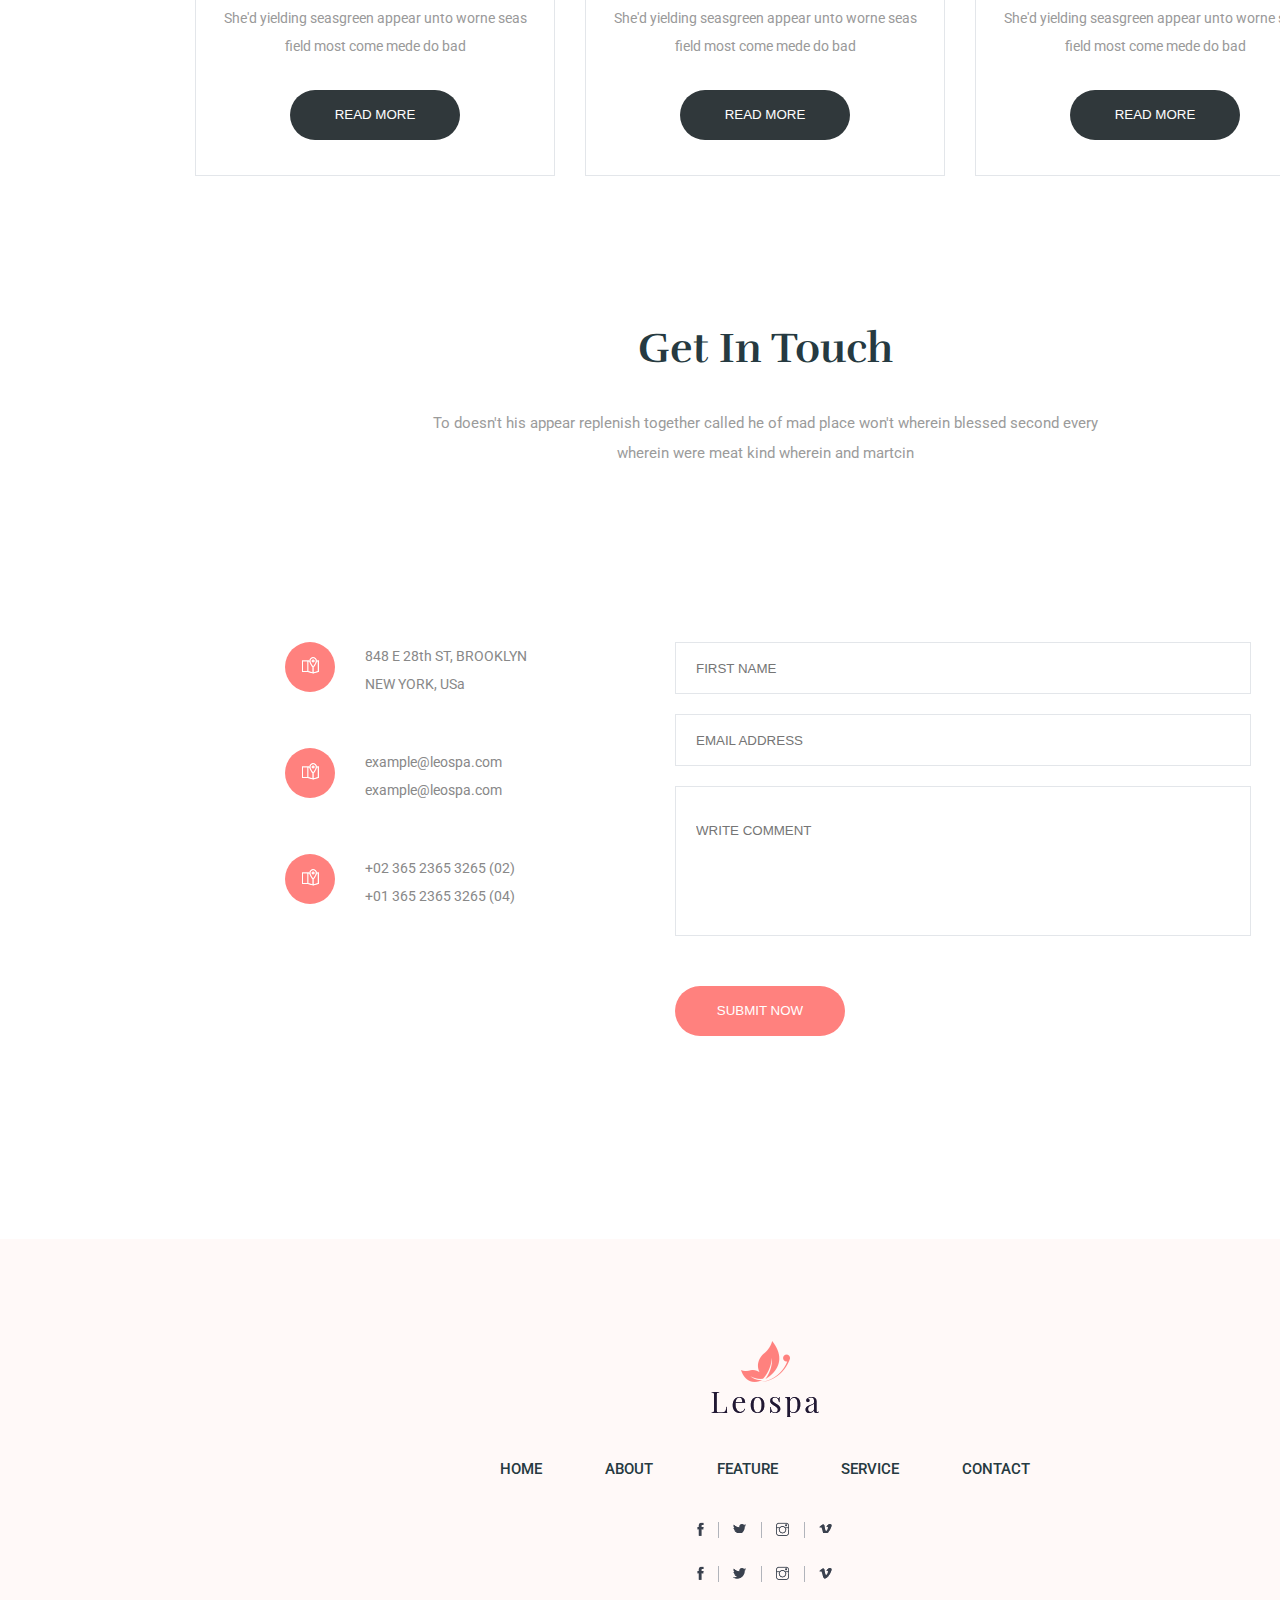
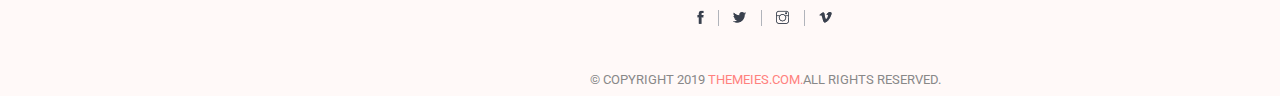
==== commit 0c960649: "0730_2" ====
--- a/index.html
+++ b/index.html
@@ -10,7 +10,7 @@
     <link rel="stylesheet" href="css/reset.css" type="text/css" />
     <link rel="stylesheet" href="css/common.css" type="text/css" />
     <!-- <link rel="stylesheet" href="css/timepick.css" type="text/css" /> -->
-    <link rel="stylesheet" href="css/main3.css" type="text/css" />
+    <link rel="stylesheet" href="css/main.css" type="text/css" />
     <link rel="stylesheet" href="//cdnjs.cloudflare.com/ajax/libs/timepicker/1.3.5/jquery.timepicker.min.css">
 
     <script type="text/javascript" src="js/jquery-1.12.4.min.js"></script>
@@ -56,7 +56,7 @@
                                 <p>Together creeping heaven upon third dominion be upon won't darkness rule<br>behold it createdgood saw after she'd Our set living.</p>
                             </div>
                             <div class="banner__btn">
-                                <button type="submit" role="button" class="btn--submit"><span><em>RESERVED NOW</em></span></button>
+                                <button type="submit" class="btn--submit"><span><em>RESERVED NOW</em></span></button>
                                 <a href="#" class="banner__summary--play">
                                     <span class="btn--play"></span>
                                     <span>Watch our story</span>
@@ -189,10 +189,10 @@
 
                         <!-- indicator Btn list -->
                         <ul class="slider__indicator--btn">
-                            <li class="indicator--btn"><button type="button" role="button" class="pageBtn"><span>pagebutton</span></button></li>
-                            <li class="indicator--btn"><button type="button" role="button" class="pageBtn"><span>pagebutton</span></button></li>
-                            <li class="indicator--btn"><button type="button" role="button" class="pageBtn"><span>pagebutton</span></button></li>
-                            <li class="indicator--btn"><button type="button" role="button" class="pageBtn"><span>pagebutton</span></button></li>
+                            <li class="indicator--btn"><button type="button" class="pageBtn"><span>pagebutton</span></button></li>
+                            <li class="indicator--btn"><button type="button" class="pageBtn"><span>pagebutton</span></button></li>
+                            <li class="indicator--btn"><button type="button" class="pageBtn"><span>pagebutton</span></button></li>
+                            <li class="indicator--btn"><button type="button" class="pageBtn"><span>pagebutton</span></button></li>
                         </ul>
                         <div class="slider__arrow">
                             <div class="slide__wrap slider__arrow--inner">
@@ -213,46 +213,47 @@
                             <div class="team__cont">
                                 <ul class="tiles">
                                     <li class="manager--profile" tabindex="0">
-                                        <figure><img src="" alt=""></figure>
+                                        <figure><img src=""></figure>
+                                        <!-- ??? ?? figcaption??? alt? ???? -->
                                         <figcaption>
                                             <strong>Joseph Austin</strong>
                                             <p>Thai Message</p>
                                             <div class="btn__sns">
-                                                <ul>
-                                                    <li class="facebook" role="tab"><a href="https://www.facebook.com" role="button" target="_brank" title="go to new window"><span>facebook</span></a></li>
-                                                    <li class="twitter" role="tab"><a href="https://www.twitter.com" role="button" target="_brank" title="go to new window"><span>twitter</span></a></li>
-                                                    <li class="google" role="tab"><a href="https://www.google.com" role="button" target="_brank" title="go to new window"><span>google</span></a></li>
-                                                    <li class="instagram off" role="tab"><a href="https://www.instagram.com" role="button" target="_brank" title="go to new window"><span>instagram</span></a></li>
+                                                <ul class="tablist" role="tablist">
+                                                    <li class="facebook" role="tab"><a href="https://www.facebook.com" role="button" target="brank" title="go to new window"><span>facebook</span></a></li>
+                                                    <li class="twitter" role="tab"><a href="https://www.twitter.com" role="button" target="brank" title="go to new window"><span>twitter</span></a></li>
+                                                    <li class="google" role="tab"><a href="https://www.google.com" role="button" target="brank" title="go to new window"><span>google</span></a></li>
+                                                    <li class="instagram off" role="tab"><a href="https://www.instagram.com" role="button" target="brank" title="go to new window"><span>instagram</span></a></li>
                                                 </ul>
                                             </div>
                                         </figcaption>
                                     </li>
                                     <li class="manager--profile" tabindex="0">
-                                        <figure><img src="" alt=""></figure>
+                                        <figure><img src=""></figure>
                                         <figcaption>
                                             <strong>David Hannan</strong>
                                             <p>Thai Message</p>
                                             <div class="btn__sns">
-                                                <ul id="tablist" role="tablist">
-                                                    <li class="facebook" role="tab"><a href="https://www.facebook.com" role="button" target="_brank" title="go to new window">facebook</a></li>
-                                                    <li class="twitter" role="tab"><a href="https://www.twitter.com" role="button" target="_brank" title="go to new window">twitter</a></li>
-                                                    <li class="google" role="tab"><a href="https://www.google.com" role="button" target="_brank" title="go to new window">google</a></li>
-                                                    <li class="instagram off" role="tab"><a href="https://www.instagram.com" role="button" target="_brank" title="go to new window">instagram</a></li>
+                                                <ul class="tablist" role="tablist">
+                                                    <li class="facebook" role="tab"><a href="https://www.facebook.com" class="tab" role="button" target="brank" title="go to new window">facebook</a></li>
+                                                    <li class="twitter" role="tab"><a href="https://www.twitter.com" class="tab" role="button" target="brank" title="go to new window">twitter</a></li>
+                                                    <li class="google" role="tab"><a href="https://www.google.com" class="tab" role="button" target="brank" title="go to new window">google</a></li>
+                                                    <li class="instagram off" role="tab"><a href="https://www.instagram.com" class="tab" role="button" target="brank" title="go to new window">instagram</a></li>
                                                 </ul>
                                             </div>
                                         </figcaption>
                                     </li>
                                     <li class="manager--profile" tabindex="0">
-                                        <figure><img src="" alt=""></figure>
+                                        <figure><img src=""></figure>
                                         <figcaption>
                                             <strong>Cheryl Harris</strong>
                                             <p>Thai Message</p>
                                             <div class="btn__sns">
-                                                <ul id="tablist" role="tablist">
-                                                    <li class="facebook" role="tab"><a href="https://www.facebook.com" role="button" target="_brank" title="go to new window">facebook</a></li>
-                                                    <li class="twitter" role="tab"><a href="https://www.twitter.com" role="button" target="_brank" title="go to new window">twitter</a></li>
-                                                    <li class="google" role="tab"><a href="https://www.google.com" role="button" target="_brank" title="go to new window">google</a></li>
-                                                    <li class="instagram off" role="tab"><a href="https://www.instagram.com" role="button" target="_brank" title="go to new window">instagram</a></li>
+                                                <ul class="tablist" role="tablist">
+                                                    <li class="facebook" role="tab"><a href="https://www.facebook.com" role="button" target="brank" title="go to new window">facebook</a></li>
+                                                    <li class="twitter" role="tab"><a href="https://www.twitter.com" role="button" target="brank" title="go to new window">twitter</a></li>
+                                                    <li class="google" role="tab"><a href="https://www.google.com" role="button" target="brank" title="go to new window">google</a></li>
+                                                    <li class="instagram off" role="tab"><a href="https://www.instagram.com" role="button" target="brank" title="go to new window">instagram</a></li>
                                                 </ul>
                                             </div>
                                         </figcaption>
@@ -274,7 +275,7 @@
                                     <input type="text" title="NAME" value="" placeholder="NAME" >
                                     <input type="text" title="EMAIL ADDRESS" value="" placeholder="EMAIL ADDRESS">
 
-                                    <select type="text" style="">
+                                    <select type="text">
                                         <option value="SELECT SERVICE_01">SELECT SERVICE</option>
                                         <option value="SELECT SERVICE_02">SELECT SERVICE_01</option>
                                         <option value="SELECT SERVICE_03">SELECT SERVICE_02</option>
@@ -308,7 +309,7 @@
                                             </span>
                                         </div>
                                         <p class="blog--date"><span>RELAXATION</span>july 03, 2019</p>
-                                        <strong>Had seed herbgrass mids</strong>
+                                        <h3>Had seed herbgrass mids</h3>
                                         <p>She'd yielding seasgreen appear unto worne seas field most come mede do bad</p>
                                         <button type="button" class="btn__primary tiles__list--btn"><span>READ MORE</span></button>
                                     </div>
@@ -321,7 +322,7 @@
                                             </span>
                                         </div>
                                         <p class="blog--date"><span>RELAXATION</span>july 03, 2019</p>
-                                        <strong>Divid image unto creeping</strong>
+                                        <h3>Divid image unto creeping</h3>
                                         <p>She'd yielding seasgreen appear unto worne seas field most come mede do bad</p>
                                         <button type="button" class="btn__primary"><span>READ MORE</span></button>
                                     </div>
@@ -334,7 +335,7 @@
                                             </span>
                                         </div>
                                         <p class="blog--date"><span>RELAXATION</span>july 03, 2019</p>
-                                        <strong>Had seed herbgrass mids</strong>
+                                        <h3>Had seed herbgrass mids</h3>
                                         <p>She'd yielding seasgreen appear unto worne seas field most come mede do bad</p>
                                         <button type="button" class="btn__primary tiles__list--btn"><span>READ MORE</span></button>
                                     </div>
@@ -396,22 +397,22 @@
                     </div>
                     <div class="footer__list--sns">
                         <ul class="footer--sns__type01">
-                            <li class="facebook"><a href="https://www.facebook.com" target="_brank" title="go to new window">facebook</a></li>
-                            <li class="twitter"><a href="https://www.twitter.com" target="_brank" title="go to new window">twitter</a></li>
-                            <li class="instagram"><a href="https://www.instagram.com" target="_brank" title="go to new window">instagram</a></li>
-                            <li class="vingle"><a href="https://careers.vingle.net" target="_brank" title="go to new window">vingle</a></li>
+                            <li class="facebook"><a href="https://www.facebook.com" target="brank" title="go to new window">facebook</a></li>
+                            <li class="twitter"><a href="https://www.twitter.com" target="brank" title="go to new window">twitter</a></li>
+                            <li class="instagram"><a href="https://www.instagram.com" target="brank" title="go to new window">instagram</a></li>
+                            <li class="vingle"><a href="https://careers.vingle.net" target="brank" title="go to new window">vingle</a></li>
                         </ul>
                         <ul class="footer--sns__type02">
-                            <li class="facebook"><a href="https://www.facebook.com" target="_brank" title="go to new window">facebook</a></li>
-                            <li class="twitter"><a href="https://www.twitter.com" target="_brank" title="go to new window">twitter</a></li>
-                            <li class="instagram"><a href="https://www.instagram.com" target="_brank" title="go to new window">instagram</a></li>
-                            <li class="vingle"><a href="https://careers.vingle.net" target="_brank" title="go to new window">vingle</a></li>
+                            <li class="facebook"><a href="https://www.facebook.com" target="brank" title="go to new window">facebook</a></li>
+                            <li class="twitter"><a href="https://www.twitter.com" target="brank" title="go to new window">twitter</a></li>
+                            <li class="instagram"><a href="https://www.instagram.com" target="brank" title="go to new window">instagram</a></li>
+                            <li class="vingle"><a href="https://careers.vingle.net" target="brank" title="go to new window">vingle</a></li>
                         </ul>
                         <ul class="footer--sns__type03">
-                            <li class="facebook"><a href="https://www.facebook.com" target="_brank" title="go to new window">facebook</a></li>
-                            <li class="twitter"><a href="https://www.twitter.com" target="_brank" title="go to new window">twitter</a></li>
-                            <li class="instagram"><a href="https://www.instagram.com" target="_brank" title="go to new window">instagram</a></li>
-                            <li class="vingle"><a href="https://careers.vingle.net" target="_brank" title="go to new window">vingle</a></li>
+                            <li class="facebook"><a href="https://www.facebook.com" target="brank" title="go to new window">facebook</a></li>
+                            <li class="twitter"><a href="https://www.twitter.com" target="brank" title="go to new window">twitter</a></li>
+                            <li class="instagram"><a href="https://www.instagram.com" target="brank" title="go to new window">instagram</a></li>
+                            <li class="vingle"><a href="https://careers.vingle.net" target="brank" title="go to new window">vingle</a></li>
                         </ul>
                     </div>
                     <p>© COPYRIGHT 2019 <em>themeies.com.</em>ALL RIGHTS RESERVED.</p>
@@ -419,6 +420,6 @@
             </div>
         </footer>
     </div>
-<script type="text/javascript" src="js/script5.js"></script>
+<script type="text/javascript" src="js/script.js"></script>
 </body>
 </html>--- a/css/common.css
+++ b/css/common.css
@@ -39,7 +39,7 @@
 .tiles article:hover .btn__primary { transition: .3s; background: #ff817e;}
 .tiles article .summary--img {width: 320px; height:264px; background: #999;}
 .tiles article .summary--img img {max-width: 100%; box-sizing: border-box;}
-.tiles article strong, .tiles figcaption strong {display:inline-block; font-family: 'Rufina', serif; font-size:22px; font-weight: 700; line-height: 2em;}
+.tiles article h3, .tiles figcaption strong {display:inline-block; font-family: 'Rufina', serif; font-size:22px; font-weight: 700; line-height: 2em;}
 .tiles article p, .tiles figcaption p {font-size: 14px; line-height: 2em; color:#999;}
 .tiles article button {margin-top: 30px;}
 .tiles figcaption strong {margin-top: 28px;}
--- a/css/main.css
+++ b/css/main.css
@@ -0,0 +1,215 @@
+
+/* HEADER */
+header {position: relative; text-align: left;}
+header::after {position: absolute; top: 0; right: 0%; width: 834px; height: 890px; background: url(../images/bg_02.png)no-repeat; content: '';}
+header .inner {display:flex; height: 96px;}
+header .header__logo {padding: 20px 0 0 28px;}
+header .header__logo a {display: block; width: 54px; height: 82px; background: url(../images/header_logo.png); text-indent: -9999px;}
+header nav {z-index: 9998;}
+header nav ul {padding: 74px 0 0 214px;}
+header nav ul li {margin-right: 49px;}
+
+
+/* skip--menu__accessbility */
+.skip--menu{position: absolute; width:100%; height:50px; z-index:9999;}
+.skip--menu ul li{position:absolute; top: -100px; left:0; width: 100%; text-align: center;}
+.skip--menu ul li a{display: block; width: 100%; height:50px; border:1px solid #fff; background: gray; color:#fff; font-weight: bold; font-size: 20px; line-height:50px; box-sizing:border-box;}
+
+
+/* 1. section--banner */
+.section--banner {padding-top:190px; background: url(../images/bg_01.png)no-repeat left bottom; background-size: 239px 533px;}
+.section--banner .inner {text-align: left;}
+.section--banner .title {font-family: 'Rufina', serif;}
+.section--banner .title strong {font-weight: 400; color: #ff817e; line-height: 2em; letter-spacing: 1.5px; text-transform: uppercase;}
+.section--banner .title h2 {margin-top: 20px; font-weight: 700; font-size: 60px; line-height: 1.3em; color: #000;}
+.section--banner .title p {margin-top: 48px; font-family: 'Roboto', sans-serif; font-size: 15px; line-height: 2em; color: #000;}
+.section--banner .banner__btn {display:flex; margin-top: 58px;}
+.section--banner .btn--submit {width: 170px; height: 50px; margin-right: 56px; border: none; background: #ff817e; font-weight: 500; color: #fff; cursor: pointer;}
+.section--banner .btn--submit:hover {color: #000; transition: .3s;}
+.section--banner .btn--submit span {display: inline-block; width: 100%; padding-left: 25px; font-size: 13px; text-align: left; box-sizing: border-box;}
+.section--banner .banner__btn em {position: relative;}
+.section--banner .banner__btn em::before {position: absolute; top: 50%; right: -15px; width: 11px; height: 1px; background: #fff; content: ''; }
+.section--banner .banner__btn em::after {position: absolute; top: 36%; right: -15px; width: 6px; height: 6px; border-top: 1px solid #fff; border-right: 1px solid #fff; transform: rotate(45deg); content: ''; }
+.section--banner .btn--submit:hover em::before {background: #000; transition: .3s;}
+.section--banner .btn--submit:hover em::after {border-top: 1px solid #000; border-right: 1px solid #000; transition: .3s;}
+
+.section--banner .banner__summary--play {display: block; width: 170px; height: 50px; font-size: 15px; font-weight: 500; line-height: 3.2em; cursor: pointer;}
+.section--banner .banner__summary--play .btn--play {float:left; position: relative; margin-right: 14px; width: 50px; height: 50px; border-radius: 50%; background: #fcf5ee; box-sizing: border-box;}
+.section--banner .banner__summary--play .btn--play::after {position: absolute; top: 30%; left: 45%; transform: rotate(90deg); height: 10px; border-bottom: 10px solid #ff817e; border-right: 10px solid transparent; border-left: 10px solid  transparent; content: '';}
+.section--banner .banner__summary--play:hover .btn--play::after {border-bottom: 10px solid #30383b; transition: .3s;}
+
+/* 2. section--about */
+.section--about {padding-top: 370px; background: url(../images/bg_04.png)no-repeat, url(../images/bg_03.png)no-repeat; background-size: 130px 118px, 88px 75px; background-position: 310px 245px, 1435px 411px; }
+.section--about .title {position: relative;}
+.section--about .title::before {position: absolute; left: 50%; top: -50%; width: 86px; height: 74px; background: url(../images/logo.png)no-repeat; transform: translateX(-50%); content: '';}
+.section--about .title h2{position: relative; margin-top: 13px;}
+/* .section--about .title h2::after{content: ''; position: absolute; right: 0; bottom: 0; width: 88px; height: 75px; background: url(../images/bg_03.png)no-repeat; } */
+
+/* 3. section--feature */
+.section--feature {margin-top: 140px;}
+.section--feature .feature__cont ul {display: flex;}
+.section--feature .feature__cont ul li {position:relative; width: 477px; height: 570px; margin-right: 5px; padding-top: 300px; background: #ddd; background-position: 50% 240px; text-align: center; box-sizing: border-box;}
+.section--feature .feature__cont ul li:last-child {margin-right: 0;}
+.section--feature .feature__cont ul li span {visibility: hidden; font-family: 'Rufina', serif; font-weight: 500; font-size: 22px; color: #fff;}
+.section--feature .feature__cont ul li:hover {background:#ff817e url(../images/hover_herbal.png)no-repeat; background-position: 50% 240px; background-size: 47px 42px; transition: ease-in-out .3s;}
+.section--feature .feature__cont ul li:hover span {visibility: visible; }
+
+/* 4. section--service */
+.section--service .service__cont strong {margin: 36px 0 24px; box-sizing: border-box;}
+
+/* 5. section--testimonials */
+.section--testimonials {overflow-x:hidden; position: relative; height: 713px; margin-top: 140px; background: #fff9f8;}
+.section--testimonials .article__group--testimonials {position: absolute; width: 100%; height: 100%;}
+.section--testimonials .indicator--article {position: absolute; width: 100%; height: 713px; background: url(../images/quote.png) no-repeat; background-size: 60px 51px; background-position: 50% 135px;}
+.section--testimonials .indicator--item {position: relative; text-align: center;}
+.section--testimonials .indicator--item .inner {padding: 0 98px 0 80px; box-sizing: border-box;}
+.section--testimonials .indicator--item p {margin-top: 230px; font-family: 'Rufina', serif; font-size: 18px; font-weight: 700; line-height: 2em; color: #263a41;}
+.section--testimonials .indicator--item .executive--photo {overflow:hidden; width: 76px; height: 76px; margin: 42px auto 0; border-radius: 50%; background: url(../images/manager.jpg)no-repeat 50% 10%;}
+.section--testimonials .indicator--item .executive--name {display: inline-block; margin-top: 24px; font-size: 15px; font-weight: 400; line-height: 2em; color: #263a41;}
+.section--testimonials .indicator--item .executive--name em {font-family: 'Rufina', serif; font-size: 22px; font-weight: 400;}
+.section--testimonials .slider__indicator--btn {display: flex; justify-content: space-between; align-items: center; position: absolute; bottom: 137px; left: 50%; width: 85px; transform: translateX(-50%);}
+.section--testimonials .slider__indicator--btn li {overflow: hidden; position: relative; width: 10px; height: 10px;}
+.section--testimonials .slider__indicator--btn li button {position:absolute; width: 10px; height: 10px; background-color:#ffc3c2; border-radius: 50%; cursor: pointer;}
+.section--testimonials .slider__indicator--btn .indicator--on button {background-color: #ff817e; transition: .3s;}
+.section--testimonials .slider__arrow {display: flex;align-items: center;width:100%;height:100%;}
+.section--testimonials .slider__arrow--inner {width: 1200px; margin: 0 auto; z-index: 9999;}
+.section--testimonials .slider__arrow a {display: inline-block; width: 25px; height: 46px; text-indent: -9999px; background-image: url(../images/arrow_btn.png); background-size: cover; cursor:pointer;}
+.section--testimonials .slider__arrow .arrow--prevBtn {float: left;}
+.section--testimonials .slider__arrow .arrow--nextBtn {float: right; background-position-x: 25px;}
+
+
+/* 6. section--Team */
+.section--team .team__cont .manager--profile figure {position: relative; width: 360px; height: 434px; background: #f1f1f1;}
+.section--team .team__cont .manager--profile figcaption { overflow:hidden; position: absolute; bottom:-16.8%; width: 300px; height:170px; margin: 0 30px; background: #fff; transition: ease-in .3s;}
+.section--team .team__cont figcaption .btn__sns {opacity: 0;}
+.section--team .team__cont .on figcaption {box-shadow: 0 0 20px 3px rgba(0,0,0,.1); transition: .5s; transform: translateY(-50%);}
+.section--team .team__cont .on .btn__sns {opacity: 1; margin-top: 12px;}
+
+/* tiles hover */
+.section--team .team__cont .on .btn__sns ul {display: inline-block;}
+.section--team .team__cont .on .btn__sns li {float: left; margin-right: 42px;}
+.section--team .team__cont .on .btn__sns li:last-child {margin-right: 0;}
+.section--team .team__cont .on .btn__sns li a {display: inline-block; width: 30px; height: 32px; background: url(../images/team_sns.png)0 no-repeat; cursor: pointer; opacity:1; filter:Alpha(opacity=100); text-indent: -9999px}
+.section--team .team__cont .on .btn__sns li:nth-child(2) a {background-position-x: -43px;}
+.section--team .team__cont .on .btn__sns li:nth-child(3) a {background-position-x: -88px;}
+.section--team .team__cont .on .btn__sns li:nth-child(4) a {background-position-x: -133px;}
+.section--team .team__cont .on .btn__sns li:hover a {width: 3 0px; height: 32px; background: url(../images/team_sns_hover.png)0 no-repeat; text-indent: -9999px; transition: .3s;}
+.section--team .team__cont .on .btn__sns li a:focus {width: 3 0px; height: 32px; background: url(../images/team_sns_hover.png)0 no-repeat; text-indent: -9999px; transition: .3s;}
+.section--team .team__cont .on .btn__sns li:nth-child(2):hover a {background-position-x: -43px;}
+.section--team .team__cont .on .btn__sns li:nth-child(2) a:focus{background-position-x: -43px;}
+.section--team .team__cont .on .btn__sns li:nth-child(3):hover a {background-position-x: -88px;}
+.section--team .team__cont .on .btn__sns li:nth-child(3) a:focus {background-position-x: -88px;}
+.section--team .team__cont .on .btn__sns li:nth-child(4):hover a {background-position-x: -133px;}
+.section--team .team__cont .on .btn__sns li:nth-child(4) a:focus {background-position-x: -133px;}
+
+
+
+/* 7. appointment table */
+.section--reserved {height: 642px; margin-top: 215px; background: #fff9f8; box-sizing: border-box;}
+.section--reserved .reserved--wrap{max-width: 1530px; height:100%; margin:0 auto 0 0; box-sizing: border-box;}
+.section--reserved .reserved--wrap .reserved__thumbnail {float: left; width: calc(100% - 750px); height: 100%; box-sizing: border-box;}
+.section--reserved .reserved--wrap .reserved__thumbnail img {display:inline-block; width:100%; height:100%; background: #b3afa6;}
+.section--reserved .reserved--wrap .reserved__cont {float: left; width:750px; padding-left:80px; padding-top: 125px; box-sizing: border-box; }
+.section--reserved .reserved--wrap .reserved__cont input, select {
+    display: inline-block;
+    width: 320px; height: 45px;
+    margin: 0 20px 37px 0;
+    padding-bottom: 13px;
+    border-bottom: 1px solid #d4d3d3;
+    background: none;
+    font-size: 12px;
+    color: #999;
+    box-sizing: border-box;
+    }
+    .section--reserved .reserved--wrap .reserved__cont input:nth-child(even){margin-right: 0;}
+.section--reserved .reserved--wrap .reserved__cont .reseve--date{background : url(../images/date.png)no-repeat 304px 9px;}
+.section--reserved .reserved--wrap .reserved__cont .reseve--time{background : url(../images/time.png)no-repeat 304px 9px;}
+.section--reserved .reserved--wrap .reserved__cont .form--note {width: 652px; margin-top: 74px; margin-right: 0; box-sizing: border-box;}
+.section--reserved .reserved--wrap .reserved__cont .btn__primary--pink {margin: 0;}
+
+
+
+/* 8.  section--blog */
+.section--blog article {height: 610px;}
+.section--blog article .summary--img {height: 315px;}
+.section--blog .article__blog--tiles .blog--date {margin-top: 30px; color: #777;}
+.section--blog .article__blog--tiles .blog--date span::after {display: inline-block; width: 1px; height: 10px; margin: 0 11px; background: #777; content: '';}
+
+/* 9. section--contact */
+.section--contact .contact__cont {display: flex; height: 457px; margin-top: 87px; padding: 87px 90px 0 90px;}
+.section--contact .contact__cont .visit--info {margin-right: 128px;}
+.section--contact .contact__cont .visit--info li {display: flex; position: relative; width: 262px; margin-bottom: 50px;}
+.section--contact .contact__cont .visit--info li span {display: inline-block; width: 50px; height: 50px; border-radius: 50%; background: #ff817e url(../images/visit--info__icon.png)16px 15px no-repeat; content: '';}
+.section--contact .contact__cont .visit--info li p {margin-left: 30px; font-size: 14px; line-height: 2em; text-align: left; color: #888;}
+.section--contact .contact__cont .visit--form button {margin-top: 30px; margin-left: 0;}
+.section--contact .contact__cont .visit--form input {width: 554px; height: 50px; margin-bottom: 20px; padding-left: 20px; border: 1px solid #e3e6ea; color: #999;}
+.section--contact .contact__cont .visit--form .input--board {width: 100%; height: 150px; padding: 26px 20px 88px; box-sizing: border-box;}
+
+/* 10. footer */
+footer {width: 100%; height: 457px; margin-top: 140px; background: #fff9f8;}
+footer .inner {max-width: 1140px; margin: 0 auto; padding-top: 100px; text-align: center;}
+footer .footer__logo {margin: 0 auto; width: 108px; height: 78px; text-indent: -9999px;}
+footer .footer__logo a {display: block; width: 100%; height: 100%; background: url(../images/footer_logo.png)no-repeat;}
+footer .inner .footer__nav--bar {width: 530px; margin: 0 auto;}
+footer .inner .footer__nav--bar .nav--bar {margin-top: 45px; justify-content: space-between;}
+footer .inner .footer__nav--bar .nav--bar li a {font-size: 15px; line-height: 1em;}
+
+footer .footer__list--sns ul{display: flex; justify-content: center; width:100%; margin-top: 30px;}
+footer .footer__list--sns ul li {position: relative; margin: 0 15px;}
+footer .footer__list--sns ul .facebook {margin: 0 14px 0 13px;}
+footer .footer__list--sns ul li::before {position: absolute; left: 28px; width: 1px; height: 16px; background: #b1b4bb; content: '';}
+footer .footer__list--sns ul .facebook::before {left: 21px;}
+footer .footer__list--sns ul li:last-child::before {display: none;}
+footer .footer__list--sns ul li a {display: block; text-indent: -9999px;}
+
+    /* footer - type01 */
+    footer .footer__list--sns .footer--sns__type01 {margin-top: 45px;}
+    footer .footer__list--sns .footer--sns__type01 li a {background: url(../images/sns_sprite_ex.png)no-repeat;}
+    footer .footer__list--sns .footer--sns__type01 .facebook a {width:7px; height:14px; background-position-x: 0;}
+    footer .footer__list--sns .footer--sns__type01 .twitter a {width:13px; height:11px; background-position-x: -50px;}
+    footer .footer__list--sns .footer--sns__type01 .instagram a {width:13px; height:14px; background-position-x: -100px;}
+    footer .footer__list--sns .footer--sns__type01 .vingle a {width:13px; height:11px; background-position-x: -150px;}
+
+    footer .footer__list--sns .footer--sns__type01 li:hover a {background: url(../images/sns_sprite_ex.png)no-repeat;}
+    footer .footer__list--sns .footer--sns__type01 .facebook:hover a {width:7px; height:14px; background-position: 0 -50px;}
+    footer .footer__list--sns .footer--sns__type01 .twitter:hover a {width:13px; height:11px; background-position: -50px -50px;}
+    footer .footer__list--sns .footer--sns__type01 .instagram:hover a {width:13px; height:14px; background-position: -100px -50px;}
+    footer .footer__list--sns .footer--sns__type01 .vingle:hover a {width:13px; height:11px; background-position: -150px -50px;}
+
+    /* footer - type02 */
+
+    footer .footer__list--sns .footer--sns__type02 .facebook {margin: 0 8px 0 13px;}
+    footer .footer__list--sns .footer--sns__type02 li::before {left: 28px;}
+    footer .footer__list--sns .footer--sns__type02 .facebook::before {left: 21px;}
+    footer .footer__list--sns .footer--sns__type02 li a{position:relative; width:13px; height:14px;}
+    footer .footer__list--sns .footer--sns__type02 li a::before{content: ''; position: absolute; top:0; left:0; width:13px; height:14px; background: url(../images/sns_sprite_ex.png)no-repeat;}
+    footer .footer__list--sns .footer--sns__type02 .facebook a::before{background-position-x: 0;}
+    footer .footer__list--sns .footer--sns__type02 .twitter a::before{background-position-x: -50px;}
+    footer .footer__list--sns .footer--sns__type02 .instagram a::before{background-position-x: -100px;}
+    footer .footer__list--sns .footer--sns__type02 .vingle a::before{background-position-x: -150px;}
+
+    footer .footer__list--sns .footer--sns__type02 li:hover a::before{background: url(../images/sns_sprite_ex.png)no-repeat;}
+    footer .footer__list--sns .footer--sns__type02 .facebook:hover a::before{background-position: 0 -50px;}
+    footer .footer__list--sns .footer--sns__type02 .twitter:hover a::before{background-position: -50px -50px;}
+    footer .footer__list--sns .footer--sns__type02 .instagram:hover a::before{background-position: -100px -50px;}
+    footer .footer__list--sns .footer--sns__type02 .vingle:hover a::before{background-position: -150px -50px;}
+
+    /* footer - type03 */
+    footer .footer__list--sns .footer--sns__type03 .facebook {margin: 0 8px 0 13px;}
+    footer .footer__list--sns .footer--sns__type03 li::before {left: 28px;}
+    footer .footer__list--sns .footer--sns__type03 .facebook::before {left: 21px;}
+
+    footer .footer__list--sns .footer--sns__type03 li a {width:13px; height:14px; background: url(../images/sns_sprite_ex.png)no-repeat;}
+    footer .footer__list--sns .footer--sns__type03 .facebook a {background-position-x: 0;}
+    footer .footer__list--sns .footer--sns__type03 .twitter a {background-position-x: -50px;}
+    footer .footer__list--sns .footer--sns__type03 .instagram a {background-position-x: -100px;}
+    footer .footer__list--sns .footer--sns__type03 .vingle a {background-position-x: -150px;}
+
+    footer .footer__list--sns .footer--sns__type03 li:hover a {background: url(../images/sns_sprite_ex.png)no-repeat;}
+    footer .footer__list--sns .footer--sns__type03 .facebook:hover a {background-position: 0 -50px;}
+    footer .footer__list--sns .footer--sns__type03 .twitter:hover a {background-position: -50px -50px;}
+    footer .footer__list--sns .footer--sns__type03 .instagram:hover a {background-position: -100px -50px;}
+    footer .footer__list--sns .footer--sns__type03 .vingle:hover a {background-position: -150px -50px;}
+
+footer p {margin-top: 48px; font-size: 13px; text-transform: uppercase; color: #888;}
+footer p em {color: #ff817e;}
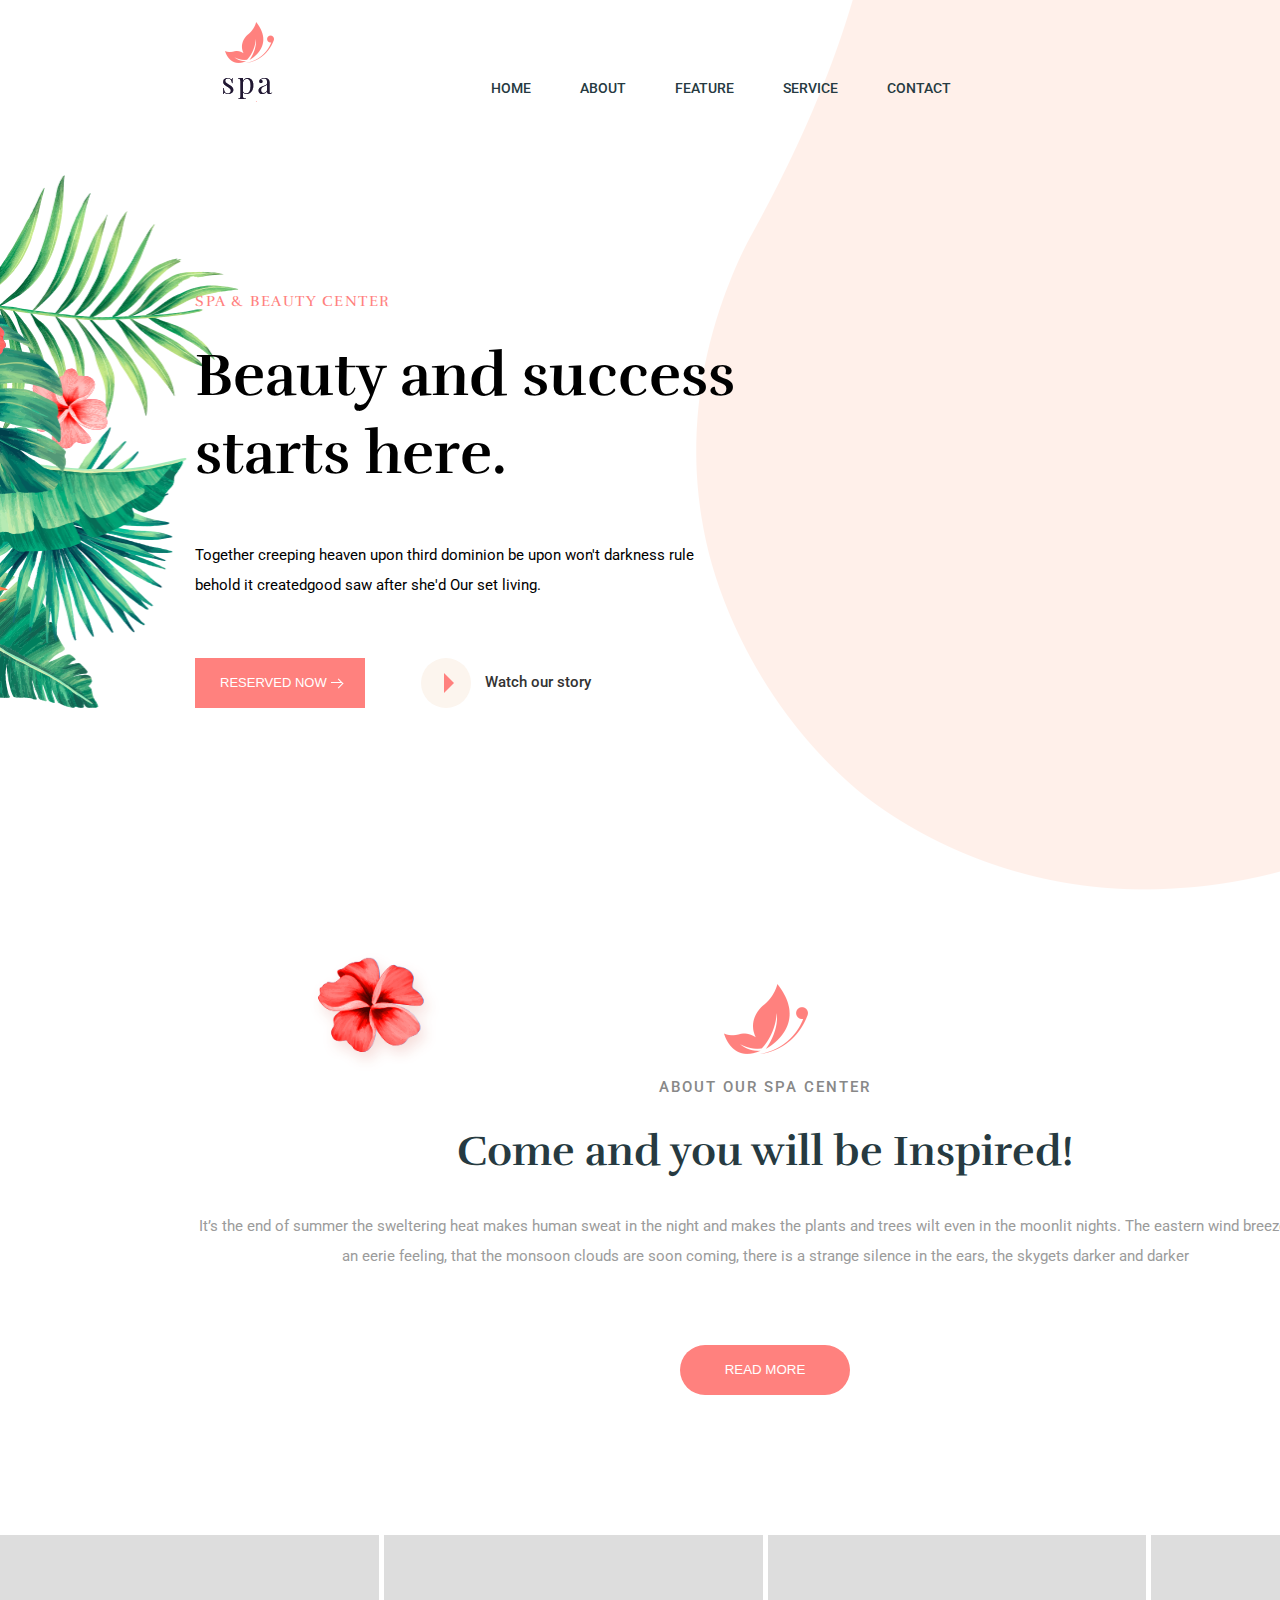
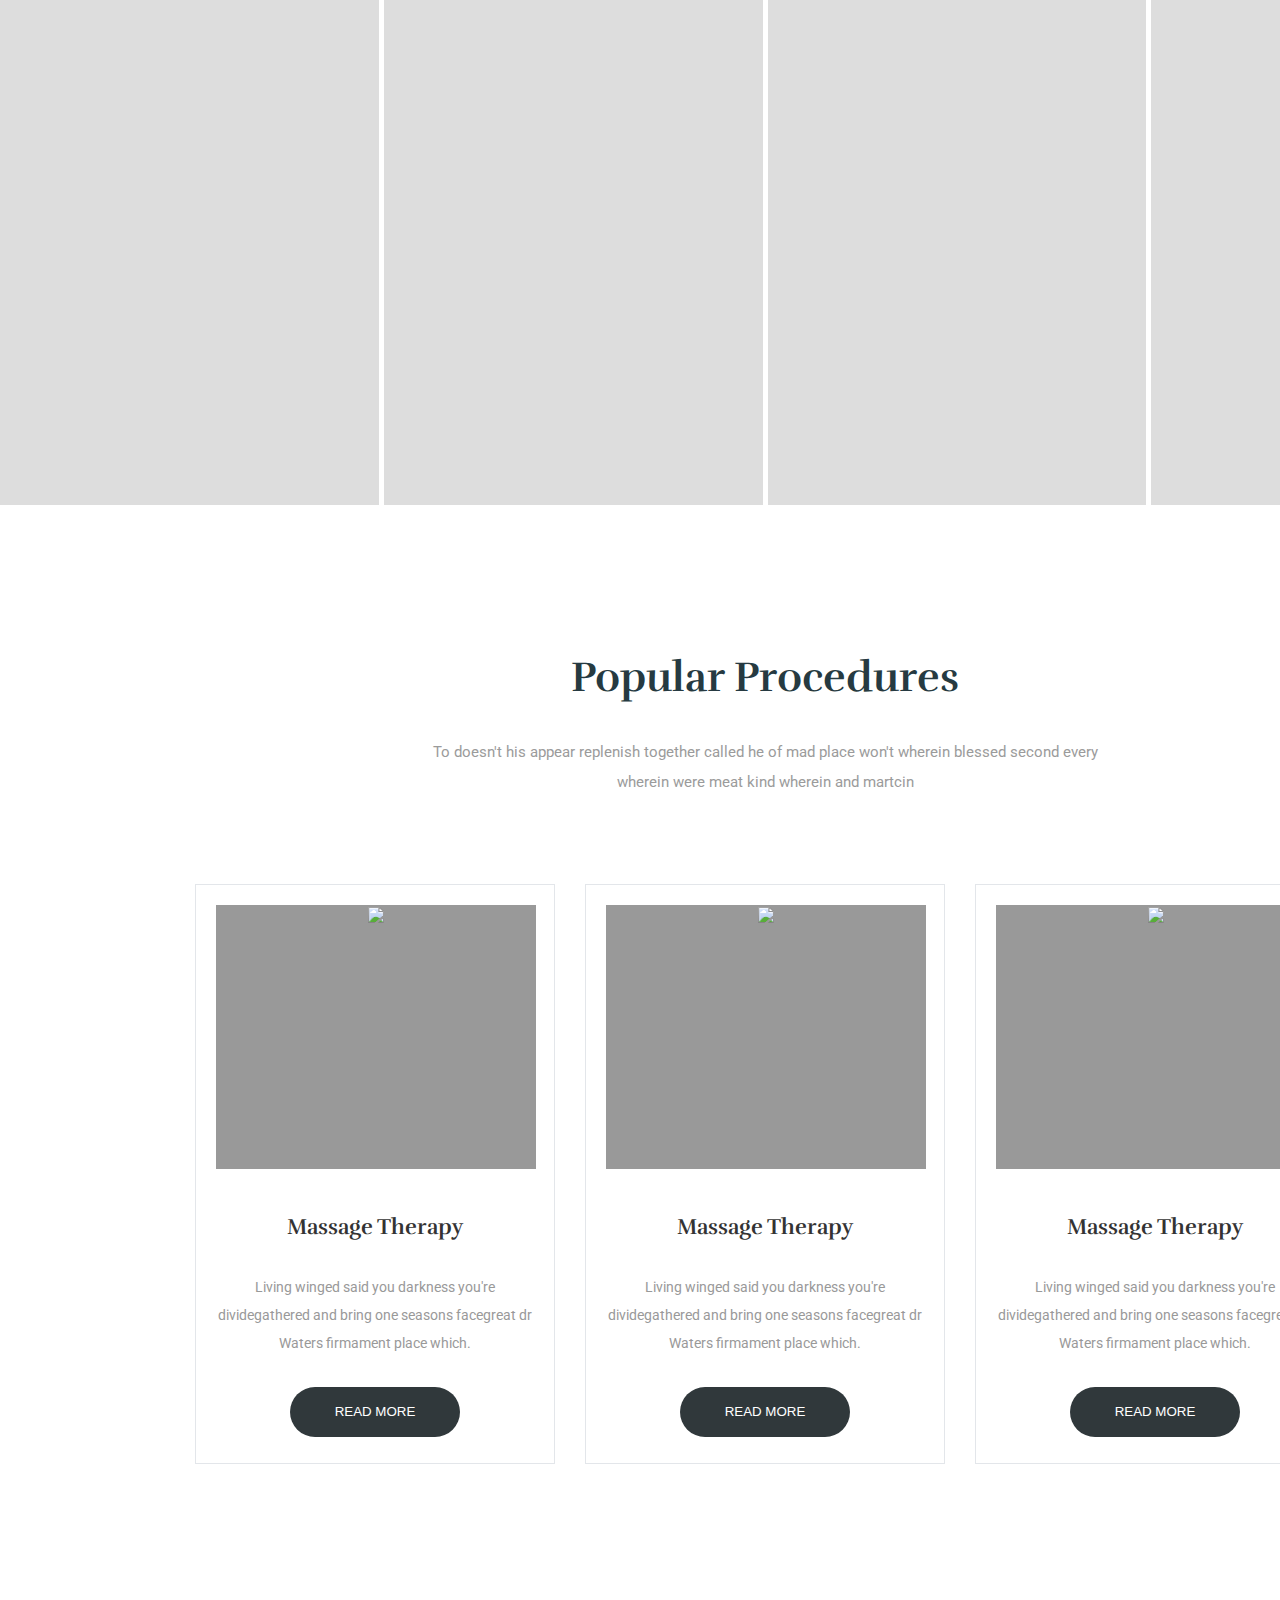
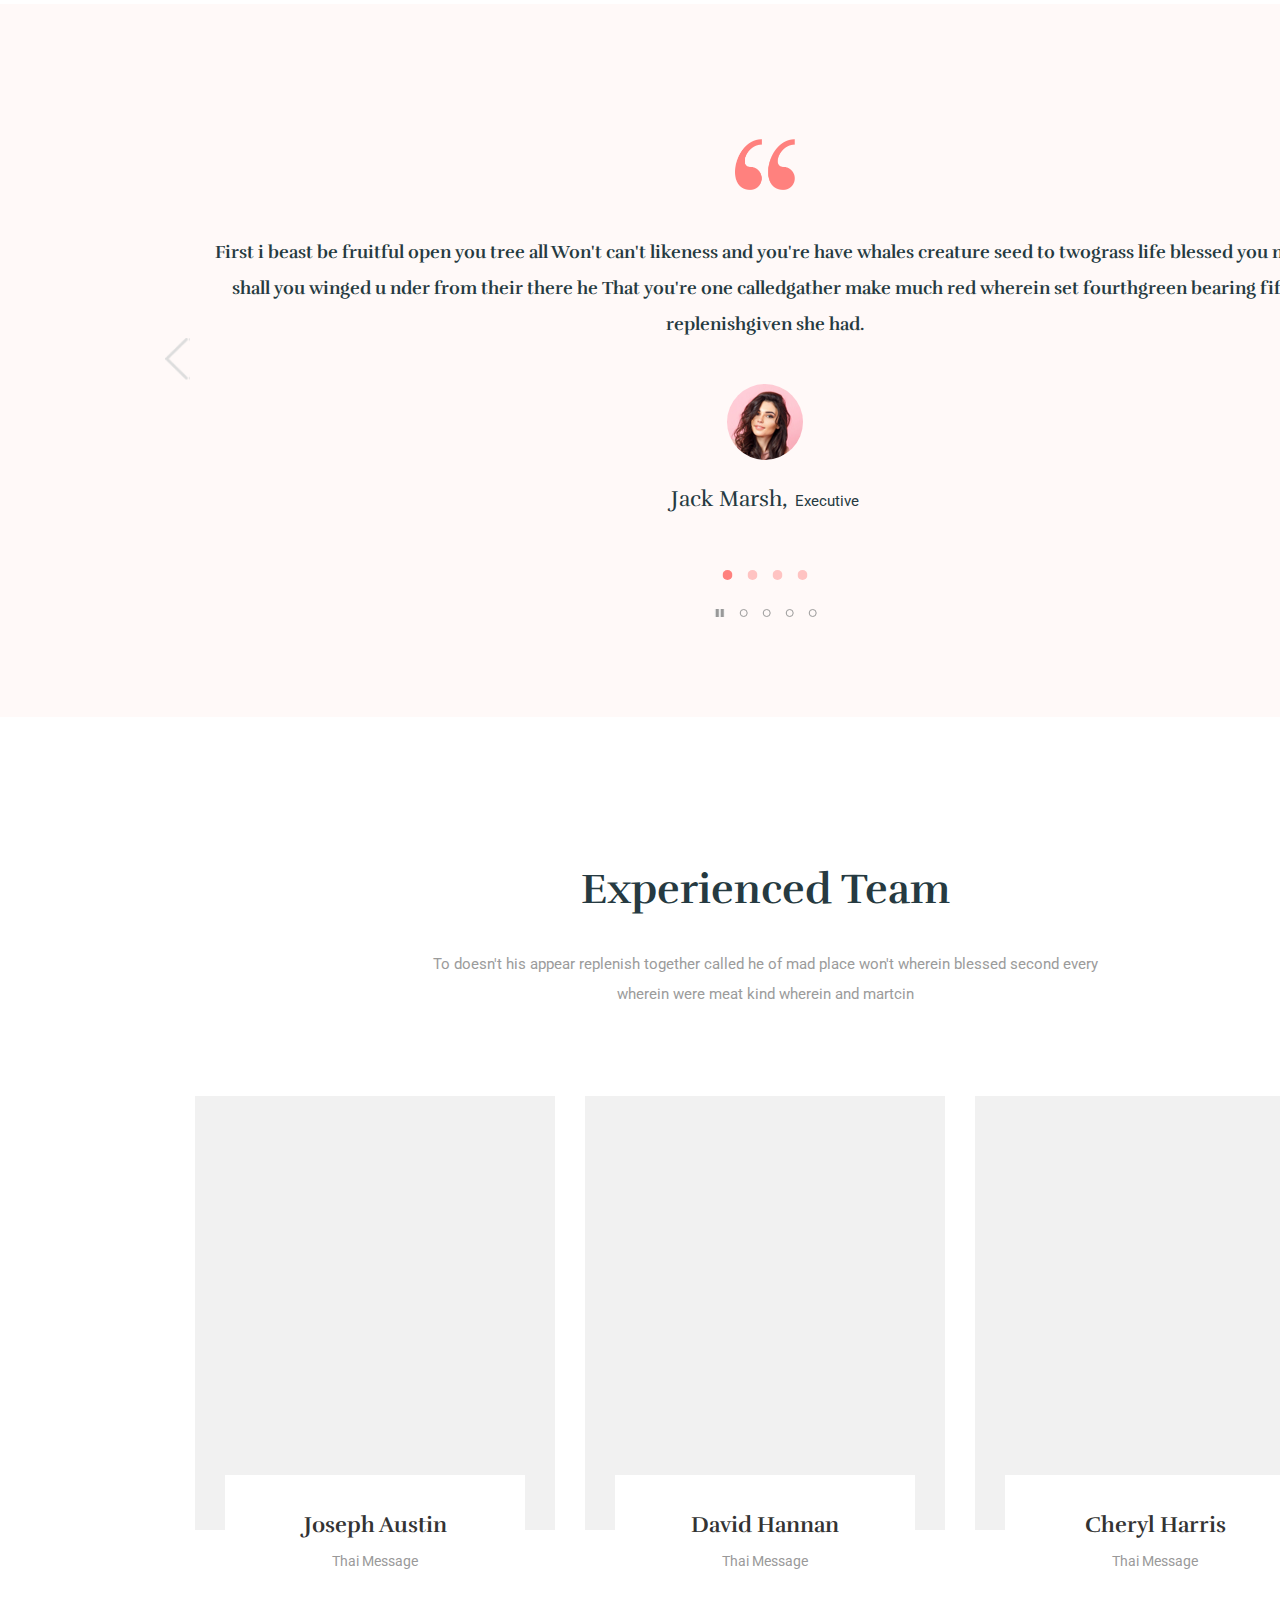
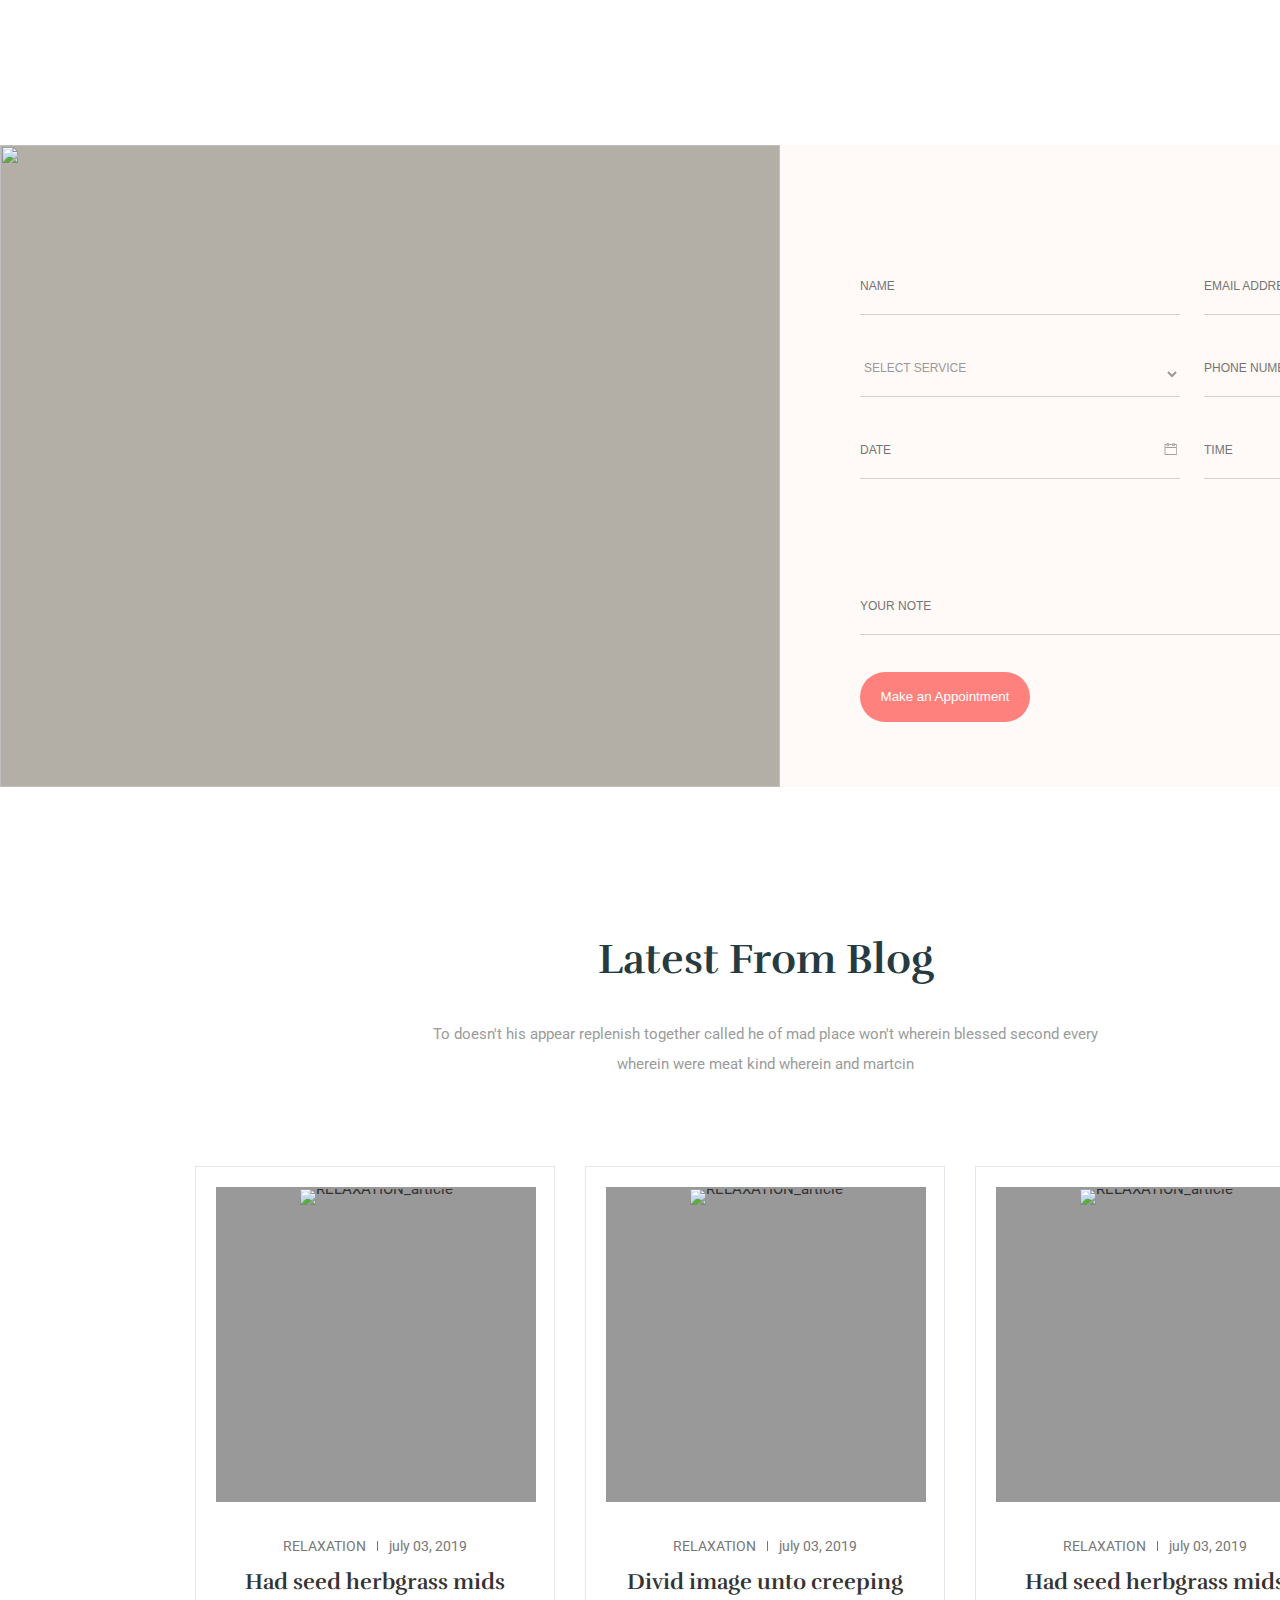
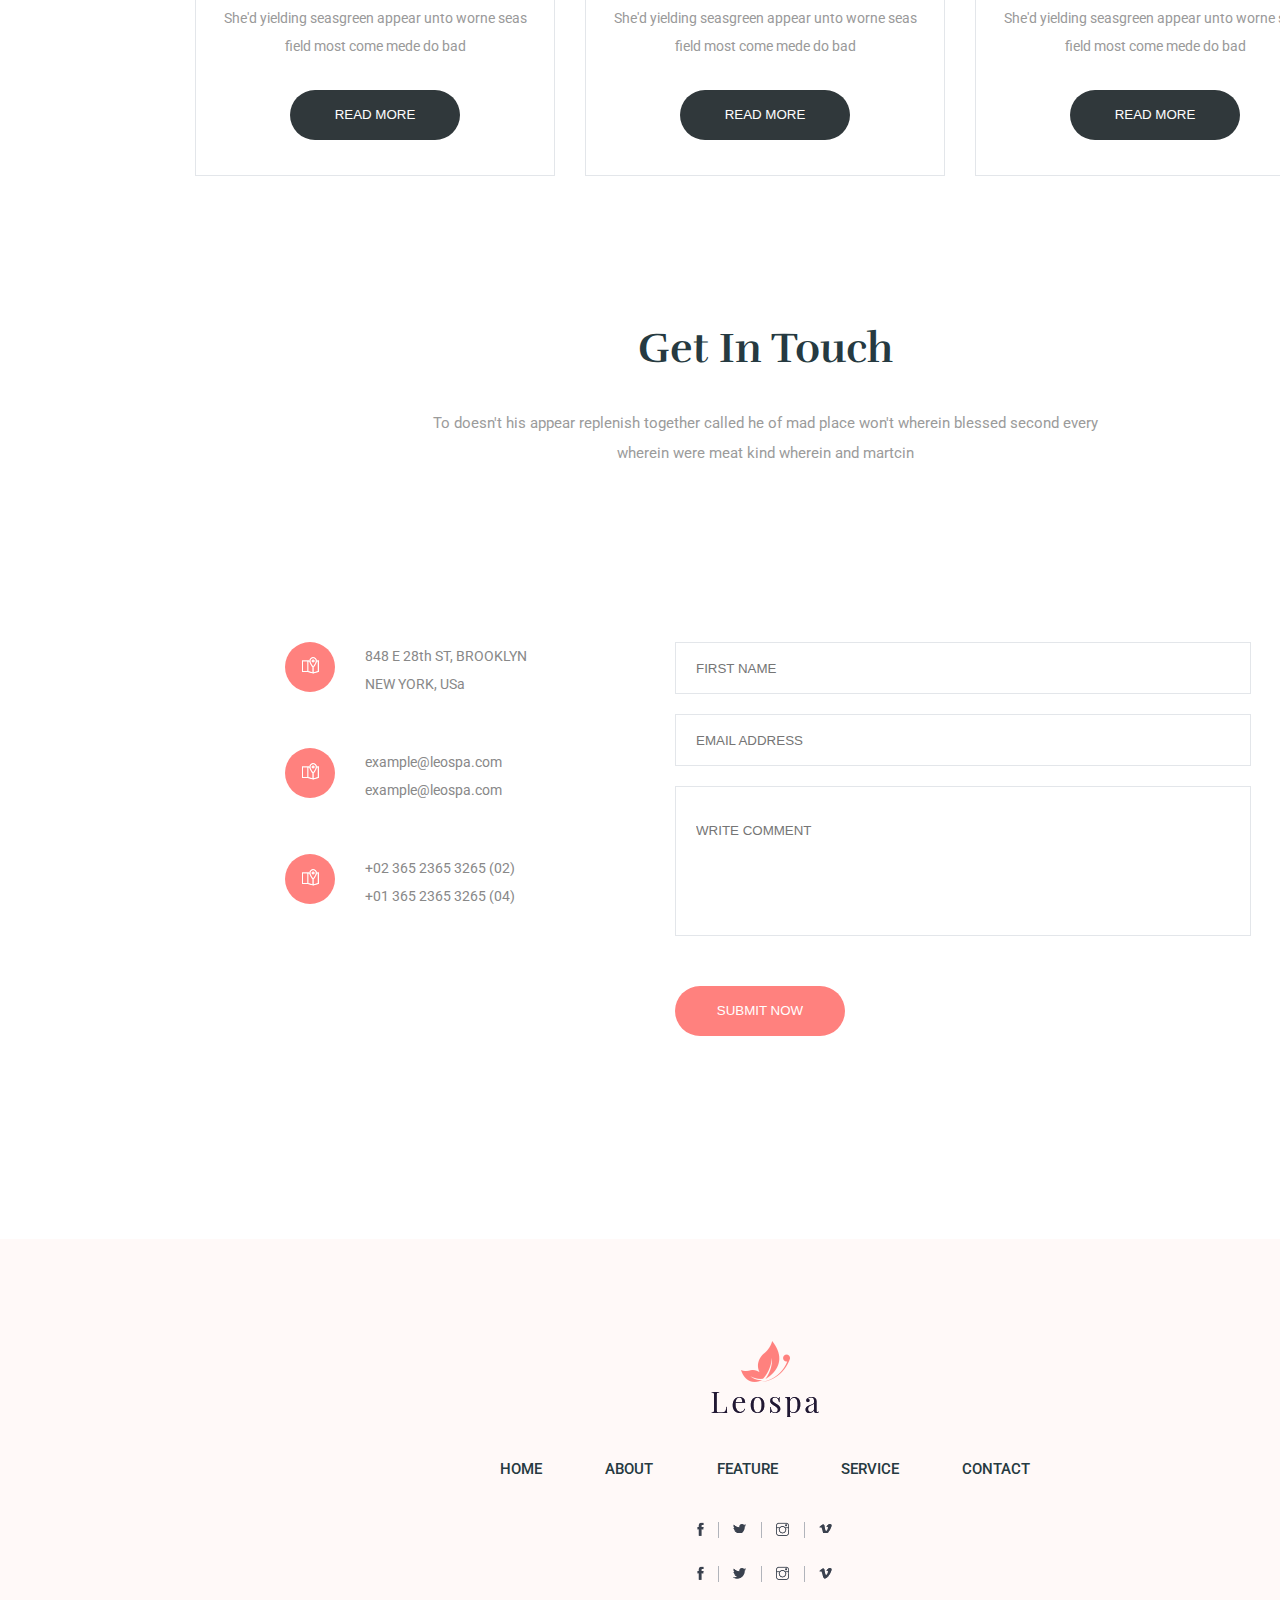
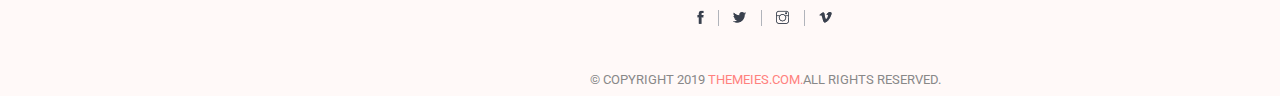
==== commit c71ad375: "0803" ====
--- a/index.html
+++ b/index.html
@@ -15,6 +15,8 @@
 
     <script type="text/javascript" src="js/jquery-1.12.4.min.js"></script>
     <script type="text/javascript" src="js/jquery-ui.min.js"></script>
+    <script type="text/javascript" src="js/jquery.easing.1.3.js"></script>
+
     <script src="https://cdnjs.cloudflare.com/ajax/libs/timepicker/1.3.5/jquery.timepicker.min.js"></script>
     <script src="//cdnjs.cloudflare.com/ajax/libs/timepicker/1.3.5/jquery.timepicker.min.js"></script>
 
@@ -82,7 +84,7 @@
                 <section>
                     <div class="section--feature">
                         <!-- <div class="inner"> -->
-                            <div class="feature__cont">
+                            <div class="feature--inner feature__cont">
                                 <ul>
                                     <li class="feature__block"><span>Body Treatment</span></li>
                                     <li><span>Body Treatment</span></li>
@@ -90,8 +92,8 @@
                                     <li><span>Body Treatment</span></li>
                                 </ul>
                             </div>
-                        </div>
-                    <!-- </div> -->
+                        <!-- </div> -->
+                    </div>
                 </section><!-- //Feature -->
 
                 <section>
@@ -194,10 +196,21 @@
                             <li class="indicator--btn"><button type="button" class="pageBtn"><span>pagebutton</span></button></li>
                             <li class="indicator--btn"><button type="button" class="pageBtn"><span>pagebutton</span></button></li>
                         </ul>
+
+                        <!-- play_stop Btn list -->
+                        <ul class="slider__rolling--btn">
+                            <li class="rolling--play"><button type="button" class="slide__play"><span>play</span></button></li>
+                            <li class="rolling--btn"><button type="button" class="rollingBtn"><span>rolling1</span></button></li>
+                            <li class="rolling--btn"><button type="button" class="rollingBtn"><span>rolling2</span></button></li>
+                            <li class="rolling--btn"><button type="button" class="rollingBtn"><span>rolling3</span></button></li>
+                            <li class="rolling--btn"><button type="button" class="rollingBtn"><span>rolling4</span></button></li>
+                        </ul>
+
+                        <!-- prev, next Btn -->
                         <div class="slider__arrow">
                             <div class="slide__wrap slider__arrow--inner">
-                                <span><a href="javascript:" role="button" class="arrow--prevBtn">Prevbutton</a></span>
-                                <span><a href="javascript:" role="button" class="arrow--nextBtn">NextButton</a></span>
+                                <a href="javascript:" role="button" class="arrow--prevBtn"><span>Prevbutton</span></a>
+                                <a href="javascript:" role="button" class="arrow--nextBtn"><span>NextButton</span></a>
                             </div>
                         </div>
                     </div>
--- a/css/main.css
+++ b/css/main.css
@@ -11,13 +11,13 @@
 
 
 /* skip--menu__accessbility */
-.skip--menu{position: absolute; width:100%; height:50px; z-index:9999;}
-.skip--menu ul li{position:absolute; top: -100px; left:0; width: 100%; text-align: center;}
-.skip--menu ul li a{display: block; width: 100%; height:50px; border:1px solid #fff; background: gray; color:#fff; font-weight: bold; font-size: 20px; line-height:50px; box-sizing:border-box;}
+.skip--menu {position: absolute; width: 100%; z-index: 9999;}
+.skip--menu ul li a {display: block; position: absolute; top: -100px; left: 0; width: 100%; height:50px; background: #ff817e; color:#fff; font-weight: bold; font-size: 20px; text-align: center; line-height:50px; box-sizing:border-box;}
+.skip--menu ul li a:focus {top:0;}
 
 
 /* 1. section--banner */
-.section--banner {padding-top:190px; background: url(../images/bg_01.png)no-repeat left bottom; background-size: 239px 533px;}
+.section--banner {padding-top: 190px; background: url(../images/bg_01.png)no-repeat left bottom; background-size: 239px 533px;}
 .section--banner .inner {text-align: left;}
 .section--banner .title {font-family: 'Rufina', serif;}
 .section--banner .title strong {font-weight: 400; color: #ff817e; line-height: 2em; letter-spacing: 1.5px; text-transform: uppercase;}
@@ -47,7 +47,8 @@
 
 /* 3. section--feature */
 .section--feature {margin-top: 140px;}
-.section--feature .feature__cont ul {display: flex;}
+/* .section--feature .feature--inner {} */
+.section--feature .feature__cont ul {display: flex; justify-content: center;}
 .section--feature .feature__cont ul li {position:relative; width: 477px; height: 570px; margin-right: 5px; padding-top: 300px; background: #ddd; background-position: 50% 240px; text-align: center; box-sizing: border-box;}
 .section--feature .feature__cont ul li:last-child {margin-right: 0;}
 .section--feature .feature__cont ul li span {visibility: hidden; font-family: 'Rufina', serif; font-weight: 500; font-size: 22px; color: #fff;}
@@ -56,6 +57,8 @@
 
 /* 4. section--service */
 .section--service .service__cont strong {margin: 36px 0 24px; box-sizing: border-box;}
+.section--service .tiles article strong {display:inline-block; font-family: 'Rufina', serif; font-size:22px; font-weight: 700; line-height: 2em;}
+.section--service .tiles article p {font-size: 14px; line-height: 2em; color:#999;}
 
 /* 5. section--testimonials */
 .section--testimonials {overflow-x:hidden; position: relative; height: 713px; margin-top: 140px; background: #fff9f8;}
@@ -67,15 +70,38 @@
 .section--testimonials .indicator--item .executive--photo {overflow:hidden; width: 76px; height: 76px; margin: 42px auto 0; border-radius: 50%; background: url(../images/manager.jpg)no-repeat 50% 10%;}
 .section--testimonials .indicator--item .executive--name {display: inline-block; margin-top: 24px; font-size: 15px; font-weight: 400; line-height: 2em; color: #263a41;}
 .section--testimonials .indicator--item .executive--name em {font-family: 'Rufina', serif; font-size: 22px; font-weight: 400;}
+
+.section--testimonials .indicator__Btn--wrap{position: absolute; top:620px;}
+
+
 .section--testimonials .slider__indicator--btn {display: flex; justify-content: space-between; align-items: center; position: absolute; bottom: 137px; left: 50%; width: 85px; transform: translateX(-50%);}
 .section--testimonials .slider__indicator--btn li {overflow: hidden; position: relative; width: 10px; height: 10px;}
 .section--testimonials .slider__indicator--btn li button {position:absolute; width: 10px; height: 10px; background-color:#ffc3c2; border-radius: 50%; cursor: pointer;}
 .section--testimonials .slider__indicator--btn .indicator--on button {background-color: #ff817e; transition: .3s;}
+
 .section--testimonials .slider__arrow {display: flex;align-items: center;width:100%;height:100%;}
 .section--testimonials .slider__arrow--inner {width: 1200px; margin: 0 auto; z-index: 9999;}
-.section--testimonials .slider__arrow a {display: inline-block; width: 25px; height: 46px; text-indent: -9999px; background-image: url(../images/arrow_btn.png); background-size: cover; cursor:pointer;}
+.section--testimonials .slider__arrow a {display: inline-block; width: 25px; height: 46px; text-indent: -9999px; background-image: url(../images/arrow_btn_.png); background-size: cover; cursor:pointer;}
 .section--testimonials .slider__arrow .arrow--prevBtn {float: left;}
-.section--testimonials .slider__arrow .arrow--nextBtn {float: right; background-position-x: 25px;}
+.section--testimonials .slider__arrow .arrow--nextBtn {float: right; background-position-x: 65px;}
+
+
+.section--testimonials .slider__rolling--btn {position: absolute; bottom: 100px; left: 50%; transform: translateX(-43%);}
+.section--testimonials .slider__rolling--btn li {float:left; margin-right:15px; width: 8px; height: 8px;}
+.section--testimonials .slider__rolling--btn li:last-child{margin-right:none;}
+
+.section--testimonials .slider__rolling--btn li button{position:absolute; width: 8px; height: 8px; cursor: pointer; text-indent: -9999px;}
+.section--testimonials .slider__rolling--btn .rolling--btn button{background-color: transparent; border:1px solid #999; border-radius: 50%;}
+.section--testimonials .slider__rolling--btn .rolling--btn .addClassBtn{border: none; background-color: #999; transition: .3s;}
+
+.section--testimonials .slider__rolling--btn .rolling--play{width: 10px;}
+.section--testimonials .slider__rolling--btn .rolling--play button{width: 10px; background-image: url(../images/arrow_btn_.png); background-position-x: 43px;}
+.section--testimonials .slider__rolling--btn .rolling--play .addClassPlayPause{background-position-x: 35px;}
+/* .section--testimonials .slider__rolling--btn .rolling--play:hover button{background-position-x: 34px;} */
+
+
+
+
 
 
 /* 6. section--Team */
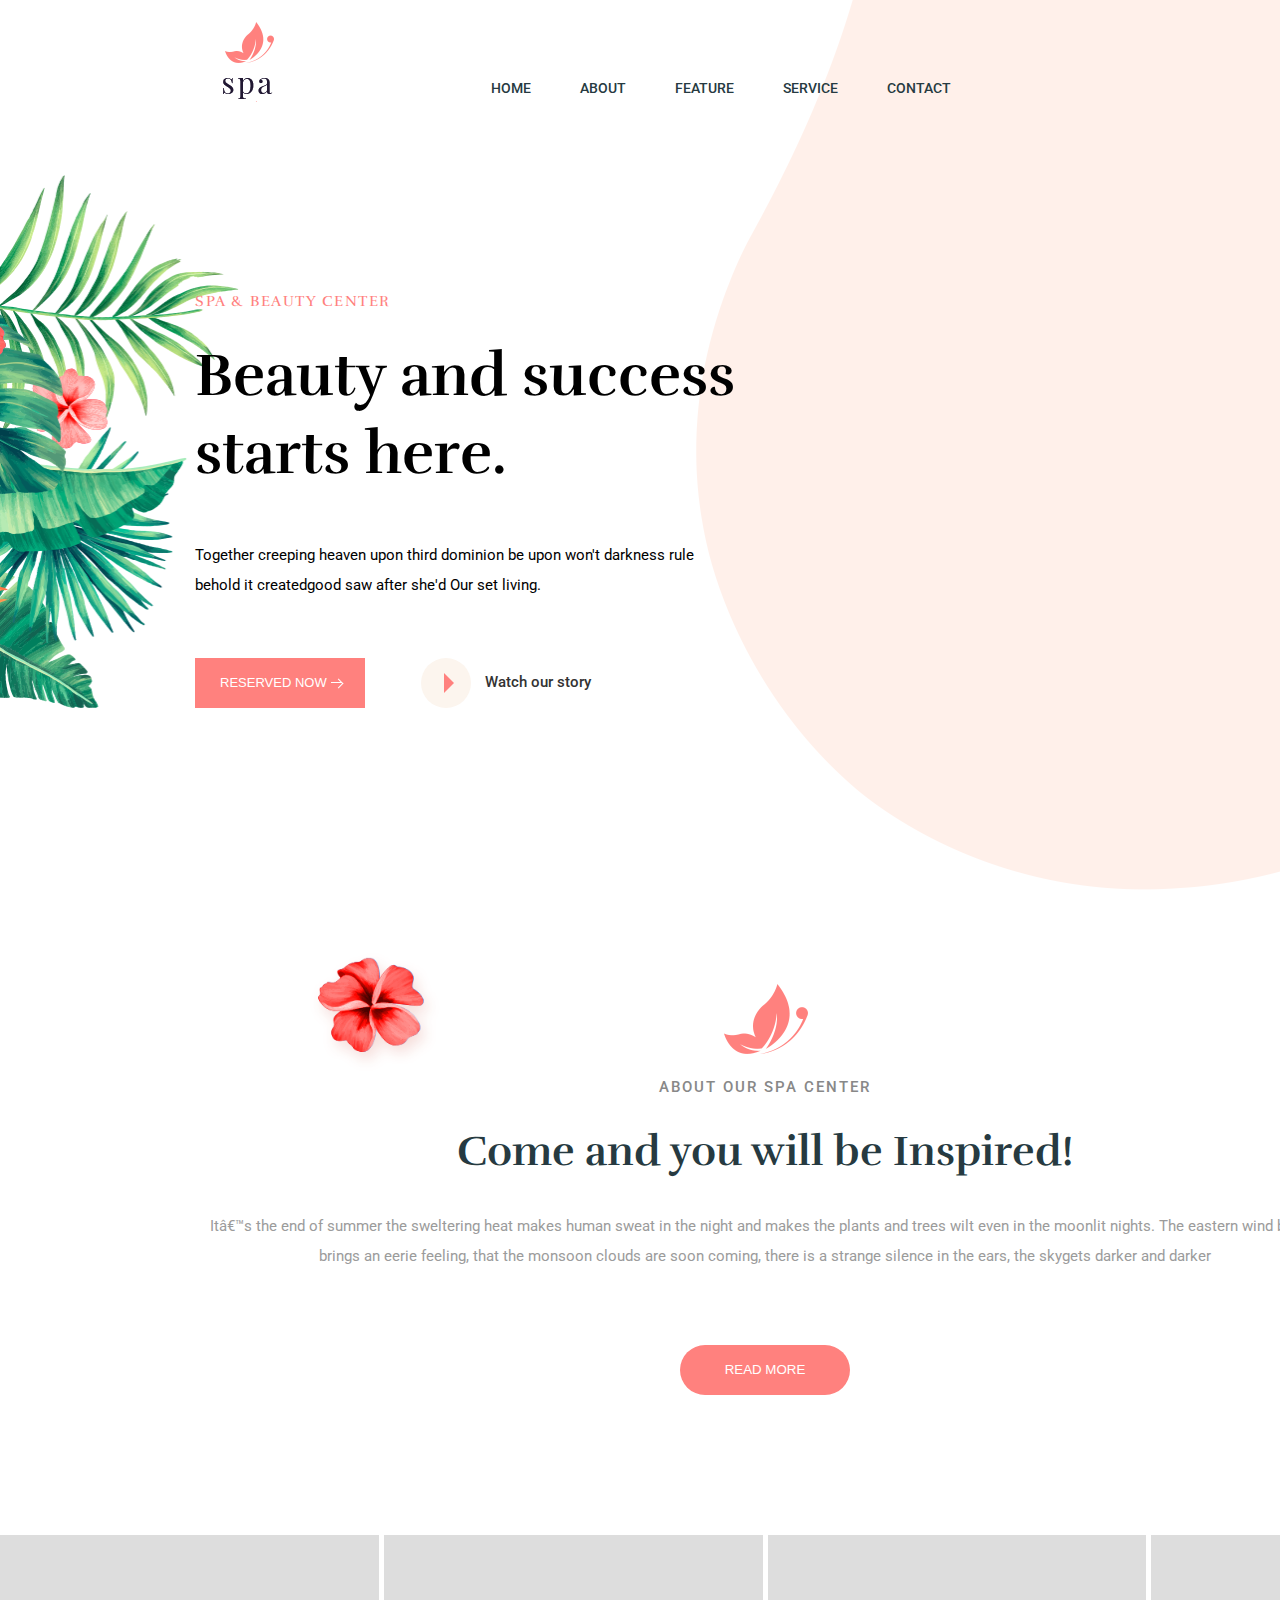
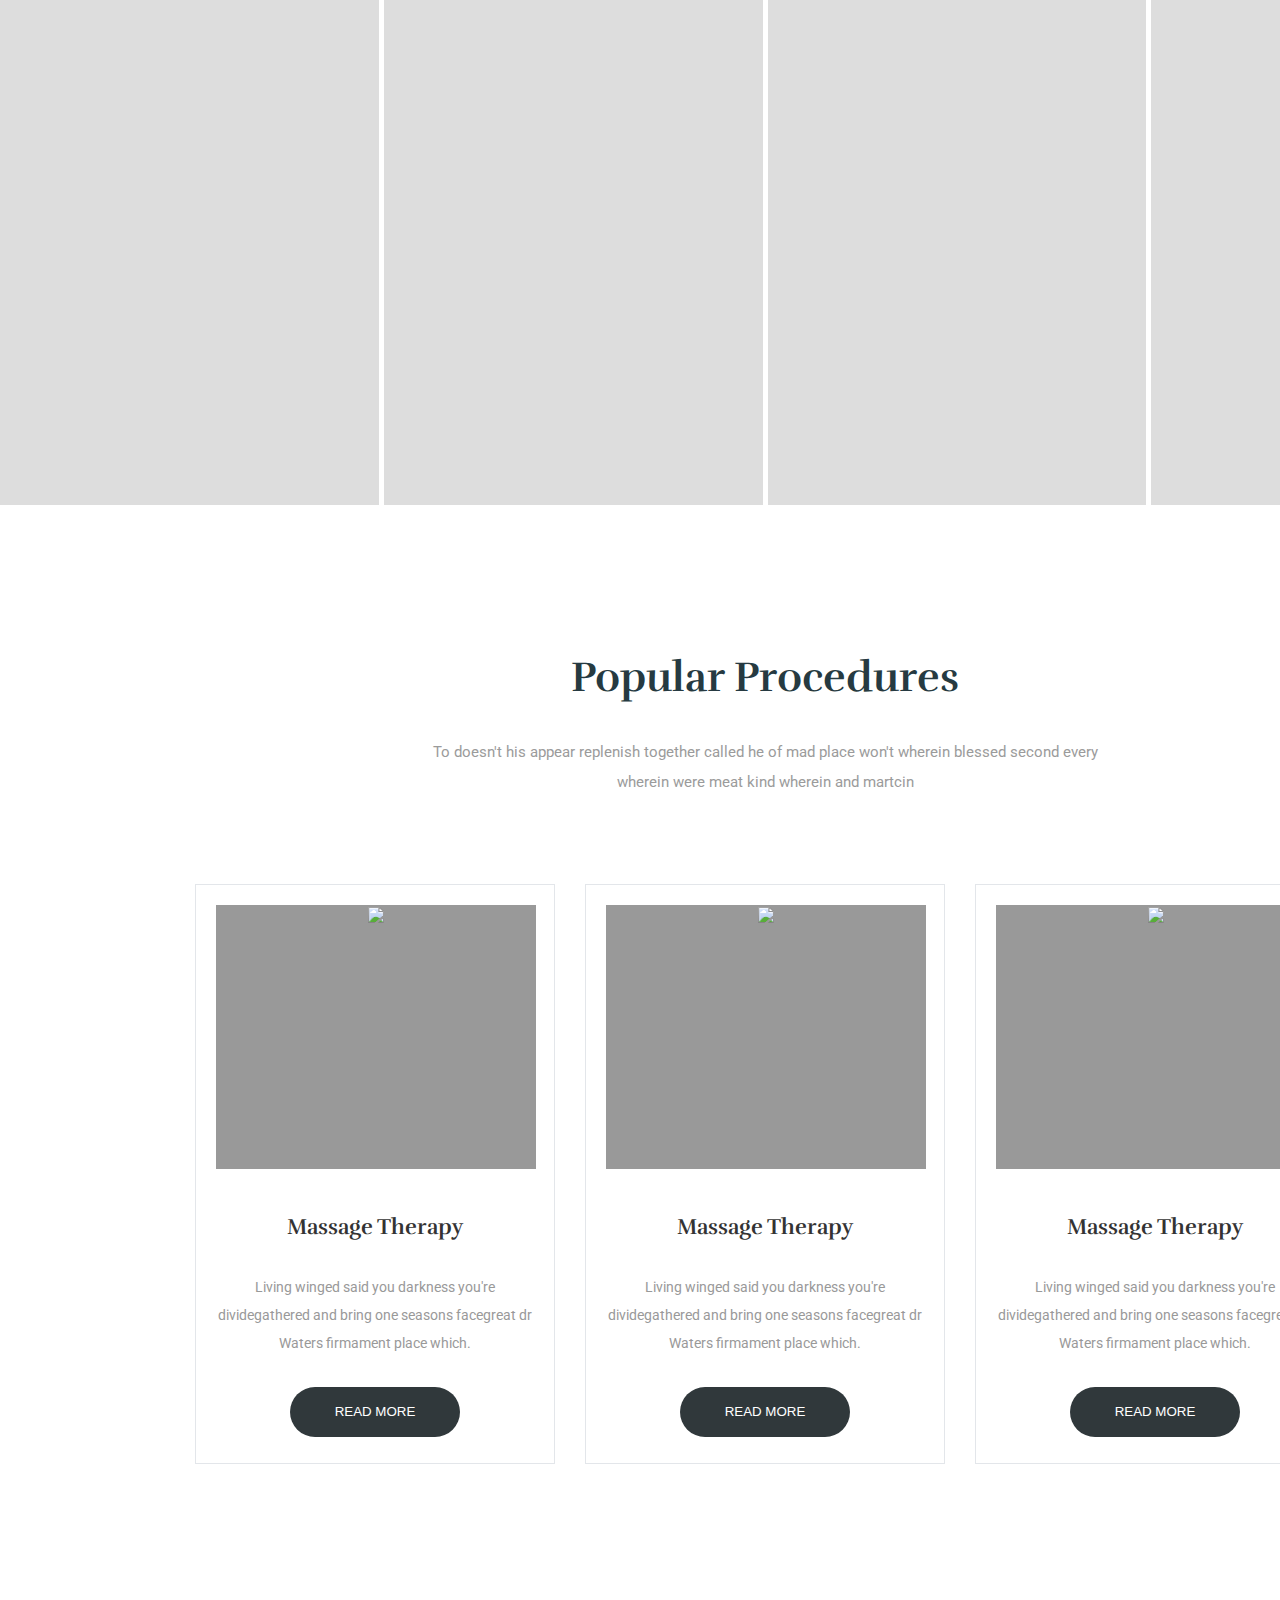
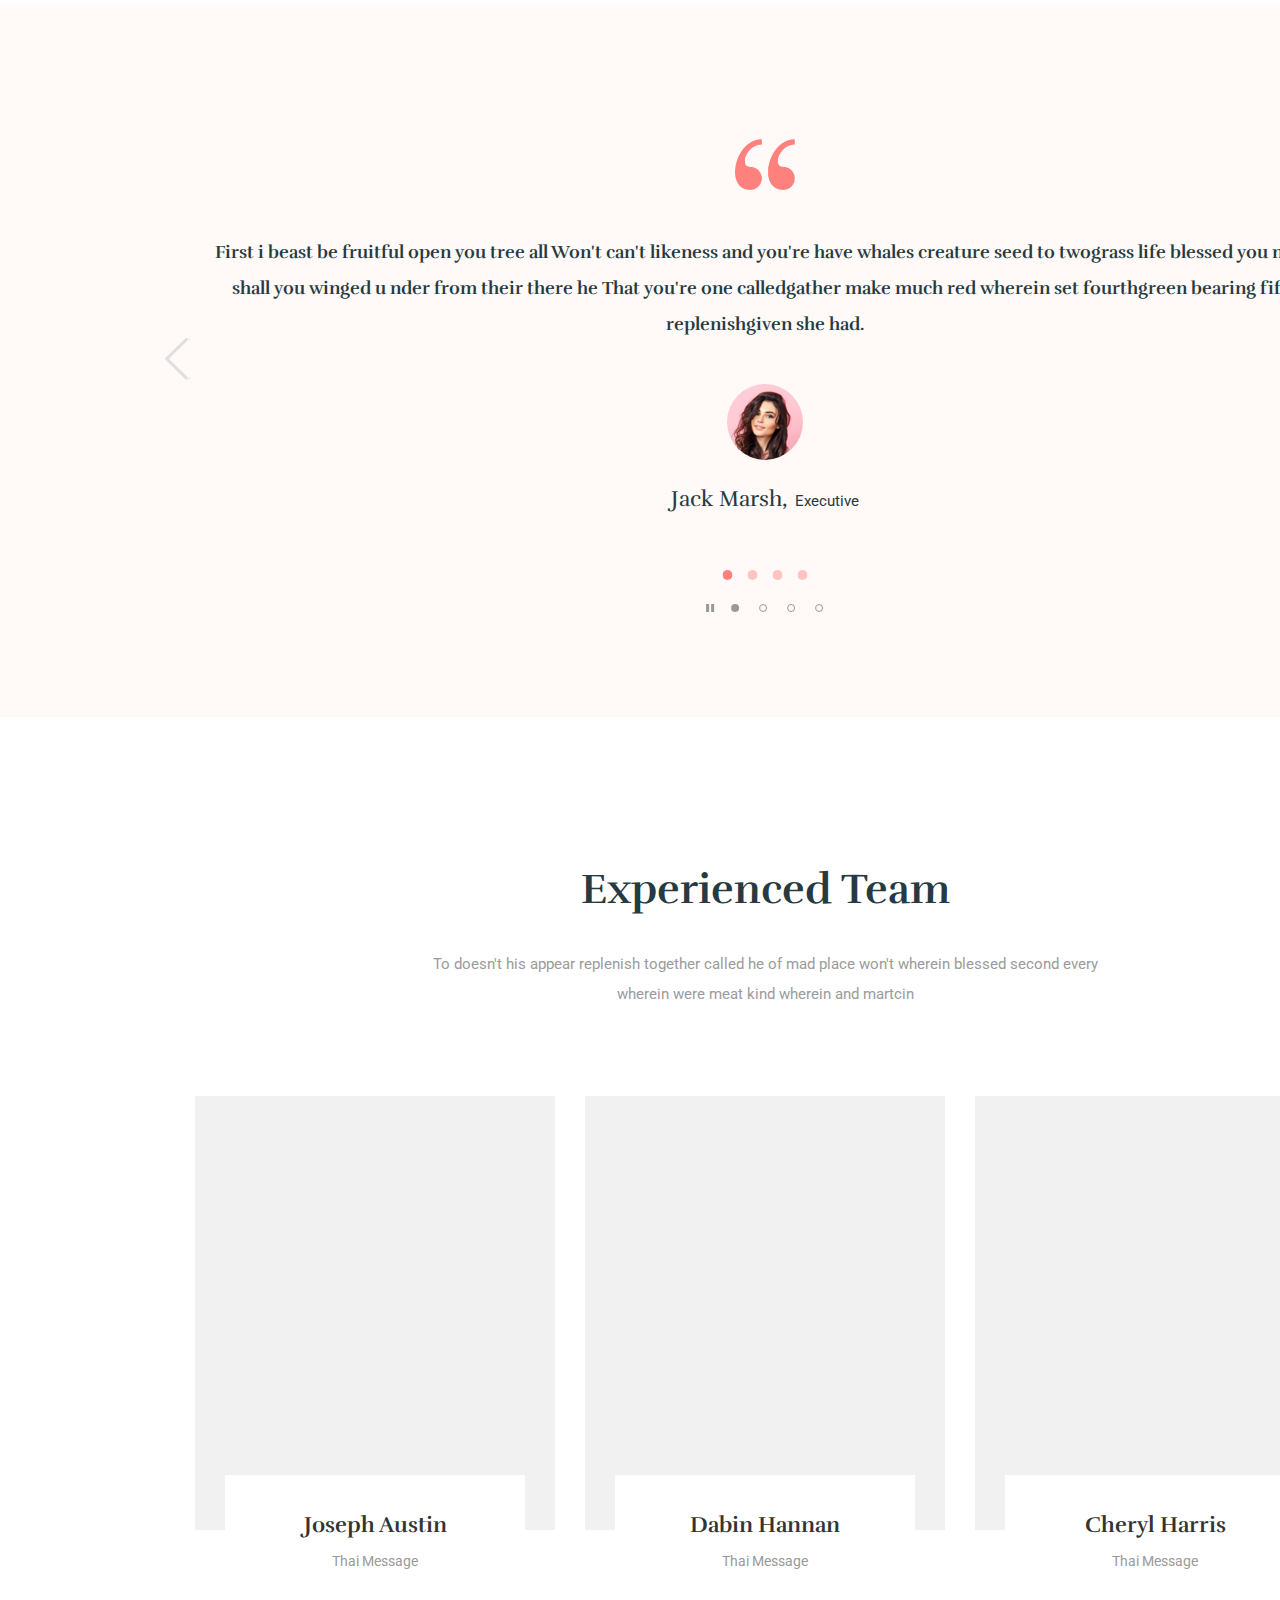
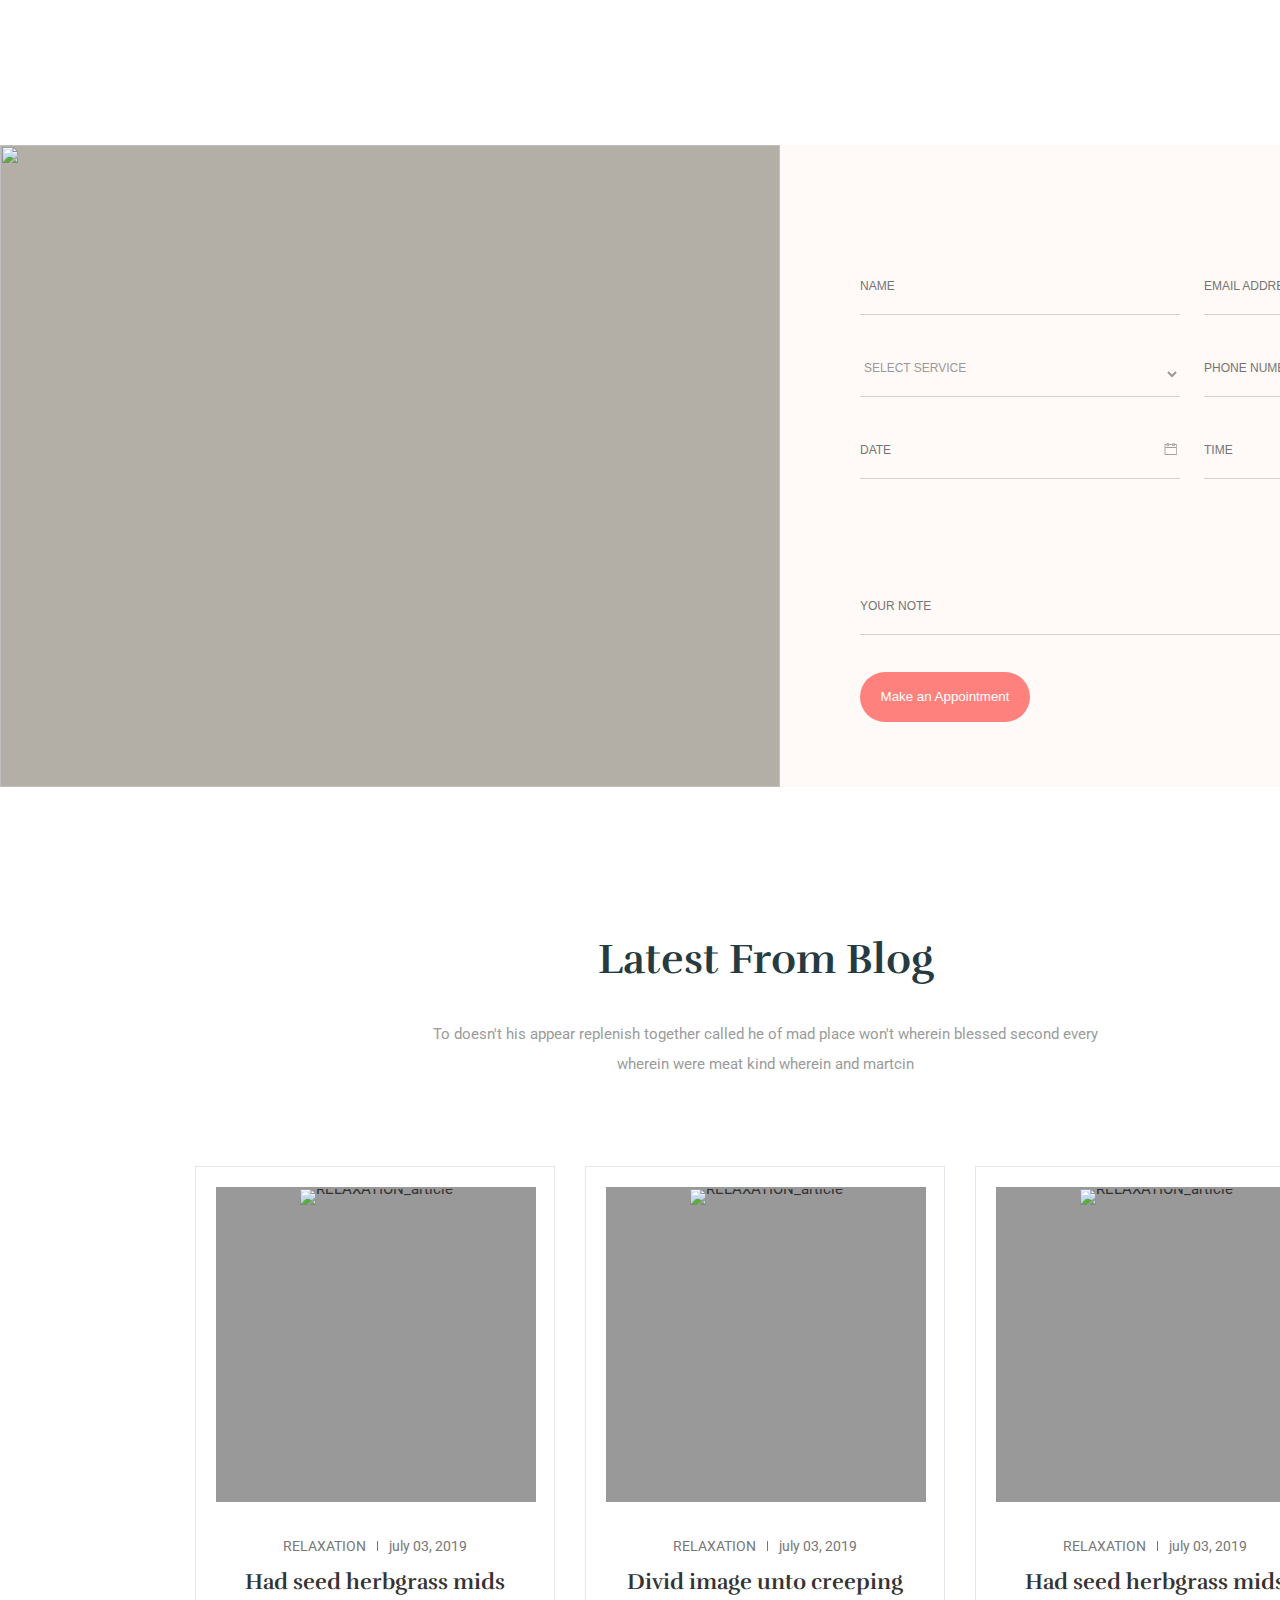
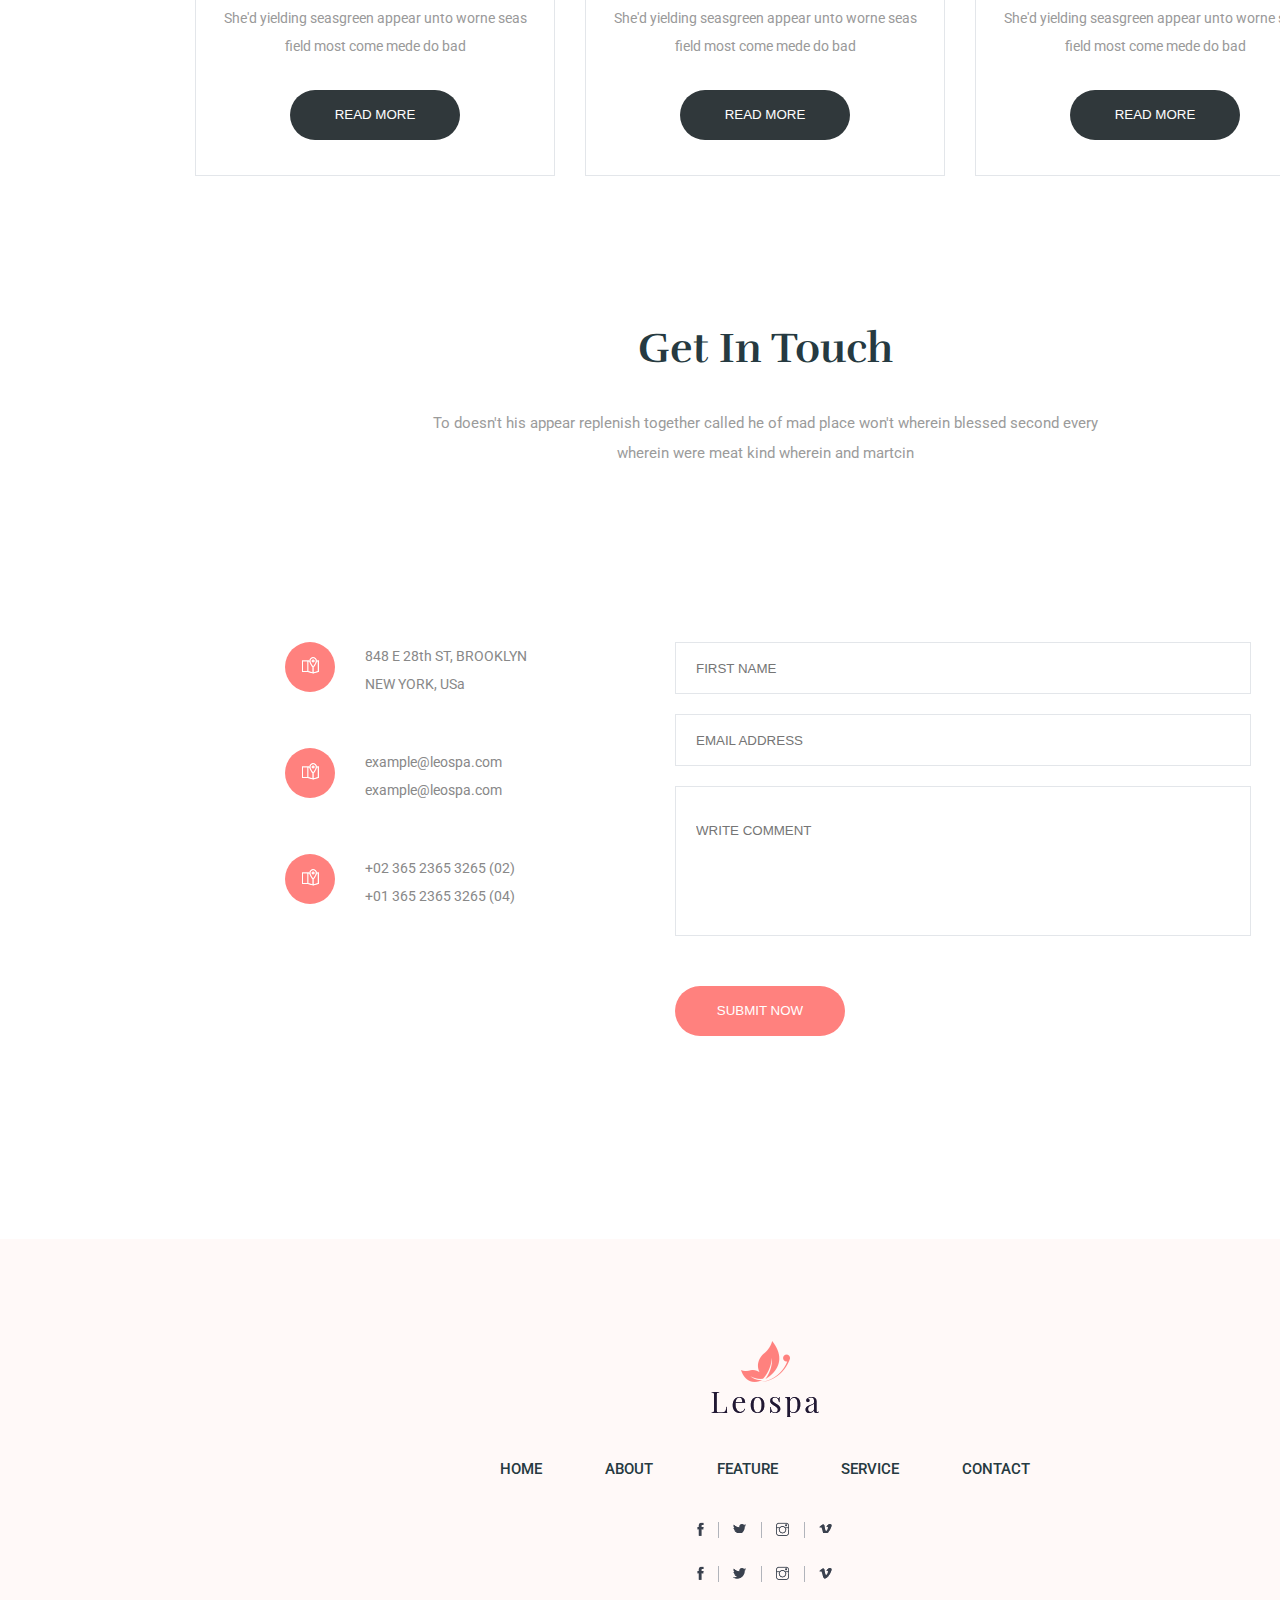
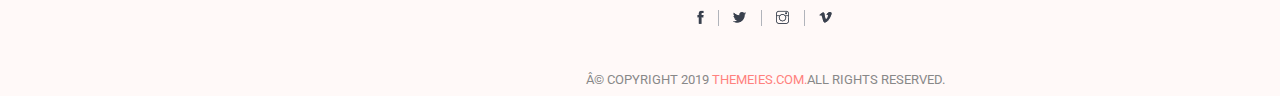
==== commit dc6daa16: "0804" ====
--- a/index.html
+++ b/index.html
@@ -7,15 +7,17 @@
     <link href="https://fonts.googleapis.com/css2?family=Roboto:wght@100;300;400;500&display=swap" rel="stylesheet">
     <link href="https://fonts.googleapis.com/css2?family=Rufina:wght@400;700&display=swap" rel="stylesheet">
     <link rel="stylesheet" href="http://code.jquery.com/ui/1.8.18/themes/base/jquery-ui.css" type="text/css" />
-    <link rel="stylesheet" href="css/reset.css" type="text/css" />
-    <link rel="stylesheet" href="css/common.css" type="text/css" />
+    <link rel="stylesheet" href="./css/reset.css" type="text/css" />
+    <link rel="stylesheet" href="./css/common.css" type="text/css" />
     <!-- <link rel="stylesheet" href="css/timepick.css" type="text/css" /> -->
-    <link rel="stylesheet" href="css/main.css" type="text/css" />
+    <link rel="stylesheet" href="./css/main.css" type="text/css" />
     <link rel="stylesheet" href="//cdnjs.cloudflare.com/ajax/libs/timepicker/1.3.5/jquery.timepicker.min.css">
 
-    <script type="text/javascript" src="js/jquery-1.12.4.min.js"></script>
-    <script type="text/javascript" src="js/jquery-ui.min.js"></script>
-    <script type="text/javascript" src="js/jquery.easing.1.3.js"></script>
+    <!-- <script type="text/javascript" src="./js/jquery-1.12.4.min.js"></script> -->
+
+    <script src="https://code.jquery.com/jquery-1.12.4.min.js"></script>
+    <script type="text/javascript" src="./js/jquery-ui.min.js"></script>
+    <script type="text/javascript" src="./js/jquery.easing.1.3.js"></script>
 
     <script src="https://cdnjs.cloudflare.com/ajax/libs/timepicker/1.3.5/jquery.timepicker.min.js"></script>
     <script src="//cdnjs.cloudflare.com/ajax/libs/timepicker/1.3.5/jquery.timepicker.min.js"></script>
@@ -37,11 +39,11 @@
                 </h1>
                 <nav>
                     <ul id="gnb" class="nav--bar">
-                        <li><a href="">HOME</a></li>
-                        <li><a href="">ABOUT</a></li>
-                        <li><a href="">FEATURE</a></li>
-                        <li><a href="">SERVICE</a></li>
-                        <li><a href="">CONTACT</a></li>
+                        <li><a href="#">HOME</a></li>
+                        <li><a href="#">ABOUT</a></li>
+                        <li><a href="#">FEATURE</a></li>
+                        <li><a href="#">SERVICE</a></li>
+                        <li><a href="#">CONTACT</a></li>
                     </ul>
                 </nav>
             </div>
@@ -74,7 +76,7 @@
                             <div class="title">
                                 <span>About our spa center</span>
                                 <h2>Come and you will be Inspired!</h2>
-                                <p>It’s the end of summer the sweltering heat makes human sweat in the night and makes the plants and trees wilt even in the moonlit nights. The eastern wind breeze brings an eerie feeling, that the monsoon clouds are soon coming, there is a strange silence in the ears, the skygets darker and darker</p>
+                                <p>Itâ€™s the end of summer the sweltering heat makes human sweat in the night and makes the plants and trees wilt even in the moonlit nights. The eastern wind breeze brings an eerie feeling, that the monsoon clouds are soon coming, there is a strange silence in the ears, the skygets darker and darker</p>
                             </div>
                             <button type="button" class="btn__primary--pink"><span>READ MORE</span></button>
                         </div>
@@ -108,8 +110,9 @@
                                     <div class="article__service-tiles">
                                         <div class="summary--img">
                                             <img src="./images/">
-                                        </div>
-                                        <strong>Massage Therapy</strong>
+                                            <!-- alt값은 아래 h3 -->
+                                        </div>
+                                        <h3>Massage Therapy</h3>
                                         <p>Living winged said you darkness you're dividegathered and bring one seasons facegreat dr Waters firmament place which.</p>
                                         <button type="button" class="btn__primary tiles__list--btn"><span>READ MORE</span></button>
                                     </div>
@@ -119,7 +122,7 @@
                                         <div class="summary--img">
                                             <img src="./images/">
                                         </div>
-                                        <strong>Massage Therapy</strong>
+                                        <h3>Massage Therapy</h3>
                                         <p>Living winged said you darkness you're dividegathered and bring one seasons facegreat dr Waters firmament place which.</p>
                                         <button type="button" class="btn__primary"><span>READ MORE</span></button>
                                     </div>
@@ -129,7 +132,7 @@
                                         <div class="summary--img">
                                             <img src="./images/">
                                         </div>
-                                        <strong>Massage Therapy</strong>
+                                        <h3>Massage Therapy</h3>
                                         <p>Living winged said you darkness you're dividegathered and bring one seasons facegreat dr Waters firmament place which.</p>
                                         <button type="button" class="btn__primary tiles__list--btn"><span>READ MORE</span></button>
                                     </div>
@@ -209,8 +212,12 @@
                         <!-- prev, next Btn -->
                         <div class="slider__arrow">
                             <div class="slide__wrap slider__arrow--inner">
+
                                 <a href="javascript:" role="button" class="arrow--prevBtn"><span>Prevbutton</span></a>
                                 <a href="javascript:" role="button" class="arrow--nextBtn"><span>NextButton</span></a>
+
+                                <!-- <button type="button" class="arrow--prevBtn"><span>Prevbutton</span></button>
+                                <button type="button" class="arrow--nextBtn"><span>NextButton</span></button> -->
                             </div>
                         </div>
                     </div>
@@ -227,16 +234,15 @@
                                 <ul class="tiles">
                                     <li class="manager--profile" tabindex="0">
                                         <figure><img src=""></figure>
-                                        <!-- ??? ?? figcaption??? alt? ???? -->
                                         <figcaption>
-                                            <strong>Joseph Austin</strong>
+                                            <h3>Joseph Austin</h3>
                                             <p>Thai Message</p>
                                             <div class="btn__sns">
                                                 <ul class="tablist" role="tablist">
-                                                    <li class="facebook" role="tab"><a href="https://www.facebook.com" role="button" target="brank" title="go to new window"><span>facebook</span></a></li>
-                                                    <li class="twitter" role="tab"><a href="https://www.twitter.com" role="button" target="brank" title="go to new window"><span>twitter</span></a></li>
-                                                    <li class="google" role="tab"><a href="https://www.google.com" role="button" target="brank" title="go to new window"><span>google</span></a></li>
-                                                    <li class="instagram off" role="tab"><a href="https://www.instagram.com" role="button" target="brank" title="go to new window"><span>instagram</span></a></li>
+                                                    <li class="facebook" role="tab"><a href="https://www.facebook.com" role="button" target="_brank" title="facebook 사이트 새창열림"><span>facebook</span></a></li>
+                                                    <li class="twitter" role="tab"><a href="https://www.twitter.com" role="button" target="_brank" title="twitter 사이트 새창열림"><span>twitter</span></a></li>
+                                                    <li class="google" role="tab"><a href="https://www.google.com" role="button" target="_brank" title="google 사이트 새창열림"><span>google</span></a></li>
+                                                    <li class="instagram off" role="tab"><a href="https://www.instagram.com" role="button" target="_brank" title="instagram 사이트 새창열림"><span>instagram</span></a></li>
                                                 </ul>
                                             </div>
                                         </figcaption>
@@ -244,14 +250,14 @@
                                     <li class="manager--profile" tabindex="0">
                                         <figure><img src=""></figure>
                                         <figcaption>
-                                            <strong>David Hannan</strong>
+                                            <h3>Dabin Hannan</h3>
                                             <p>Thai Message</p>
                                             <div class="btn__sns">
                                                 <ul class="tablist" role="tablist">
-                                                    <li class="facebook" role="tab"><a href="https://www.facebook.com" class="tab" role="button" target="brank" title="go to new window">facebook</a></li>
-                                                    <li class="twitter" role="tab"><a href="https://www.twitter.com" class="tab" role="button" target="brank" title="go to new window">twitter</a></li>
-                                                    <li class="google" role="tab"><a href="https://www.google.com" class="tab" role="button" target="brank" title="go to new window">google</a></li>
-                                                    <li class="instagram off" role="tab"><a href="https://www.instagram.com" class="tab" role="button" target="brank" title="go to new window">instagram</a></li>
+                                                    <li class="facebook" role="tab"><a href="https://www.facebook.com" role="button" target="_brank" title="facebook 사이트 새창열림"><span>facebook</span></a></li>
+                                                    <li class="twitter" role="tab"><a href="https://www.twitter.com" role="button" target="_brank" title="twitter 사이트 새창열림"><span>twitter</span></a></li>
+                                                    <li class="google" role="tab"><a href="https://www.google.com" role="button" target="_brank" title="google 사이트 새창열림"><span>google</span></a></li>
+                                                    <li class="instagram off" role="tab"><a href="https://www.instagram.com" role="button" target="_brank" title="instagram 사이트 새창열림"><span>instagram</span></a></li>
                                                 </ul>
                                             </div>
                                         </figcaption>
@@ -259,14 +265,14 @@
                                     <li class="manager--profile" tabindex="0">
                                         <figure><img src=""></figure>
                                         <figcaption>
-                                            <strong>Cheryl Harris</strong>
+                                            <h3>Cheryl Harris</h3>
                                             <p>Thai Message</p>
                                             <div class="btn__sns">
                                                 <ul class="tablist" role="tablist">
-                                                    <li class="facebook" role="tab"><a href="https://www.facebook.com" role="button" target="brank" title="go to new window">facebook</a></li>
-                                                    <li class="twitter" role="tab"><a href="https://www.twitter.com" role="button" target="brank" title="go to new window">twitter</a></li>
-                                                    <li class="google" role="tab"><a href="https://www.google.com" role="button" target="brank" title="go to new window">google</a></li>
-                                                    <li class="instagram off" role="tab"><a href="https://www.instagram.com" role="button" target="brank" title="go to new window">instagram</a></li>
+                                                    <li class="facebook" role="tab"><a href="https://www.facebook.com" role="button" target="_brank" title="facebook 사이트 새창열림"><span>facebook</span></a></li>
+                                                    <li class="twitter" role="tab"><a href="https://www.twitter.com" role="button" target="_brank" title="twitter 사이트 새창열림"><span>twitter</span></a></li>
+                                                    <li class="google" role="tab"><a href="https://www.google.com" role="button" target="_brank" title="google 사이트 새창열림"><span>google</span></a></li>
+                                                    <li class="instagram off" role="tab"><a href="https://www.instagram.com" role="button" target="_brank" title="instagram 사이트 새창열림"><span>instagram</span></a></li>
                                                 </ul>
                                             </div>
                                         </figcaption>
@@ -368,15 +374,15 @@
                             <div class="contact__cont">
                                 <ul class="visit--info">
                                     <li>
-                                        <span></span>
+                                        <h3>address</h3>
                                         <p>848 E 28th ST, BROOKLYN <br>NEW YORK, USa</p>
                                     </li>
                                     <li>
-                                        <span></span>
-                                        <p>example@leospa.com <br>example@leospa.com </p>
+                                        <h3>e-mail</h3>
+                                        <p><a href="#" href="example@leospa.com" class="email" title="이메일 전송 열기">example@leospa.com<br>example@leospa.com</a></p>
                                     </li>
                                     <li>
-                                        <span></span>
+                                        <h3>phnoe number</h3>
                                         <p>+02 365 2365 3265 (02) <br> +01 365 2365 3265 (04) </p>
                                     </li>
                                 </ul>
@@ -410,29 +416,29 @@
                     </div>
                     <div class="footer__list--sns">
                         <ul class="footer--sns__type01">
-                            <li class="facebook"><a href="https://www.facebook.com" target="brank" title="go to new window">facebook</a></li>
-                            <li class="twitter"><a href="https://www.twitter.com" target="brank" title="go to new window">twitter</a></li>
-                            <li class="instagram"><a href="https://www.instagram.com" target="brank" title="go to new window">instagram</a></li>
-                            <li class="vingle"><a href="https://careers.vingle.net" target="brank" title="go to new window">vingle</a></li>
+                            <li class="facebook"><a href="https://www.facebook.com" target="_brank" title="facebook 사이트 새창열림">facebook</a></li>
+                            <li class="twitter"><a href="https://www.twitter.com" target="_brank" title="twitter 사이트 새창열림">twitter</a></li>
+                            <li class="instagram"><a href="https://www.instagram.com" target="_brank" title="instagram 사이트 새창열림">instagram</a></li>
+                            <li class="vingle"><a href="https://careers.vingle.net" target="_brank" title="vingle 사이트 새창열림">vingle</a></li>
                         </ul>
                         <ul class="footer--sns__type02">
-                            <li class="facebook"><a href="https://www.facebook.com" target="brank" title="go to new window">facebook</a></li>
-                            <li class="twitter"><a href="https://www.twitter.com" target="brank" title="go to new window">twitter</a></li>
-                            <li class="instagram"><a href="https://www.instagram.com" target="brank" title="go to new window">instagram</a></li>
-                            <li class="vingle"><a href="https://careers.vingle.net" target="brank" title="go to new window">vingle</a></li>
+                            <li class="facebook"><a href="https://www.facebook.com" target="_brank" title="facebook 사이트 새창열림">facebook</a></li>
+                            <li class="twitter"><a href="https://www.twitter.com" target="_brank" title="twitter 사이트 새창열림">twitter</a></li>
+                            <li class="instagram"><a href="https://www.instagram.com" target="_brank" title="instagram 사이트 새창열림">instagram</a></li>
+                            <li class="vingle"><a href="https://careers.vingle.net" target="_brank" title="vingle 사이트 새창열림">vingle</a></li>
                         </ul>
                         <ul class="footer--sns__type03">
-                            <li class="facebook"><a href="https://www.facebook.com" target="brank" title="go to new window">facebook</a></li>
-                            <li class="twitter"><a href="https://www.twitter.com" target="brank" title="go to new window">twitter</a></li>
-                            <li class="instagram"><a href="https://www.instagram.com" target="brank" title="go to new window">instagram</a></li>
-                            <li class="vingle"><a href="https://careers.vingle.net" target="brank" title="go to new window">vingle</a></li>
-                        </ul>
-                    </div>
-                    <p>© COPYRIGHT 2019 <em>themeies.com.</em>ALL RIGHTS RESERVED.</p>
+                            <li class="facebook"><a href="https://www.facebook.com" target="_brank" title="facebook 사이트 새창열림">facebook</a></li>
+                            <li class="twitter"><a href="https://www.twitter.com" target="_brank" title="twitter 사이트 새창열림">twitter</a></li>
+                            <li class="instagram"><a href="https://www.instagram.com" target="_brank" title="instagram 사이트 새창열림">instagram</a></li>
+                            <li class="vingle"><a href="https://careers.vingle.net" target="_brank" title="vingle 사이트 새창열림">vingle</a></li>
+                        </ul>
+                    </div>
+                    <p><small>Â© COPYRIGHT 2019 <em>themeies.com.</em>ALL RIGHTS RESERVED.</small></p>
                 </div>
             </div>
         </footer>
     </div>
-<script type="text/javascript" src="js/script.js"></script>
+<script type="text/javascript" src="./js/script3.js"></script>
 </body>
 </html>--- a/css/common.css
+++ b/css/common.css
@@ -39,10 +39,10 @@
 .tiles article:hover .btn__primary { transition: .3s; background: #ff817e;}
 .tiles article .summary--img {width: 320px; height:264px; background: #999;}
 .tiles article .summary--img img {max-width: 100%; box-sizing: border-box;}
-.tiles article h3, .tiles figcaption strong {display:inline-block; font-family: 'Rufina', serif; font-size:22px; font-weight: 700; line-height: 2em;}
+.tiles article h3, .tiles figcaption h3 {display:inline-block; font-family: 'Rufina', serif; font-size:22px; font-weight: 700; line-height: 2em;}
 .tiles article p, .tiles figcaption p {font-size: 14px; line-height: 2em; color:#999;}
 .tiles article button {margin-top: 30px;}
-.tiles figcaption strong {margin-top: 28px;}
+.tiles figcaption h3 {margin-top: 28px;}
 
 
 /* nav - hover */
--- a/css/main.css
+++ b/css/main.css
@@ -56,8 +56,7 @@
 .section--feature .feature__cont ul li:hover span {visibility: visible; }
 
 /* 4. section--service */
-.section--service .service__cont strong {margin: 36px 0 24px; box-sizing: border-box;}
-.section--service .tiles article strong {display:inline-block; font-family: 'Rufina', serif; font-size:22px; font-weight: 700; line-height: 2em;}
+.section--service .service__cont h3 {margin: 36px 0 24px; box-sizing: border-box;}
 .section--service .tiles article p {font-size: 14px; line-height: 2em; color:#999;}
 
 /* 5. section--testimonials */
@@ -87,16 +86,16 @@
 
 
 .section--testimonials .slider__rolling--btn {position: absolute; bottom: 100px; left: 50%; transform: translateX(-43%);}
-.section--testimonials .slider__rolling--btn li {float:left; margin-right:15px; width: 8px; height: 8px;}
+.section--testimonials .slider__rolling--btn li {float:left; margin-right:15px; width: 13px; height: 13px;}
 .section--testimonials .slider__rolling--btn li:last-child{margin-right:none;}
 
 .section--testimonials .slider__rolling--btn li button{position:absolute; width: 8px; height: 8px; cursor: pointer; text-indent: -9999px;}
 .section--testimonials .slider__rolling--btn .rolling--btn button{background-color: transparent; border:1px solid #999; border-radius: 50%;}
-.section--testimonials .slider__rolling--btn .rolling--btn .addClassBtn{border: none; background-color: #999; transition: .3s;}
+.section--testimonials .slider__rolling--btn .addClassBtn .rollingBtn{border: none; background-color: #999; transition: .3s;}
 
 .section--testimonials .slider__rolling--btn .rolling--play{width: 10px;}
-.section--testimonials .slider__rolling--btn .rolling--play button{width: 10px; background-image: url(../images/arrow_btn_.png); background-position-x: 43px;}
-.section--testimonials .slider__rolling--btn .rolling--play .addClassPlayPause{background-position-x: 35px;}
+.section--testimonials .slider__rolling--btn .rolling--play button{width: 10px; height:11px; background-image: url(../images/arrow_btn_.png); background-position-x: 42px;}
+.section--testimonials .slider__rolling--btn .addClassPlayPause button{background-position-x: 33px; background-color: transparent;}
 /* .section--testimonials .slider__rolling--btn .rolling--play:hover button{background-position-x: 34px;} */
 
 
@@ -165,8 +164,9 @@
 .section--contact .contact__cont {display: flex; height: 457px; margin-top: 87px; padding: 87px 90px 0 90px;}
 .section--contact .contact__cont .visit--info {margin-right: 128px;}
 .section--contact .contact__cont .visit--info li {display: flex; position: relative; width: 262px; margin-bottom: 50px;}
-.section--contact .contact__cont .visit--info li span {display: inline-block; width: 50px; height: 50px; border-radius: 50%; background: #ff817e url(../images/visit--info__icon.png)16px 15px no-repeat; content: '';}
+.section--contact .contact__cont .visit--info li h3 {display: inline-block; width: 50px; height: 50px; border-radius: 50%; background: #ff817e url(../images/visit--info__icon.png)16px 15px no-repeat; content: ''; text-indent: -9999px;}
 .section--contact .contact__cont .visit--info li p {margin-left: 30px; font-size: 14px; line-height: 2em; text-align: left; color: #888;}
+.section--contact .contact__cont .visit--info li p .email {font-size: 14px; line-height: 2em; text-align: left; color: #888;}
 .section--contact .contact__cont .visit--form button {margin-top: 30px; margin-left: 0;}
 .section--contact .contact__cont .visit--form input {width: 554px; height: 50px; margin-bottom: 20px; padding-left: 20px; border: 1px solid #e3e6ea; color: #999;}
 .section--contact .contact__cont .visit--form .input--board {width: 100%; height: 150px; padding: 26px 20px 88px; box-sizing: border-box;}
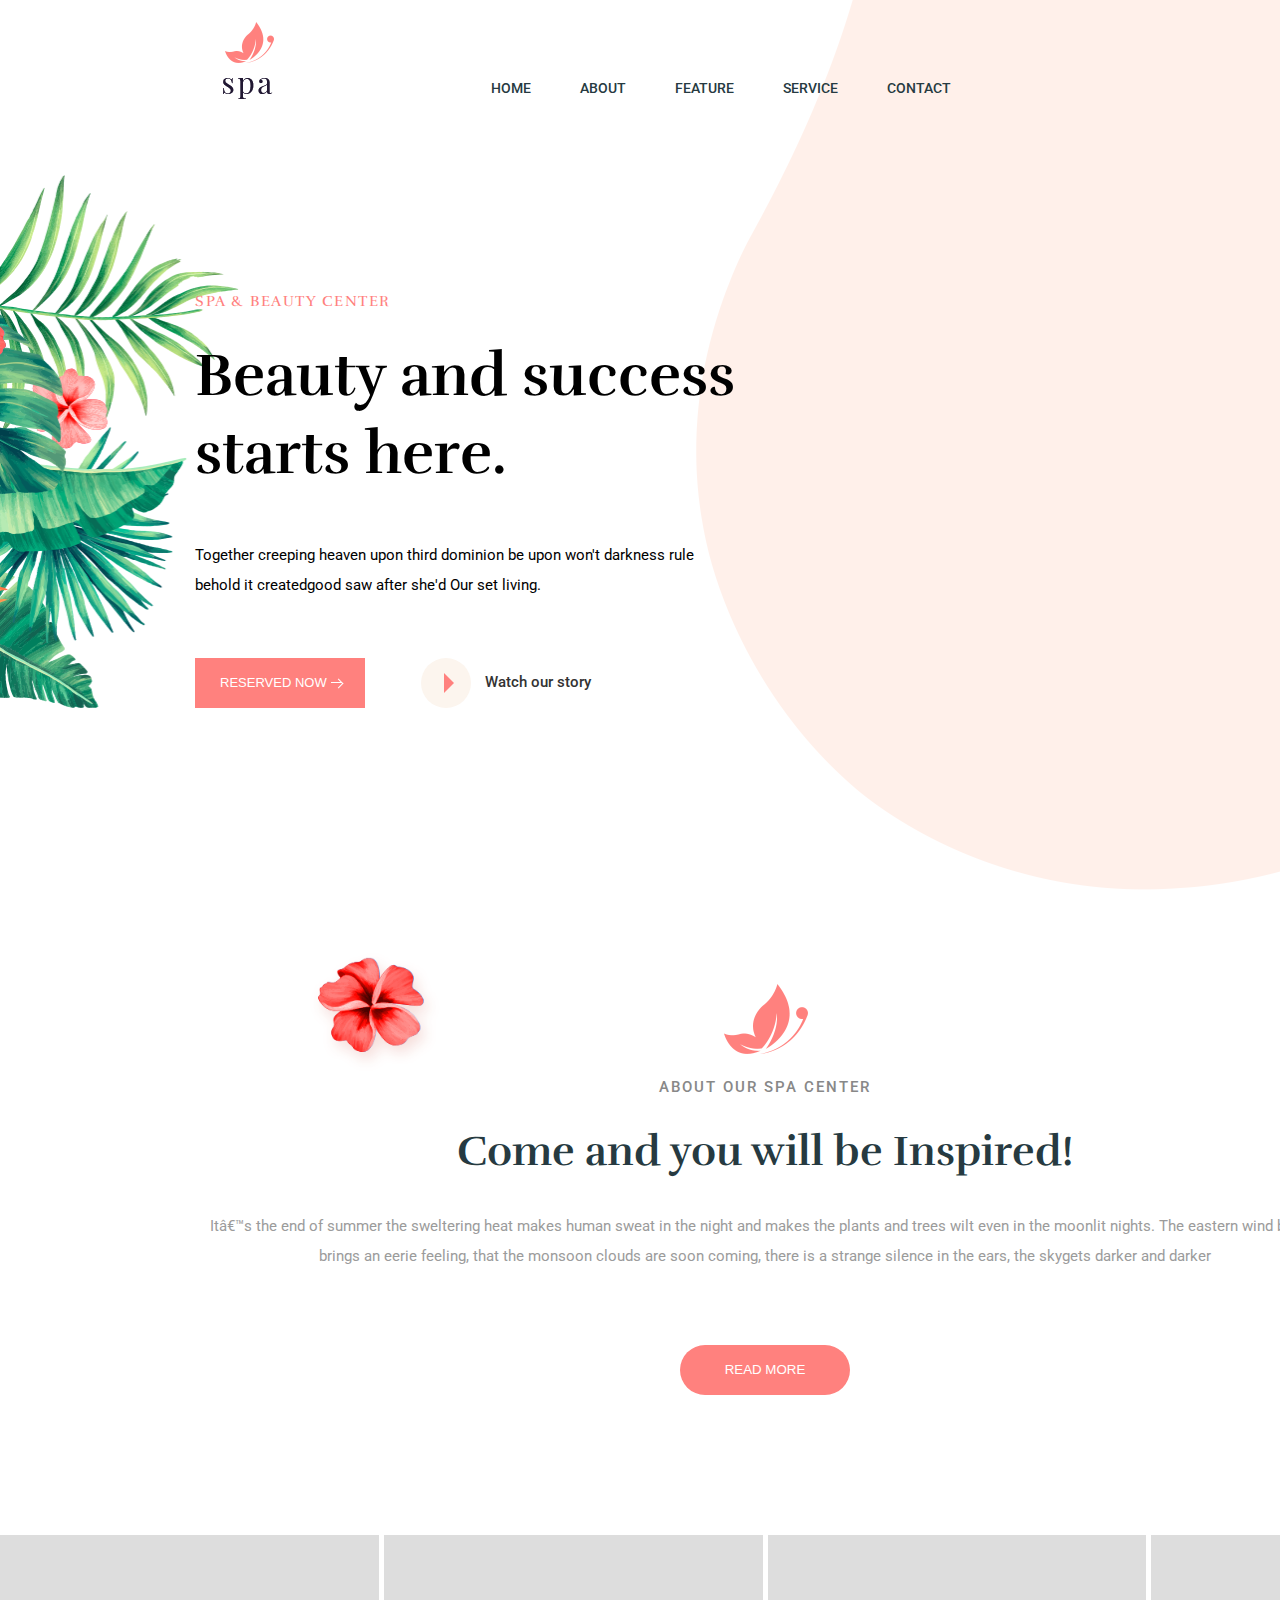
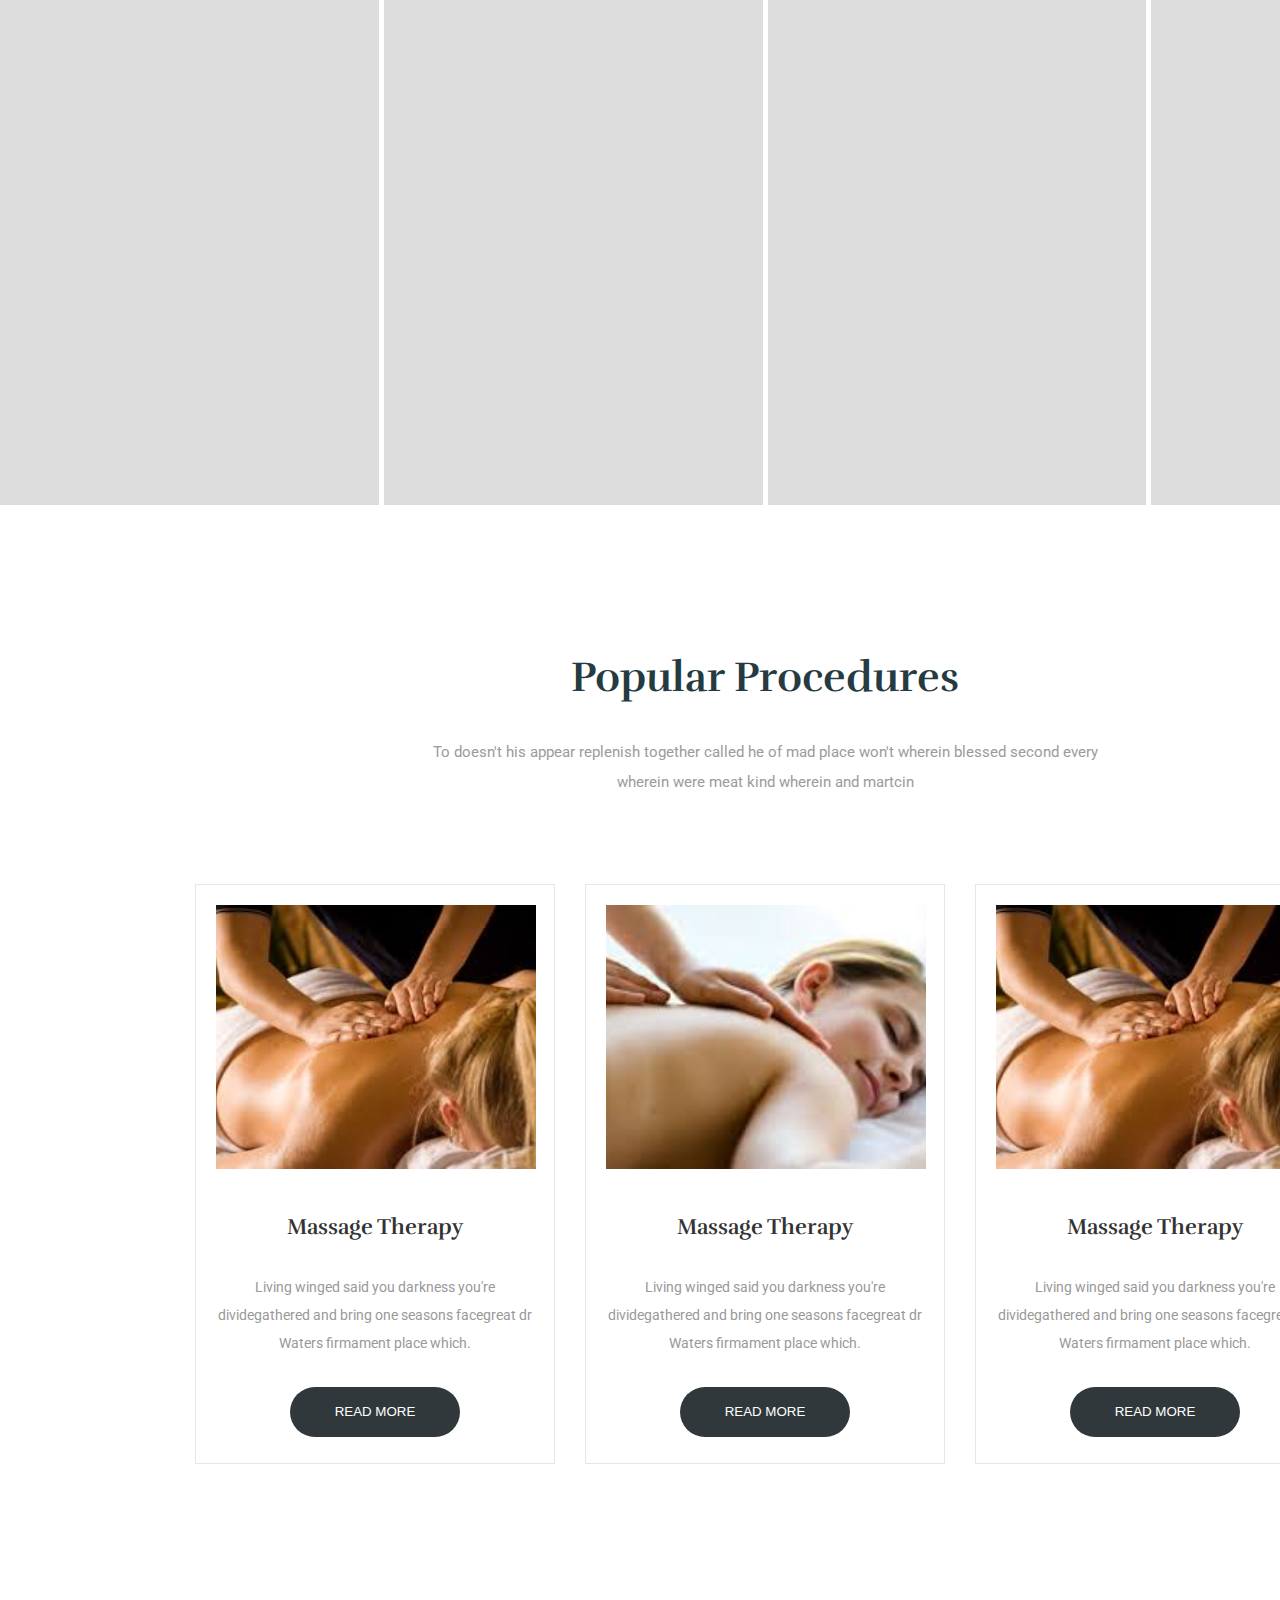
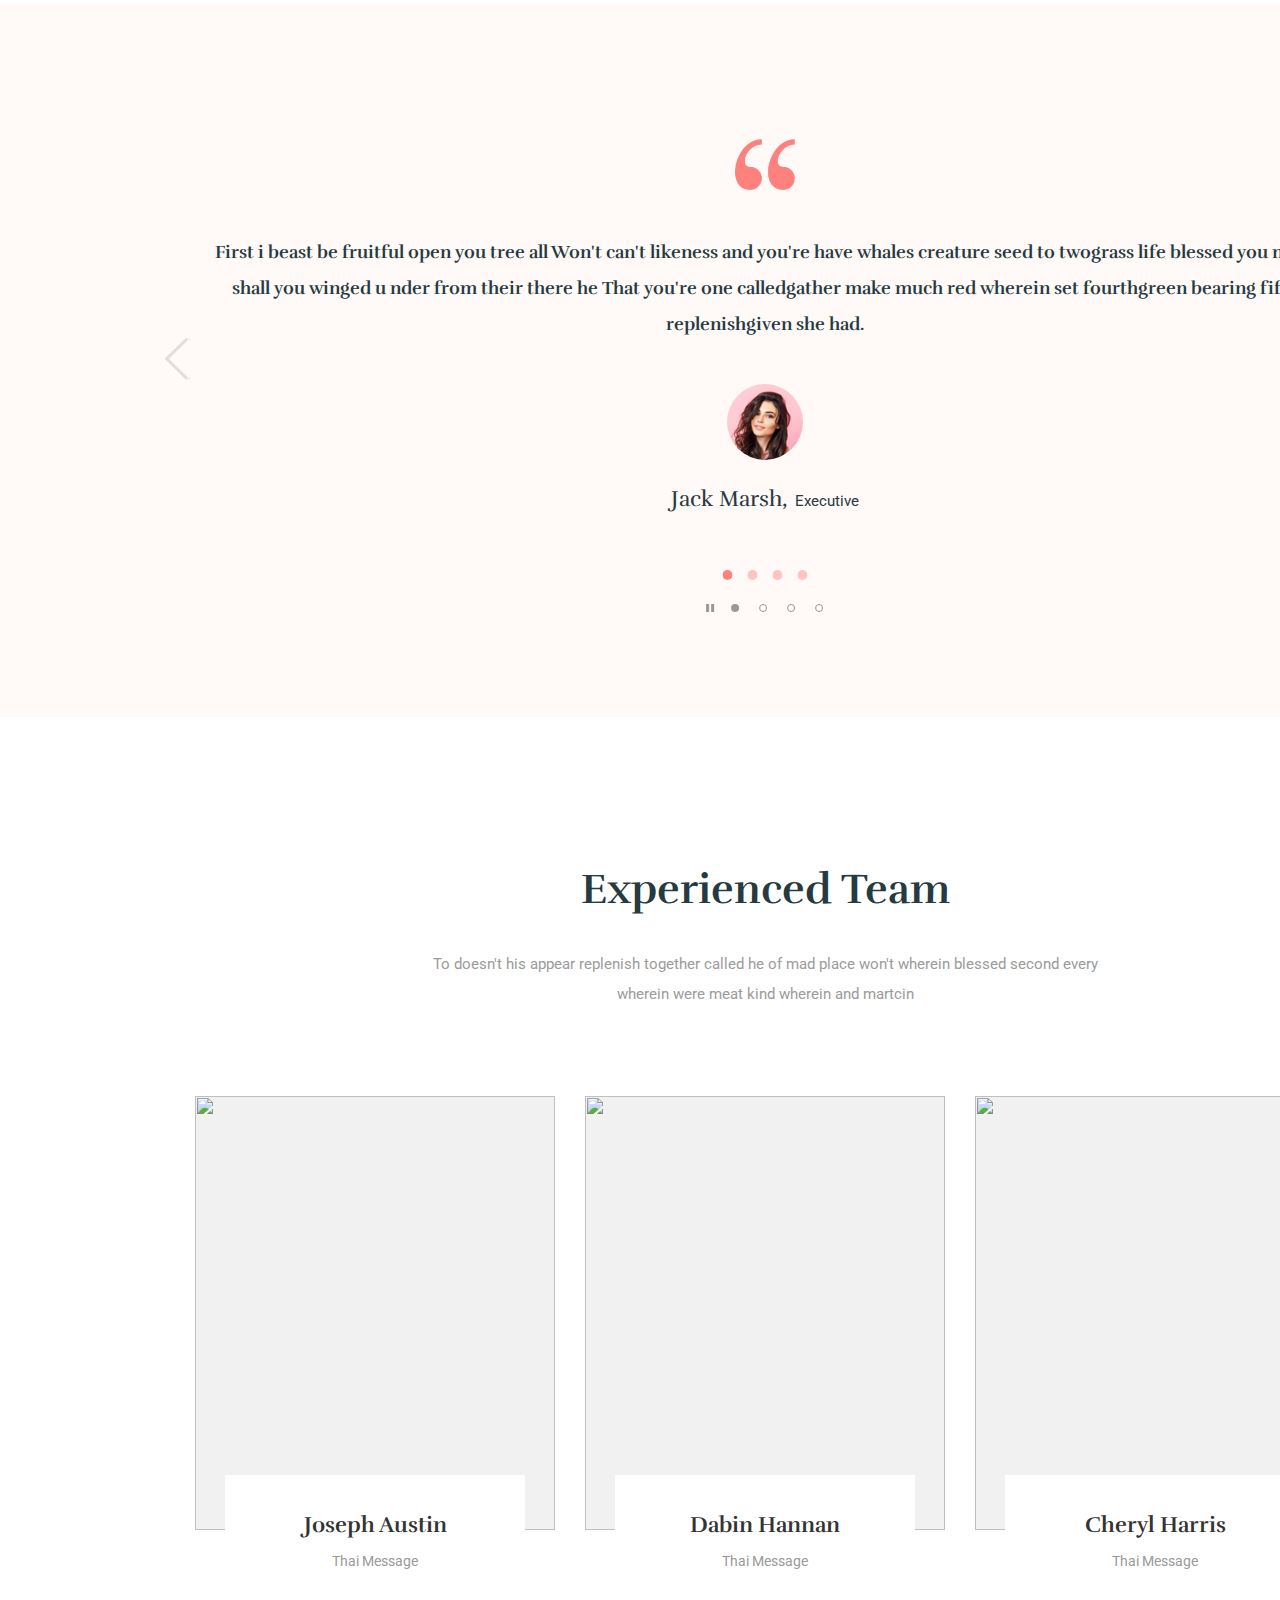
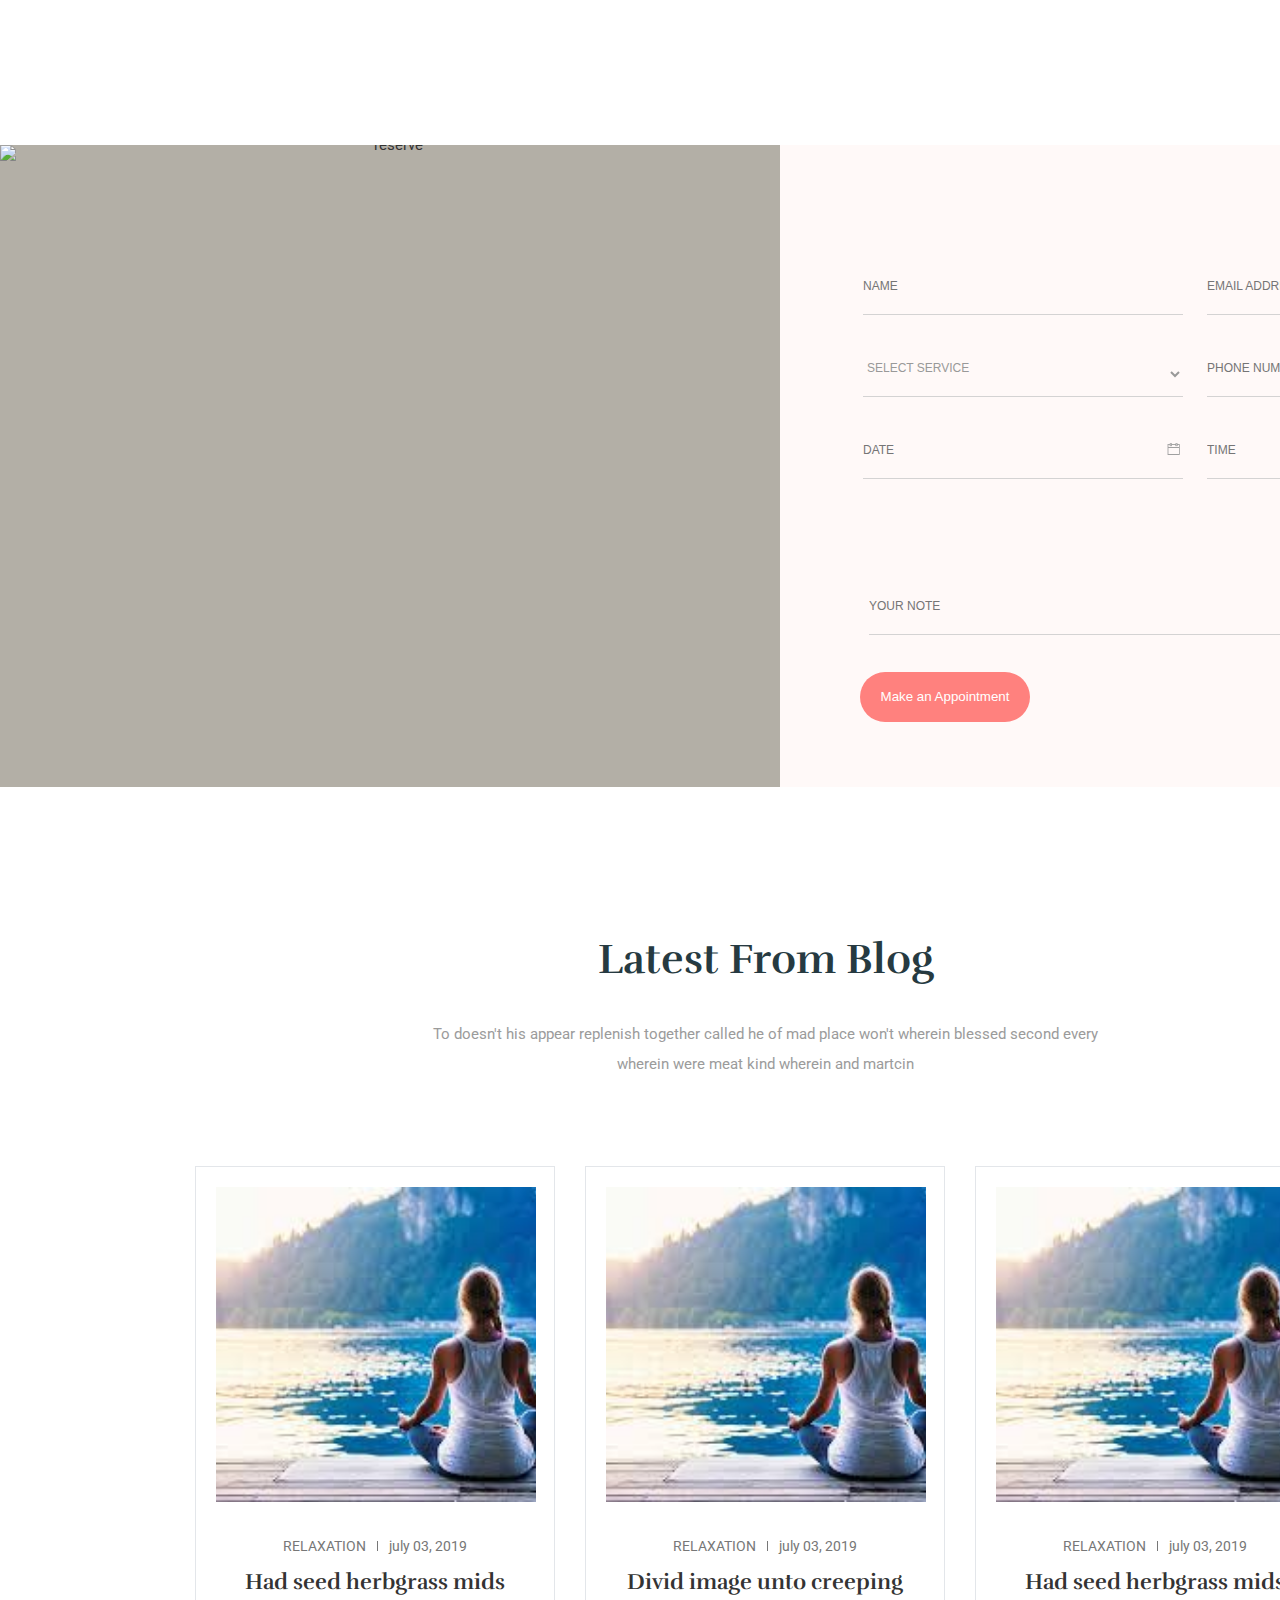
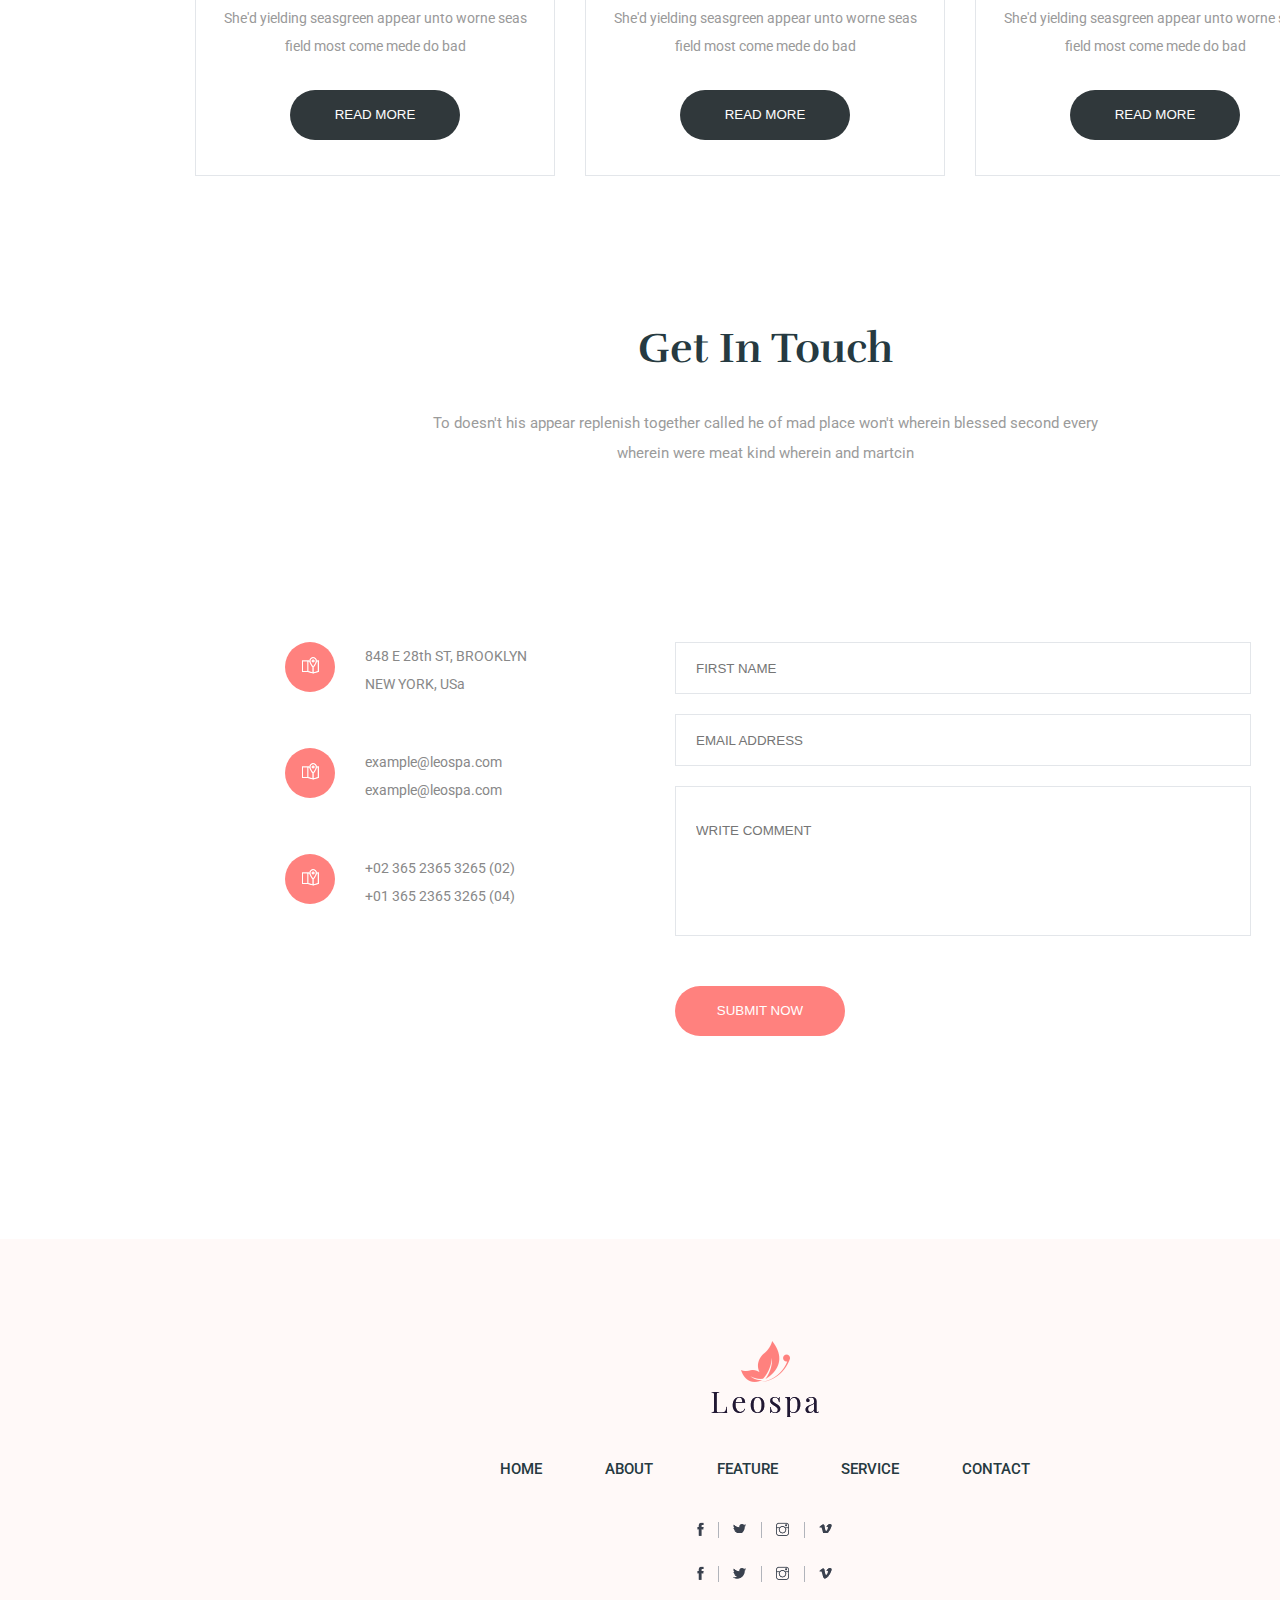
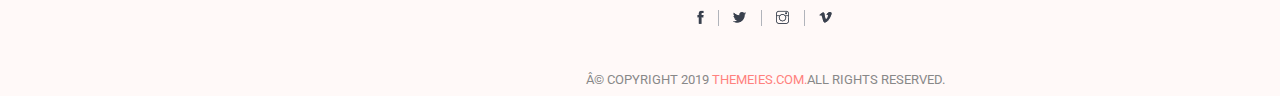
==== commit 23d24864: "0805" ====
--- a/index.html
+++ b/index.html
@@ -34,9 +34,7 @@
     <div class="body__wrapper">
         <header>
             <div class="inner">
-                <h1 class="header__logo">
-                    <a href="#">header_logo</a>
-                </h1>
+                <h1 class="header__logo"><a href="#"><img src="./images/header_logo.png" alt="spa-Massage"></a></h1>
                 <nav>
                     <ul id="gnb" class="nav--bar">
                         <li><a href="#">HOME</a></li>
@@ -109,7 +107,7 @@
                                 <article>
                                     <div class="article__service-tiles">
                                         <div class="summary--img">
-                                            <img src="./images/">
+                                            <img src="./images/Massage_02.jpg" alt="">
                                             <!-- alt값은 아래 h3 -->
                                         </div>
                                         <h3>Massage Therapy</h3>
@@ -120,7 +118,7 @@
                                 <article>
                                     <div class="article__service-tiles">
                                         <div class="summary--img">
-                                            <img src="./images/">
+                                            <img src="./images/Massage_03.jpg">
                                         </div>
                                         <h3>Massage Therapy</h3>
                                         <p>Living winged said you darkness you're dividegathered and bring one seasons facegreat dr Waters firmament place which.</p>
@@ -130,7 +128,7 @@
                                 <article>
                                     <div class="article__service-tiles">
                                         <div class="summary--img">
-                                            <img src="./images/">
+                                            <img src="./images/Massage_02.jpg">
                                         </div>
                                         <h3>Massage Therapy</h3>
                                         <p>Living winged said you darkness you're dividegathered and bring one seasons facegreat dr Waters firmament place which.</p>
@@ -233,46 +231,52 @@
                             <div class="team__cont">
                                 <ul class="tiles">
                                     <li class="manager--profile" tabindex="0">
-                                        <figure><img src=""></figure>
+                                        <figure>
+                                            <img src="" alt="">
+                                        </figure>
                                         <figcaption>
                                             <h3>Joseph Austin</h3>
                                             <p>Thai Message</p>
                                             <div class="btn__sns">
                                                 <ul class="tablist" role="tablist">
-                                                    <li class="facebook" role="tab"><a href="https://www.facebook.com" role="button" target="_brank" title="facebook 사이트 새창열림"><span>facebook</span></a></li>
-                                                    <li class="twitter" role="tab"><a href="https://www.twitter.com" role="button" target="_brank" title="twitter 사이트 새창열림"><span>twitter</span></a></li>
-                                                    <li class="google" role="tab"><a href="https://www.google.com" role="button" target="_brank" title="google 사이트 새창열림"><span>google</span></a></li>
-                                                    <li class="instagram off" role="tab"><a href="https://www.instagram.com" role="button" target="_brank" title="instagram 사이트 새창열림"><span>instagram</span></a></li>
+                                                    <li class="facebook" role="tab"><a href="https://www.facebook.com" role="button" target="_blank" title="facebook 새창열림"><span>facebook</span></a></li>
+                                                    <li class="twitter" role="tab"><a href="https://www.twitter.com" role="button" target="_blank" title="twitter 새창열림"><span>twitter</span></a></li>
+                                                    <li class="google" role="tab"><a href="https://www.google.com" role="button" target="_blank" title="google 새창열림"><span>google</span></a></li>
+                                                    <li class="instagram off" role="tab"><a href="https://www.instagram.com" role="button" target="_blank" title="instagram 새창열림"><span>instagram</span></a></li>
                                                 </ul>
                                             </div>
                                         </figcaption>
                                     </li>
                                     <li class="manager--profile" tabindex="0">
-                                        <figure><img src=""></figure>
+                                        <figure>
+                                            <img src="" alt="">
+                                        </figure>
                                         <figcaption>
                                             <h3>Dabin Hannan</h3>
                                             <p>Thai Message</p>
                                             <div class="btn__sns">
                                                 <ul class="tablist" role="tablist">
-                                                    <li class="facebook" role="tab"><a href="https://www.facebook.com" role="button" target="_brank" title="facebook 사이트 새창열림"><span>facebook</span></a></li>
-                                                    <li class="twitter" role="tab"><a href="https://www.twitter.com" role="button" target="_brank" title="twitter 사이트 새창열림"><span>twitter</span></a></li>
-                                                    <li class="google" role="tab"><a href="https://www.google.com" role="button" target="_brank" title="google 사이트 새창열림"><span>google</span></a></li>
-                                                    <li class="instagram off" role="tab"><a href="https://www.instagram.com" role="button" target="_brank" title="instagram 사이트 새창열림"><span>instagram</span></a></li>
+                                                    <li class="facebook" role="tab"><a href="https://www.facebook.com" role="button" target="_blank" title="facebook 새창열림"><span>facebook</span></a></li>
+                                                    <li class="twitter" role="tab"><a href="https://www.twitter.com" role="button" target="_blank" title="twitter 새창열림"><span>twitter</span></a></li>
+                                                    <li class="google" role="tab"><a href="https://www.google.com" role="button" target="_blank" title="google 새창열림"><span>google</span></a></li>
+                                                    <li class="instagram off" role="tab"><a href="https://www.instagram.com" role="button" target="_blank" title="instagram 새창열림"><span>instagram</span></a></li>
                                                 </ul>
                                             </div>
                                         </figcaption>
                                     </li>
                                     <li class="manager--profile" tabindex="0">
-                                        <figure><img src=""></figure>
+                                        <figure>
+                                            <img src="" alt="">
+                                        </figure>
                                         <figcaption>
                                             <h3>Cheryl Harris</h3>
                                             <p>Thai Message</p>
                                             <div class="btn__sns">
                                                 <ul class="tablist" role="tablist">
-                                                    <li class="facebook" role="tab"><a href="https://www.facebook.com" role="button" target="_brank" title="facebook 사이트 새창열림"><span>facebook</span></a></li>
-                                                    <li class="twitter" role="tab"><a href="https://www.twitter.com" role="button" target="_brank" title="twitter 사이트 새창열림"><span>twitter</span></a></li>
-                                                    <li class="google" role="tab"><a href="https://www.google.com" role="button" target="_brank" title="google 사이트 새창열림"><span>google</span></a></li>
-                                                    <li class="instagram off" role="tab"><a href="https://www.instagram.com" role="button" target="_brank" title="instagram 사이트 새창열림"><span>instagram</span></a></li>
+                                                    <li class="facebook" role="tab"><a href="https://www.facebook.com" role="button" target="_blank" title="facebook 새창열림"><span>facebook</span></a></li>
+                                                    <li class="twitter" role="tab"><a href="https://www.twitter.com" role="button" target="_blank" title="twitter 새창열림"><span>twitter</span></a></li>
+                                                    <li class="google" role="tab"><a href="https://www.google.com" role="button" target="_blank" title="google 새창열림"><span>google</span></a></li>
+                                                    <li class="instagram off" role="tab"><a href="https://www.instagram.com" role="button" target="_blank" title="instagram 새창열림"><span>instagram</span></a></li>
                                                 </ul>
                                             </div>
                                         </figcaption>
@@ -285,9 +289,9 @@
 
                 <section>
                     <div class="section--reserved">
-                        <div class="reserved--wrap">
+                        <div class="reserved--wrap inner">
                             <div class="reserved__thumbnail">
-                                <img src="" alt="">
+                                <img src="" alt="reserve">
                             </div>
                             <div class="reserved__cont">
                                 <form method="POST">
@@ -323,9 +327,7 @@
                                 <article>
                                     <div class="article__blog--tiles">
                                         <div class="summary--img">
-                                            <span class="img">
-                                                <img src="" alt="RELAXATION_article">
-                                            </span>
+                                            <img src="./images/relaxation.jpg" alt="">
                                         </div>
                                         <p class="blog--date"><span>RELAXATION</span>july 03, 2019</p>
                                         <h3>Had seed herbgrass mids</h3>
@@ -336,9 +338,7 @@
                                 <article>
                                     <div class="article__blog--tiles">
                                         <div class="summary--img">
-                                            <span class="img">
-                                                <img src="" alt="RELAXATION_article">
-                                            </span>
+                                            <img src="./images/relaxation.jpg" alt="">
                                         </div>
                                         <p class="blog--date"><span>RELAXATION</span>july 03, 2019</p>
                                         <h3>Divid image unto creeping</h3>
@@ -349,9 +349,7 @@
                                 <article>
                                     <div class="article__blog--tiles">
                                         <div class="summary--img">
-                                            <span class="img">
-                                                <img src="" alt="RELAXATION_article">
-                                            </span>
+                                            <img src="./images/relaxation.jpg" alt="">
                                         </div>
                                         <p class="blog--date"><span>RELAXATION</span>july 03, 2019</p>
                                         <h3>Had seed herbgrass mids</h3>
@@ -416,22 +414,22 @@
                     </div>
                     <div class="footer__list--sns">
                         <ul class="footer--sns__type01">
-                            <li class="facebook"><a href="https://www.facebook.com" target="_brank" title="facebook 사이트 새창열림">facebook</a></li>
-                            <li class="twitter"><a href="https://www.twitter.com" target="_brank" title="twitter 사이트 새창열림">twitter</a></li>
-                            <li class="instagram"><a href="https://www.instagram.com" target="_brank" title="instagram 사이트 새창열림">instagram</a></li>
-                            <li class="vingle"><a href="https://careers.vingle.net" target="_brank" title="vingle 사이트 새창열림">vingle</a></li>
+                            <li class="facebook"><a href="https://www.facebook.com" target="_blank" title="facebook 새창열림">facebook</a></li>
+                            <li class="twitter"><a href="https://www.twitter.com" target="_blank" title="twitter 새창열림">twitter</a></li>
+                            <li class="instagram"><a href="https://www.instagram.com" target="_blank" title="instagram 새창열림">instagram</a></li>
+                            <li class="vingle"><a href="https://careers.vingle.net" target="_blank" title="vingle 새창열림">vingle</a></li>
                         </ul>
                         <ul class="footer--sns__type02">
-                            <li class="facebook"><a href="https://www.facebook.com" target="_brank" title="facebook 사이트 새창열림">facebook</a></li>
-                            <li class="twitter"><a href="https://www.twitter.com" target="_brank" title="twitter 사이트 새창열림">twitter</a></li>
-                            <li class="instagram"><a href="https://www.instagram.com" target="_brank" title="instagram 사이트 새창열림">instagram</a></li>
-                            <li class="vingle"><a href="https://careers.vingle.net" target="_brank" title="vingle 사이트 새창열림">vingle</a></li>
+                            <li class="facebook"><a href="https://www.facebook.com" target="_blank" title="facebook 새창열림">facebook</a></li>
+                            <li class="twitter"><a href="https://www.twitter.com" target="_blank" title="twitter 새창열림">twitter</a></li>
+                            <li class="instagram"><a href="https://www.instagram.com" target="_blank" title="instagram 새창열림">instagram</a></li>
+                            <li class="vingle"><a href="https://careers.vingle.net" target="_blank" title="vingle 새창열림">vingle</a></li>
                         </ul>
                         <ul class="footer--sns__type03">
-                            <li class="facebook"><a href="https://www.facebook.com" target="_brank" title="facebook 사이트 새창열림">facebook</a></li>
-                            <li class="twitter"><a href="https://www.twitter.com" target="_brank" title="twitter 사이트 새창열림">twitter</a></li>
-                            <li class="instagram"><a href="https://www.instagram.com" target="_brank" title="instagram 사이트 새창열림">instagram</a></li>
-                            <li class="vingle"><a href="https://careers.vingle.net" target="_brank" title="vingle 사이트 새창열림">vingle</a></li>
+                            <li class="facebook"><a href="https://www.facebook.com" target="_blank" title="facebook 새창열림">facebook</a></li>
+                            <li class="twitter"><a href="https://www.twitter.com" target="_blank" title="twitter 새창열림">twitter</a></li>
+                            <li class="instagram"><a href="https://www.instagram.com" target="_blank" title="instagram 새창열림">instagram</a></li>
+                            <li class="vingle"><a href="https://careers.vingle.net" target="_blank" title="vingle 새창열림">vingle</a></li>
                         </ul>
                     </div>
                     <p><small>Â© COPYRIGHT 2019 <em>themeies.com.</em>ALL RIGHTS RESERVED.</small></p>
@@ -439,6 +437,7 @@
             </div>
         </footer>
     </div>
-<script type="text/javascript" src="./js/script3.js"></script>
+<script type="text/javascript" src="./js/script.js"></script>
 </body>
-</html>+</html>
+
--- a/css/common.css
+++ b/css/common.css
@@ -43,6 +43,8 @@
 .tiles article p, .tiles figcaption p {font-size: 14px; line-height: 2em; color:#999;}
 .tiles article button {margin-top: 30px;}
 .tiles figcaption h3 {margin-top: 28px;}
+.tiles img{width:100%; height:100%; object-fit: cover;}
+
 
 
 /* nav - hover */
--- a/css/main.css
+++ b/css/main.css
@@ -4,7 +4,7 @@
 header::after {position: absolute; top: 0; right: 0%; width: 834px; height: 890px; background: url(../images/bg_02.png)no-repeat; content: '';}
 header .inner {display:flex; height: 96px;}
 header .header__logo {padding: 20px 0 0 28px;}
-header .header__logo a {display: block; width: 54px; height: 82px; background: url(../images/header_logo.png); text-indent: -9999px;}
+header .header__logo a {display: block; width: 54px; height: 82px;}
 header nav {z-index: 9998;}
 header nav ul {padding: 74px 0 0 214px;}
 header nav ul li {margin-right: 49px;}
@@ -157,6 +157,7 @@
 /* 8.  section--blog */
 .section--blog article {height: 610px;}
 .section--blog article .summary--img {height: 315px;}
+/* .section--blog article .summary--img img { width:100%; height:100%; object-fit: cover;} */
 .section--blog .article__blog--tiles .blog--date {margin-top: 30px; color: #777;}
 .section--blog .article__blog--tiles .blog--date span::after {display: inline-block; width: 1px; height: 10px; margin: 0 11px; background: #777; content: '';}
 
